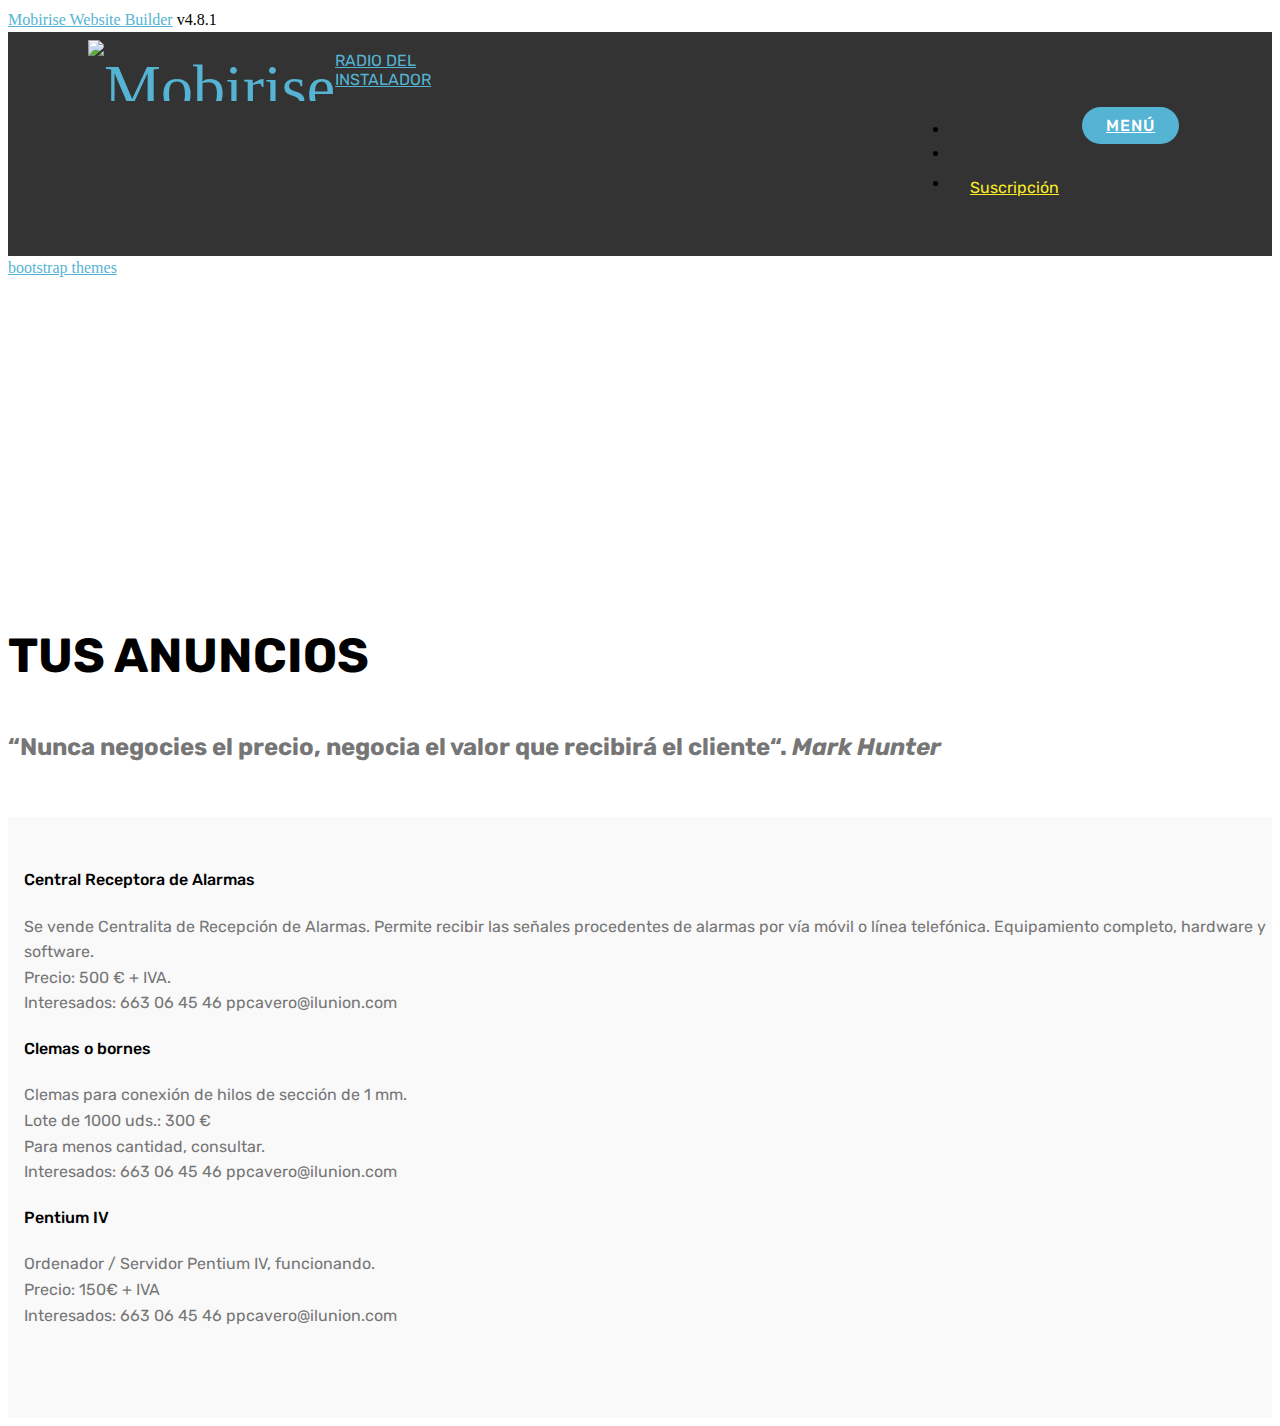
==== anuncios.html @ fbfbef1e "create github pages" ====
<!DOCTYPE html>
<html >
<head>
  <!-- Site made with Mobirise Website Builder v4.8.1, https://mobirise.com -->
  <meta charset="UTF-8">
  <meta http-equiv="X-UA-Compatible" content="IE=edge">
  <meta name="generator" content="Mobirise v4.8.1, mobirise.com">
  <meta name="viewport" content="width=device-width, initial-scale=1, minimum-scale=1">
  <link rel="shortcut icon" href="assets/images/mini-logo-76x121.png" type="image/x-icon">
  <meta name="description" content="Vuestros Anuncios">
  <title>Anuncios</title>
  <link rel="stylesheet" href="assets/web/assets/mobirise-icons/mobirise-icons.css">
  <link rel="stylesheet" href="assets/tether/tether.min.css">
  <link rel="stylesheet" href="assets/soundcloud-plugin/style.css">
  <link rel="stylesheet" href="assets/bootstrap/css/bootstrap.min.css">
  <link rel="stylesheet" href="assets/bootstrap/css/bootstrap-grid.min.css">
  <link rel="stylesheet" href="assets/bootstrap/css/bootstrap-reboot.min.css">
  <link rel="stylesheet" href="assets/gdpr-plugin/gdpr-styles.css">
  <link rel="stylesheet" href="assets/dropdown/css/style.css">
  <link rel="stylesheet" href="assets/theme/css/style.css">
  <link rel="stylesheet" href="assets/mobirise/css/mbr-additional.css" type="text/css">
  
  
  
</head>
<body>
  <section class="menu cid-r14WEfcnK8" once="menu" id="menu1-1a">

    

    <nav class="navbar navbar-expand beta-menu navbar-dropdown align-items-center navbar-fixed-top navbar-toggleable-sm bg-color transparent">
        <button class="navbar-toggler navbar-toggler-right" type="button" data-toggle="collapse" data-target="#navbarSupportedContent" aria-controls="navbarSupportedContent" aria-expanded="false" aria-label="Toggle navigation">
            <div class="hamburger">
                <span></span>
                <span></span>
                <span></span>
                <span></span>
            </div>
        </button>
        <div class="menu-logo">
            <div class="navbar-brand">
                <span class="navbar-logo">
                    <a href="https://mobirise.com">
                         <img src="assets/images/mini-logo-76x121.png" alt="Mobirise" title="" style="height: 3.8rem;">
                    </a>
                </span>
                <span class="navbar-caption-wrap"><a class="navbar-caption text-primary display-4" href="menu.html">
                        RADIO DEL<br> INSTALADOR</a></span>
            </div>
        </div>
        <div class="collapse navbar-collapse" id="navbarSupportedContent">
            <ul class="navbar-nav nav-dropdown" data-app-modern-menu="true"><li class="nav-item">
                    <a class="nav-link link text-success display-4" href="secciones.html"></a>
                </li><li class="nav-item"><a class="nav-link link text-success display-4" href="noticias.html"></a></li>
                <li class="nav-item">
                    <a class="nav-link link text-success display-4" href="formulario.html"><span class="mbri-edit mbr-iconfont mbr-iconfont-btn"></span>
                        Suscripción</a>
                </li></ul>
            <div class="navbar-buttons mbr-section-btn"><a class="btn btn-sm btn-primary display-4" href="menu.html"><span class="mbri-home mbr-iconfont mbr-iconfont-btn"></span>MENÚ</a></div>
        </div>
    </nav>
</section>

<section class="engine"><a href="https://mobiri.se/s">bootstrap themes</a></section><section class="mbr-section content5 cid-r1fr6qn432 mbr-parallax-background" id="content5-1f">

    

    

    <div class="container">
        <div class="media-container-row">
            <div class="title col-12 col-md-8">
                
                
                
                
            </div>
        </div>
    </div>
</section>

<section class="mbr-section content4 cid-r1fr2vkAfY" id="content4-1e">

    

    <div class="container">
        <div class="media-container-row">
            <div class="title col-12 col-md-8">
                <h2 class="align-center pb-3 mbr-fonts-style display-2">
                    TUS ANUNCIOS</h2>
                <h3 class="mbr-section-subtitle align-center mbr-light mbr-fonts-style display-5">“Nunca negocies el precio, negocia el valor que recibirá el cliente“. <em>Mark Hunter</em></h3>
                
            </div>
        </div>
    </div>
</section>

<section class="features7 cid-r1fpncYTHg" id="features7-1d">
    
    

    
    <div class="container">
        <div class="row justify-content-center">

            <div class="card p-3 col-12 col-md-6 col-lg-4">
                <div class="media">
                    <div class="card-img pr-2">
                        <span class="mbr-iconfont mbri-desktop"></span>
                    </div>
                    <div class="card-box media-body">
                        <h4 class="card-title py-3 mbr-fonts-style display-7">Central Receptora de Alarmas</h4>
                        <p class="mbr-text mbr-fonts-style display-7">Se vende Centralita de Recepción de Alarmas. Permite recibir las señales procedentes de alarmas por vía móvil o línea telefónica. Equipamiento completo, hardware y software.
<br>Precio: 500 € + IVA.
<br>Interesados: 663 06 45 46 ppcavero@ilunion.com</p>
                    </div>
                </div>
            </div>

            <div class="card p-3 col-12 col-md-6 col-lg-4">
                <div class="media"> 
                    <div class="card-img pr-2">
                        <span class="mbr-iconfont mbri-more-horizontal"></span>
                    </div>
                    <div class="card-box media-body">
                        <h4 class="card-title py-3 mbr-fonts-style display-7">Clemas o bornes</h4>
                        <p class="mbr-text mbr-fonts-style display-7">
                           Clemas para conexión de hilos de sección de 1 mm.<br>Lote de 1000 uds.: 300 €<br>Para menos cantidad, consultar.<br>Interesados: 663 06 45 46 ppcavero@ilunion.com<br></p>
                    </div>
                </div>
            </div>

            <div class="card p-3 col-12 col-md-6 col-lg-4">
                <div class="media">
                    <div class="card-img pr-2">
                        <span class="mbr-iconfont mbri-desktop"></span>
                    </div>
                    <div class="media-body card-box">
                        <h4 class="card-title py-3 mbr-fonts-style display-7">Pentium IV</h4>
                        <p class="mbr-text mbr-fonts-style display-7">Ordenador / Servidor Pentium IV, funcionando.<br>Precio: 150€ + IVA&nbsp;<br>Interesados: 663 06 45 46 ppcavero@ilunion.com</p>
                    </div>
                </div>
            </div>

            
        </div>
    </div>
</section>


  <script src="assets/web/assets/jquery/jquery.min.js"></script>
  <script src="assets/popper/popper.min.js"></script>
  <script src="assets/tether/tether.min.js"></script>
  <script src="assets/bootstrap/js/bootstrap.min.js"></script>
  <script src="assets/smoothscroll/smooth-scroll.js"></script>
  <script src="assets/dropdown/js/script.min.js"></script>
  <script src="assets/touchswipe/jquery.touch-swipe.min.js"></script>
  <script src="assets/parallax/jarallax.min.js"></script>
  <script src="assets/cookies-alert-plugin/cookies-alert-core.js"></script>
  <script src="assets/cookies-alert-plugin/cookies-alert-script.js"></script>
  <script src="assets/theme/js/script.js"></script>
  
  
<input name="cookieData" type="hidden" data-cookie-text="We use cookies to give you the best experience. Read our <a href='privacy.html'>cookie policy</a>.">
  </body>
</html>
---- assets/mobirise/css/mbr-additional.css ----
@import url(https://fonts.googleapis.com/css?family=Rubik:300,300i,400,400i,500,500i,700,700i,900,900i);





body {
  font-style: normal;
  line-height: 1.5;
}
.mbr-section-title {
  font-style: normal;
  line-height: 1.2;
}
.mbr-section-subtitle {
  line-height: 1.3;
}
.mbr-text {
  font-style: normal;
  line-height: 1.6;
}
.display-1 {
  font-family: 'Rubik', sans-serif;
  font-size: 4.25rem;
}
.display-1 > .mbr-iconfont {
  font-size: 6.8rem;
}
.display-2 {
  font-family: 'Rubik', sans-serif;
  font-size: 3rem;
}
.display-2 > .mbr-iconfont {
  font-size: 4.8rem;
}
.display-4 {
  font-family: 'Rubik', sans-serif;
  font-size: 1rem;
}
.display-4 > .mbr-iconfont {
  font-size: 1.6rem;
}
.display-5 {
  font-family: 'Rubik', sans-serif;
  font-size: 1.5rem;
}
.display-5 > .mbr-iconfont {
  font-size: 2.4rem;
}
.display-7 {
  font-family: 'Rubik', sans-serif;
  font-size: 1rem;
}
.display-7 > .mbr-iconfont {
  font-size: 1.6rem;
}
/* ---- Fluid typography for mobile devices ---- */
/* 1.4 - font scale ratio ( bootstrap == 1.42857 ) */
/* 100vw - current viewport width */
/* (48 - 20)  48 == 48rem == 768px, 20 == 20rem == 320px(minimal supported viewport) */
/* 0.65 - min scale variable, may vary */
@media (max-width: 768px) {
  .display-1 {
    font-size: 3.4rem;
    font-size: calc( 2.1374999999999997rem + (4.25 - 2.1374999999999997) * ((100vw - 20rem) / (48 - 20)));
    line-height: calc( 1.4 * (2.1374999999999997rem + (4.25 - 2.1374999999999997) * ((100vw - 20rem) / (48 - 20))));
  }
  .display-2 {
    font-size: 2.4rem;
    font-size: calc( 1.7rem + (3 - 1.7) * ((100vw - 20rem) / (48 - 20)));
    line-height: calc( 1.4 * (1.7rem + (3 - 1.7) * ((100vw - 20rem) / (48 - 20))));
  }
  .display-4 {
    font-size: 0.8rem;
    font-size: calc( 1rem + (1 - 1) * ((100vw - 20rem) / (48 - 20)));
    line-height: calc( 1.4 * (1rem + (1 - 1) * ((100vw - 20rem) / (48 - 20))));
  }
  .display-5 {
    font-size: 1.2rem;
    font-size: calc( 1.175rem + (1.5 - 1.175) * ((100vw - 20rem) / (48 - 20)));
    line-height: calc( 1.4 * (1.175rem + (1.5 - 1.175) * ((100vw - 20rem) / (48 - 20))));
  }
}
/* Buttons */
.btn {
  font-weight: 500;
  border-width: 2px;
  font-style: normal;
  letter-spacing: 1px;
  margin: .4rem .8rem;
  white-space: normal;
  -webkit-transition: all 0.3s ease-in-out;
  -moz-transition: all 0.3s ease-in-out;
  transition: all 0.3s ease-in-out;
  padding: 1rem 3rem;
  border-radius: 3px;
  display: inline-flex;
  align-items: center;
  justify-content: center;
  word-break: break-word;
}
.btn-sm {
  font-weight: 500;
  letter-spacing: 1px;
  -webkit-transition: all 0.3s ease-in-out;
  -moz-transition: all 0.3s ease-in-out;
  transition: all 0.3s ease-in-out;
  padding: 0.6rem 1.5rem;
  border-radius: 3px;
}
.btn-md {
  font-weight: 500;
  letter-spacing: 1px;
  margin: .4rem .8rem !important;
  -webkit-transition: all 0.3s ease-in-out;
  -moz-transition: all 0.3s ease-in-out;
  transition: all 0.3s ease-in-out;
  padding: 1rem 3rem;
  border-radius: 3px;
}
.btn-lg {
  font-weight: 500;
  letter-spacing: 1px;
  margin: .4rem .8rem !important;
  -webkit-transition: all 0.3s ease-in-out;
  -moz-transition: all 0.3s ease-in-out;
  transition: all 0.3s ease-in-out;
  padding: 1.2rem 3.2rem;
  border-radius: 3px;
}
.bg-primary {
  background-color: #55b4d4 !important;
}
.bg-success {
  background-color: #faed23 !important;
}
.bg-info {
  background-color: #82786e !important;
}
.bg-warning {
  background-color: #879a9f !important;
}
.bg-danger {
  background-color: #9ce639 !important;
}
.btn-primary,
.btn-primary:active {
  background-color: #55b4d4 !important;
  border-color: #55b4d4 !important;
  color: #ffffff !important;
}
.btn-primary:hover,
.btn-primary:focus,
.btn-primary.focus,
.btn-primary.active {
  color: #ffffff !important;
  background-color: #2d8fb0 !important;
  border-color: #2d8fb0 !important;
}
.btn-primary.disabled,
.btn-primary:disabled {
  color: #ffffff !important;
  background-color: #2d8fb0 !important;
  border-color: #2d8fb0 !important;
}
.btn-secondary,
.btn-secondary:active {
  background-color: #ff0a00 !important;
  border-color: #ff0a00 !important;
  color: #ffffff !important;
}
.btn-secondary:hover,
.btn-secondary:focus,
.btn-secondary.focus,
.btn-secondary.active {
  color: #ffffff !important;
  background-color: #b30700 !important;
  border-color: #b30700 !important;
}
.btn-secondary.disabled,
.btn-secondary:disabled {
  color: #ffffff !important;
  background-color: #b30700 !important;
  border-color: #b30700 !important;
}
.btn-info,
.btn-info:active {
  background-color: #82786e !important;
  border-color: #82786e !important;
  color: #ffffff !important;
}
.btn-info:hover,
.btn-info:focus,
.btn-info.focus,
.btn-info.active {
  color: #ffffff !important;
  background-color: #59524b !important;
  border-color: #59524b !important;
}
.btn-info.disabled,
.btn-info:disabled {
  color: #ffffff !important;
  background-color: #59524b !important;
  border-color: #59524b !important;
}
.btn-success,
.btn-success:active {
  background-color: #faed23 !important;
  border-color: #faed23 !important;
  color: #1d1c01 !important;
}
.btn-success:hover,
.btn-success:focus,
.btn-success.focus,
.btn-success.active {
  color: #1d1c01 !important;
  background-color: #ccc005 !important;
  border-color: #ccc005 !important;
}
.btn-success.disabled,
.btn-success:disabled {
  color: #1d1c01 !important;
  background-color: #ccc005 !important;
  border-color: #ccc005 !important;
}
.btn-warning,
.btn-warning:active {
  background-color: #879a9f !important;
  border-color: #879a9f !important;
  color: #ffffff !important;
}
.btn-warning:hover,
.btn-warning:focus,
.btn-warning.focus,
.btn-warning.active {
  color: #ffffff !important;
  background-color: #617479 !important;
  border-color: #617479 !important;
}
.btn-warning.disabled,
.btn-warning:disabled {
  color: #ffffff !important;
  background-color: #617479 !important;
  border-color: #617479 !important;
}
.btn-danger,
.btn-danger:active {
  background-color: #9ce639 !important;
  border-color: #9ce639 !important;
  color: #121c04 !important;
}
.btn-danger:hover,
.btn-danger:focus,
.btn-danger.focus,
.btn-danger.active {
  color: #121c04 !important;
  background-color: #75bb18 !important;
  border-color: #75bb18 !important;
}
.btn-danger.disabled,
.btn-danger:disabled {
  color: #121c04 !important;
  background-color: #75bb18 !important;
  border-color: #75bb18 !important;
}
.btn-white {
  color: #333333 !important;
}
.btn-white,
.btn-white:active {
  background-color: #ffffff !important;
  border-color: #ffffff !important;
  color: #808080 !important;
}
.btn-white:hover,
.btn-white:focus,
.btn-white.focus,
.btn-white.active {
  color: #808080 !important;
  background-color: #d9d9d9 !important;
  border-color: #d9d9d9 !important;
}
.btn-white.disabled,
.btn-white:disabled {
  color: #808080 !important;
  background-color: #d9d9d9 !important;
  border-color: #d9d9d9 !important;
}
.btn-black,
.btn-black:active {
  background-color: #333333 !important;
  border-color: #333333 !important;
  color: #ffffff !important;
}
.btn-black:hover,
.btn-black:focus,
.btn-black.focus,
.btn-black.active {
  color: #ffffff !important;
  background-color: #0d0d0d !important;
  border-color: #0d0d0d !important;
}
.btn-black.disabled,
.btn-black:disabled {
  color: #ffffff !important;
  background-color: #0d0d0d !important;
  border-color: #0d0d0d !important;
}
.btn-primary-outline,
.btn-primary-outline:active {
  background: none;
  border-color: #277e9c;
  color: #277e9c;
}
.btn-primary-outline:hover,
.btn-primary-outline:focus,
.btn-primary-outline.focus,
.btn-primary-outline.active {
  color: #ffffff;
  background-color: #55b4d4;
  border-color: #55b4d4;
}
.btn-primary-outline.disabled,
.btn-primary-outline:disabled {
  color: #ffffff !important;
  background-color: #55b4d4 !important;
  border-color: #55b4d4 !important;
}
.btn-secondary-outline,
.btn-secondary-outline:active {
  background: none;
  border-color: #990600;
  color: #990600;
}
.btn-secondary-outline:hover,
.btn-secondary-outline:focus,
.btn-secondary-outline.focus,
.btn-secondary-outline.active {
  color: #ffffff;
  background-color: #ff0a00;
  border-color: #ff0a00;
}
.btn-secondary-outline.disabled,
.btn-secondary-outline:disabled {
  color: #ffffff !important;
  background-color: #ff0a00 !important;
  border-color: #ff0a00 !important;
}
.btn-info-outline,
.btn-info-outline:active {
  background: none;
  border-color: #4b453f;
  color: #4b453f;
}
.btn-info-outline:hover,
.btn-info-outline:focus,
.btn-info-outline.focus,
.btn-info-outline.active {
  color: #ffffff;
  background-color: #82786e;
  border-color: #82786e;
}
.btn-info-outline.disabled,
.btn-info-outline:disabled {
  color: #ffffff !important;
  background-color: #82786e !important;
  border-color: #82786e !important;
}
.btn-success-outline,
.btn-success-outline:active {
  background: none;
  border-color: #b3a804;
  color: #b3a804;
}
.btn-success-outline:hover,
.btn-success-outline:focus,
.btn-success-outline.focus,
.btn-success-outline.active {
  color: #1d1c01;
  background-color: #faed23;
  border-color: #faed23;
}
.btn-success-outline.disabled,
.btn-success-outline:disabled {
  color: #1d1c01 !important;
  background-color: #faed23 !important;
  border-color: #faed23 !important;
}
.btn-warning-outline,
.btn-warning-outline:active {
  background: none;
  border-color: #55666b;
  color: #55666b;
}
.btn-warning-outline:hover,
.btn-warning-outline:focus,
.btn-warning-outline.focus,
.btn-warning-outline.active {
  color: #ffffff;
  background-color: #879a9f;
  border-color: #879a9f;
}
.btn-warning-outline.disabled,
.btn-warning-outline:disabled {
  color: #ffffff !important;
  background-color: #879a9f !important;
  border-color: #879a9f !important;
}
.btn-danger-outline,
.btn-danger-outline:active {
  background: none;
  border-color: #67a415;
  color: #67a415;
}
.btn-danger-outline:hover,
.btn-danger-outline:focus,
.btn-danger-outline.focus,
.btn-danger-outline.active {
  color: #121c04;
  background-color: #9ce639;
  border-color: #9ce639;
}
.btn-danger-outline.disabled,
.btn-danger-outline:disabled {
  color: #121c04 !important;
  background-color: #9ce639 !important;
  border-color: #9ce639 !important;
}
.btn-black-outline,
.btn-black-outline:active {
  background: none;
  border-color: #000000;
  color: #000000;
}
.btn-black-outline:hover,
.btn-black-outline:focus,
.btn-black-outline.focus,
.btn-black-outline.active {
  color: #ffffff;
  background-color: #333333;
  border-color: #333333;
}
.btn-black-outline.disabled,
.btn-black-outline:disabled {
  color: #ffffff !important;
  background-color: #333333 !important;
  border-color: #333333 !important;
}
.btn-white-outline,
.btn-white-outline:active,
.btn-white-outline.active {
  background: none;
  border-color: #ffffff;
  color: #ffffff;
}
.btn-white-outline:hover,
.btn-white-outline:focus,
.btn-white-outline.focus {
  color: #333333;
  background-color: #ffffff;
  border-color: #ffffff;
}
.text-primary {
  color: #55b4d4 !important;
}
.text-secondary {
  color: #ff0a00 !important;
}
.text-success {
  color: #faed23 !important;
}
.text-info {
  color: #82786e !important;
}
.text-warning {
  color: #879a9f !important;
}
.text-danger {
  color: #9ce639 !important;
}
.text-white {
  color: #ffffff !important;
}
.text-black {
  color: #000000 !important;
}
a.text-primary:hover,
a.text-primary:focus {
  color: #277e9c !important;
}
a.text-secondary:hover,
a.text-secondary:focus {
  color: #990600 !important;
}
a.text-success:hover,
a.text-success:focus {
  color: #b3a804 !important;
}
a.text-info:hover,
a.text-info:focus {
  color: #4b453f !important;
}
a.text-warning:hover,
a.text-warning:focus {
  color: #55666b !important;
}
a.text-danger:hover,
a.text-danger:focus {
  color: #67a415 !important;
}
a.text-white:hover,
a.text-white:focus {
  color: #b3b3b3 !important;
}
a.text-black:hover,
a.text-black:focus {
  color: #4d4d4d !important;
}
.alert-success {
  background-color: #70c770;
}
.alert-info {
  background-color: #82786e;
}
.alert-warning {
  background-color: #879a9f;
}
.alert-danger {
  background-color: #9ce639;
}
.mbr-section-btn a.btn:not(.btn-form) {
  border-radius: 100px;
}
.mbr-section-btn a.btn:not(.btn-form):hover,
.mbr-section-btn a.btn:not(.btn-form):focus {
  box-shadow: none !important;
}
.mbr-section-btn a.btn:not(.btn-form):hover,
.mbr-section-btn a.btn:not(.btn-form):focus {
  box-shadow: 0 10px 40px 0 rgba(0, 0, 0, 0.2) !important;
  -webkit-box-shadow: 0 10px 40px 0 rgba(0, 0, 0, 0.2) !important;
}
.mbr-gallery-filter li a {
  border-radius: 100px !important;
}
.mbr-gallery-filter li.active .btn {
  background-color: #55b4d4;
  border-color: #55b4d4;
  color: #ffffff;
}
.mbr-gallery-filter li.active .btn:focus {
  box-shadow: none;
}
.nav-tabs .nav-link {
  border-radius: 100px !important;
}
.btn-form {
  border-radius: 0;
}
.btn-form:hover {
  cursor: pointer;
}
a,
a:hover {
  color: #55b4d4;
}
.mbr-plan-header.bg-primary .mbr-plan-subtitle,
.mbr-plan-header.bg-primary .mbr-plan-price-desc {
  color: #f8fcfd;
}
.mbr-plan-header.bg-success .mbr-plan-subtitle,
.mbr-plan-header.bg-success .mbr-plan-price-desc {
  color: #fffdea;
}
.mbr-plan-header.bg-info .mbr-plan-subtitle,
.mbr-plan-header.bg-info .mbr-plan-price-desc {
  color: #beb8b2;
}
.mbr-plan-header.bg-warning .mbr-plan-subtitle,
.mbr-plan-header.bg-warning .mbr-plan-price-desc {
  color: #ced6d8;
}
.mbr-plan-header.bg-danger .mbr-plan-subtitle,
.mbr-plan-header.bg-danger .mbr-plan-price-desc {
  color: #f7fdee;
}
/* Scroll to top button*/
.scrollToTop_wraper {
  display: none;
}
#scrollToTop a i:before {
  content: '';
  position: absolute;
  height: 40%;
  top: 25%;
  background: #fff;
  width: 2px;
  left: calc(50% - 1px);
}
#scrollToTop a i:after {
  content: '';
  position: absolute;
  display: block;
  border-top: 2px solid #fff;
  border-right: 2px solid #fff;
  width: 40%;
  height: 40%;
  left: 30%;
  bottom: 30%;
  transform: rotate(135deg);
}
/* Others*/
.note-check a[data-value=Rubik] {
  font-style: normal;
}
.mbr-arrow a {
  color: #ffffff;
}
@media (max-width: 767px) {
  .mbr-arrow {
    display: none;
  }
}
.form-control-label {
  position: relative;
  cursor: pointer;
  margin-bottom: .357em;
  padding: 0;
}
.alert {
  color: #ffffff;
  border-radius: 0;
  border: 0;
  font-size: .875rem;
  line-height: 1.5;
  margin-bottom: 1.875rem;
  padding: 1.25rem;
  position: relative;
}
.alert.alert-form::after {
  background-color: inherit;
  bottom: -7px;
  content: "";
  display: block;
  height: 14px;
  left: 50%;
  margin-left: -7px;
  position: absolute;
  transform: rotate(45deg);
  width: 14px;
}
.form-control {
  background-color: #f5f5f5;
  box-shadow: none;
  color: #565656;
  font-family: 'Rubik', sans-serif;
  font-size: 1rem;
  line-height: 1.43;
  min-height: 3.5em;
  padding: 1.07em .5em;
}
.form-control > .mbr-iconfont {
  font-size: 1.6rem;
}
.form-control,
.form-control:focus {
  border: 1px solid #e8e8e8;
}
.form-active .form-control:invalid {
  border-color: red;
}
.mbr-overlay {
  background-color: #000;
  bottom: 0;
  left: 0;
  opacity: .5;
  position: absolute;
  right: 0;
  top: 0;
  z-index: 0;
}
blockquote {
  font-style: italic;
  padding: 10px 0 10px 20px;
  font-size: 1.09rem;
  position: relative;
  border-color: #55b4d4;
  border-width: 3px;
}
ul,
ol,
pre,
blockquote {
  margin-bottom: 2.3125rem;
}
pre {
  background: #f4f4f4;
  padding: 10px 24px;
  white-space: pre-wrap;
}
.inactive {
  -webkit-user-select: none;
  -moz-user-select: none;
  -ms-user-select: none;
  user-select: none;
  pointer-events: none;
  -webkit-user-drag: none;
  user-drag: none;
}
.mbr-section__comments .row {
  justify-content: center;
}
/* Forms */
.mbr-form .btn {
  margin: .4rem 0;
}
.mbr-form .input-group-btn a.btn {
  border-radius: 100px !important;
}
.mbr-form .input-group-btn a.btn:hover {
  box-shadow: 0 10px 40px 0 rgba(0, 0, 0, 0.2);
}
.mbr-form .input-group-btn button[type="submit"] {
  border-radius: 100px !important;
  padding: 1rem 3rem;
}
.mbr-form .input-group-btn button[type="submit"]:hover {
  box-shadow: 0 10px 40px 0 rgba(0, 0, 0, 0.2);
}
.form2 .form-control {
  border-top-left-radius: 100px;
  border-bottom-left-radius: 100px;
}
.form2 .input-group-btn a.btn {
  border-top-left-radius: 0 !important;
  border-bottom-left-radius: 0 !important;
}
.form2 .input-group-btn button[type="submit"] {
  border-top-left-radius: 0 !important;
  border-bottom-left-radius: 0 !important;
}
.form3 input[type="email"] {
  border-radius: 100px !important;
}
@media (max-width: 349px) {
  .form2 input[type="email"] {
    border-radius: 100px !important;
  }
  .form2 .input-group-btn a.btn {
    border-radius: 100px !important;
  }
  .form2 .input-group-btn button[type="submit"] {
    border-radius: 100px !important;
  }
}
@media (max-width: 767px) {
  .btn {
    font-size: .75rem !important;
  }
  .btn .mbr-iconfont {
    font-size: 1rem !important;
  }
}
/* Social block */
.btn-social {
  font-size: 20px;
  border-radius: 50%;
  padding: 0;
  width: 44px;
  height: 44px;
  line-height: 44px;
  text-align: center;
  position: relative;
  border: 2px solid #c0a375;
  border-color: #55b4d4;
  color: #232323;
  cursor: pointer;
}
.btn-social i {
  top: 0;
  line-height: 44px;
  width: 44px;
}
.btn-social:hover {
  color: #fff;
  background: #55b4d4;
}
.btn-social + .btn {
  margin-left: .1rem;
}
/* Footer */
.mbr-footer-content li::before,
.mbr-footer .mbr-contacts li::before {
  background: #55b4d4;
}
.mbr-footer-content li a:hover,
.mbr-footer .mbr-contacts li a:hover {
  color: #55b4d4;
}
.footer3 input[type="email"],
.footer4 input[type="email"] {
  border-radius: 100px !important;
}
.footer3 .input-group-btn a.btn,
.footer4 .input-group-btn a.btn {
  border-radius: 100px !important;
}
.footer3 .input-group-btn button[type="submit"],
.footer4 .input-group-btn button[type="submit"] {
  border-radius: 100px !important;
}
/* Headers*/
.header13 .form-inline input[type="email"],
.header14 .form-inline input[type="email"] {
  border-radius: 100px;
}
.header13 .form-inline input[type="text"],
.header14 .form-inline input[type="text"] {
  border-radius: 100px;
}
.header13 .form-inline input[type="tel"],
.header14 .form-inline input[type="tel"] {
  border-radius: 100px;
}
.header13 .form-inline a.btn,
.header14 .form-inline a.btn {
  border-radius: 100px;
}
.header13 .form-inline button,
.header14 .form-inline button {
  border-radius: 100px !important;
}
.offset-1 {
  margin-left: 8.33333%;
}
.offset-2 {
  margin-left: 16.66667%;
}
.offset-3 {
  margin-left: 25%;
}
.offset-4 {
  margin-left: 33.33333%;
}
.offset-5 {
  margin-left: 41.66667%;
}
.offset-6 {
  margin-left: 50%;
}
.offset-7 {
  margin-left: 58.33333%;
}
.offset-8 {
  margin-left: 66.66667%;
}
.offset-9 {
  margin-left: 75%;
}
.offset-10 {
  margin-left: 83.33333%;
}
.offset-11 {
  margin-left: 91.66667%;
}
@media (min-width: 576px) {
  .offset-sm-0 {
    margin-left: 0%;
  }
  .offset-sm-1 {
    margin-left: 8.33333%;
  }
  .offset-sm-2 {
    margin-left: 16.66667%;
  }
  .offset-sm-3 {
    margin-left: 25%;
  }
  .offset-sm-4 {
    margin-left: 33.33333%;
  }
  .offset-sm-5 {
    margin-left: 41.66667%;
  }
  .offset-sm-6 {
    margin-left: 50%;
  }
  .offset-sm-7 {
    margin-left: 58.33333%;
  }
  .offset-sm-8 {
    margin-left: 66.66667%;
  }
  .offset-sm-9 {
    margin-left: 75%;
  }
  .offset-sm-10 {
    margin-left: 83.33333%;
  }
  .offset-sm-11 {
    margin-left: 91.66667%;
  }
}
@media (min-width: 768px) {
  .offset-md-0 {
    margin-left: 0%;
  }
  .offset-md-1 {
    margin-left: 8.33333%;
  }
  .offset-md-2 {
    margin-left: 16.66667%;
  }
  .offset-md-3 {
    margin-left: 25%;
  }
  .offset-md-4 {
    margin-left: 33.33333%;
  }
  .offset-md-5 {
    margin-left: 41.66667%;
  }
  .offset-md-6 {
    margin-left: 50%;
  }
  .offset-md-7 {
    margin-left: 58.33333%;
  }
  .offset-md-8 {
    margin-left: 66.66667%;
  }
  .offset-md-9 {
    margin-left: 75%;
  }
  .offset-md-10 {
    margin-left: 83.33333%;
  }
  .offset-md-11 {
    margin-left: 91.66667%;
  }
}
@media (min-width: 992px) {
  .offset-lg-0 {
    margin-left: 0%;
  }
  .offset-lg-1 {
    margin-left: 8.33333%;
  }
  .offset-lg-2 {
    margin-left: 16.66667%;
  }
  .offset-lg-3 {
    margin-left: 25%;
  }
  .offset-lg-4 {
    margin-left: 33.33333%;
  }
  .offset-lg-5 {
    margin-left: 41.66667%;
  }
  .offset-lg-6 {
    margin-left: 50%;
  }
  .offset-lg-7 {
    margin-left: 58.33333%;
  }
  .offset-lg-8 {
    margin-left: 66.66667%;
  }
  .offset-lg-9 {
    margin-left: 75%;
  }
  .offset-lg-10 {
    margin-left: 83.33333%;
  }
  .offset-lg-11 {
    margin-left: 91.66667%;
  }
}
@media (min-width: 1200px) {
  .offset-xl-0 {
    margin-left: 0%;
  }
  .offset-xl-1 {
    margin-left: 8.33333%;
  }
  .offset-xl-2 {
    margin-left: 16.66667%;
  }
  .offset-xl-3 {
    margin-left: 25%;
  }
  .offset-xl-4 {
    margin-left: 33.33333%;
  }
  .offset-xl-5 {
    margin-left: 41.66667%;
  }
  .offset-xl-6 {
    margin-left: 50%;
  }
  .offset-xl-7 {
    margin-left: 58.33333%;
  }
  .offset-xl-8 {
    margin-left: 66.66667%;
  }
  .offset-xl-9 {
    margin-left: 75%;
  }
  .offset-xl-10 {
    margin-left: 83.33333%;
  }
  .offset-xl-11 {
    margin-left: 91.66667%;
  }
}
.navbar-toggler {
  -webkit-align-self: flex-start;
  -ms-flex-item-align: start;
  align-self: flex-start;
  padding: 0.25rem 0.75rem;
  font-size: 1.25rem;
  line-height: 1;
  background: transparent;
  border: 1px solid transparent;
  -webkit-border-radius: 0.25rem;
  border-radius: 0.25rem;
}
.navbar-toggler:focus,
.navbar-toggler:hover {
  text-decoration: none;
}
.navbar-toggler-icon {
  display: inline-block;
  width: 1.5em;
  height: 1.5em;
  vertical-align: middle;
  content: "";
  background: no-repeat center center;
  -webkit-background-size: 100% 100%;
  -o-background-size: 100% 100%;
  background-size: 100% 100%;
}
.navbar-toggler-left {
  position: absolute;
  left: 1rem;
}
.navbar-toggler-right {
  position: absolute;
  right: 1rem;
}
@media (max-width: 575px) {
  .navbar-toggleable .navbar-nav .dropdown-menu {
    position: static;
    float: none;
  }
  .navbar-toggleable > .container {
    padding-right: 0;
    padding-left: 0;
  }
}
@media (min-width: 576px) {
  .navbar-toggleable {
    -webkit-box-orient: horizontal;
    -webkit-box-direction: normal;
    -webkit-flex-direction: row;
    -ms-flex-direction: row;
    flex-direction: row;
    -webkit-flex-wrap: nowrap;
    -ms-flex-wrap: nowrap;
    flex-wrap: nowrap;
    -webkit-box-align: center;
    -webkit-align-items: center;
    -ms-flex-align: center;
    align-items: center;
  }
  .navbar-toggleable .navbar-nav {
    -webkit-box-orient: horizontal;
    -webkit-box-direction: normal;
    -webkit-flex-direction: row;
    -ms-flex-direction: row;
    flex-direction: row;
  }
  .navbar-toggleable .navbar-nav .nav-link {
    padding-right: .5rem;
    padding-left: .5rem;
  }
  .navbar-toggleable > .container {
    display: -webkit-box;
    display: -webkit-flex;
    display: -ms-flexbox;
    display: flex;
    -webkit-flex-wrap: nowrap;
    -ms-flex-wrap: nowrap;
    flex-wrap: nowrap;
    -webkit-box-align: center;
    -webkit-align-items: center;
    -ms-flex-align: center;
    align-items: center;
  }
  .navbar-toggleable .navbar-collapse {
    display: -webkit-box !important;
    display: -webkit-flex !important;
    display: -ms-flexbox !important;
    display: flex !important;
    width: 100%;
  }
  .navbar-toggleable .navbar-toggler {
    display: none;
  }
}
@media (max-width: 767px) {
  .navbar-toggleable-sm .navbar-nav .dropdown-menu {
    position: static;
    float: none;
  }
  .navbar-toggleable-sm > .container {
    padding-right: 0;
    padding-left: 0;
  }
}
@media (min-width: 768px) {
  .navbar-toggleable-sm {
    -webkit-box-orient: horizontal;
    -webkit-box-direction: normal;
    -webkit-flex-direction: row;
    -ms-flex-direction: row;
    flex-direction: row;
    -webkit-flex-wrap: nowrap;
    -ms-flex-wrap: nowrap;
    flex-wrap: nowrap;
    -webkit-box-align: center;
    -webkit-align-items: center;
    -ms-flex-align: center;
    align-items: center;
  }
  .navbar-toggleable-sm .navbar-nav {
    -webkit-box-orient: horizontal;
    -webkit-box-direction: normal;
    -webkit-flex-direction: row;
    -ms-flex-direction: row;
    flex-direction: row;
  }
  .navbar-toggleable-sm .navbar-nav .nav-link {
    padding-right: .5rem;
    padding-left: .5rem;
  }
  .navbar-toggleable-sm > .container {
    display: -webkit-box;
    display: -webkit-flex;
    display: -ms-flexbox;
    display: flex;
    -webkit-flex-wrap: nowrap;
    -ms-flex-wrap: nowrap;
    flex-wrap: nowrap;
    -webkit-box-align: center;
    -webkit-align-items: center;
    -ms-flex-align: center;
    align-items: center;
  }
  .navbar-toggleable-sm .navbar-collapse {
    display: -webkit-box !important;
    display: -webkit-flex !important;
    display: -ms-flexbox !important;
    display: flex !important;
    width: 100%;
  }
  .navbar-toggleable-sm .navbar-toggler {
    display: none;
  }
}
@media (max-width: 991px) {
  .navbar-toggleable-md .navbar-nav .dropdown-menu {
    position: static;
    float: none;
  }
  .navbar-toggleable-md > .container {
    padding-right: 0;
    padding-left: 0;
  }
}
@media (min-width: 992px) {
  .navbar-toggleable-md {
    -webkit-box-orient: horizontal;
    -webkit-box-direction: normal;
    -webkit-flex-direction: row;
    -ms-flex-direction: row;
    flex-direction: row;
    -webkit-flex-wrap: nowrap;
    -ms-flex-wrap: nowrap;
    flex-wrap: nowrap;
    -webkit-box-align: center;
    -webkit-align-items: center;
    -ms-flex-align: center;
    align-items: center;
  }
  .navbar-toggleable-md .navbar-nav {
    -webkit-box-orient: horizontal;
    -webkit-box-direction: normal;
    -webkit-flex-direction: row;
    -ms-flex-direction: row;
    flex-direction: row;
  }
  .navbar-toggleable-md .navbar-nav .nav-link {
    padding-right: .5rem;
    padding-left: .5rem;
  }
  .navbar-toggleable-md > .container {
    display: -webkit-box;
    display: -webkit-flex;
    display: -ms-flexbox;
    display: flex;
    -webkit-flex-wrap: nowrap;
    -ms-flex-wrap: nowrap;
    flex-wrap: nowrap;
    -webkit-box-align: center;
    -webkit-align-items: center;
    -ms-flex-align: center;
    align-items: center;
  }
  .navbar-toggleable-md .navbar-collapse {
    display: -webkit-box !important;
    display: -webkit-flex !important;
    display: -ms-flexbox !important;
    display: flex !important;
    width: 100%;
  }
  .navbar-toggleable-md .navbar-toggler {
    display: none;
  }
}
@media (max-width: 1199px) {
  .navbar-toggleable-lg .navbar-nav .dropdown-menu {
    position: static;
    float: none;
  }
  .navbar-toggleable-lg > .container {
    padding-right: 0;
    padding-left: 0;
  }
}
@media (min-width: 1200px) {
  .navbar-toggleable-lg {
    -webkit-box-orient: horizontal;
    -webkit-box-direction: normal;
    -webkit-flex-direction: row;
    -ms-flex-direction: row;
    flex-direction: row;
    -webkit-flex-wrap: nowrap;
    -ms-flex-wrap: nowrap;
    flex-wrap: nowrap;
    -webkit-box-align: center;
    -webkit-align-items: center;
    -ms-flex-align: center;
    align-items: center;
  }
  .navbar-toggleable-lg .navbar-nav {
    -webkit-box-orient: horizontal;
    -webkit-box-direction: normal;
    -webkit-flex-direction: row;
    -ms-flex-direction: row;
    flex-direction: row;
  }
  .navbar-toggleable-lg .navbar-nav .nav-link {
    padding-right: .5rem;
    padding-left: .5rem;
  }
  .navbar-toggleable-lg > .container {
    display: -webkit-box;
    display: -webkit-flex;
    display: -ms-flexbox;
    display: flex;
    -webkit-flex-wrap: nowrap;
    -ms-flex-wrap: nowrap;
    flex-wrap: nowrap;
    -webkit-box-align: center;
    -webkit-align-items: center;
    -ms-flex-align: center;
    align-items: center;
  }
  .navbar-toggleable-lg .navbar-collapse {
    display: -webkit-box !important;
    display: -webkit-flex !important;
    display: -ms-flexbox !important;
    display: flex !important;
    width: 100%;
  }
  .navbar-toggleable-lg .navbar-toggler {
    display: none;
  }
}
.navbar-toggleable-xl {
  -webkit-box-orient: horizontal;
  -webkit-box-direction: normal;
  -webkit-flex-direction: row;
  -ms-flex-direction: row;
  flex-direction: row;
  -webkit-flex-wrap: nowrap;
  -ms-flex-wrap: nowrap;
  flex-wrap: nowrap;
  -webkit-box-align: center;
  -webkit-align-items: center;
  -ms-flex-align: center;
  align-items: center;
}
.navbar-toggleable-xl .navbar-nav .dropdown-menu {
  position: static;
  float: none;
}
.navbar-toggleable-xl > .container {
  padding-right: 0;
  padding-left: 0;
}
.navbar-toggleable-xl .navbar-nav {
  -webkit-box-orient: horizontal;
  -webkit-box-direction: normal;
  -webkit-flex-direction: row;
  -ms-flex-direction: row;
  flex-direction: row;
}
.navbar-toggleable-xl .navbar-nav .nav-link {
  padding-right: .5rem;
  padding-left: .5rem;
}
.navbar-toggleable-xl > .container {
  display: -webkit-box;
  display: -webkit-flex;
  display: -ms-flexbox;
  display: flex;
  -webkit-flex-wrap: nowrap;
  -ms-flex-wrap: nowrap;
  flex-wrap: nowrap;
  -webkit-box-align: center;
  -webkit-align-items: center;
  -ms-flex-align: center;
  align-items: center;
}
.navbar-toggleable-xl .navbar-collapse {
  display: -webkit-box !important;
  display: -webkit-flex !important;
  display: -ms-flexbox !important;
  display: flex !important;
  width: 100%;
}
.navbar-toggleable-xl .navbar-toggler {
  display: none;
}
.card-img {
  width: auto;
}
.menu .navbar.collapsed:not(.beta-menu) {
  flex-direction: column;
}
.carousel-item.active,
.carousel-item-next,
.carousel-item-prev {
  display: -webkit-box;
  display: -webkit-flex;
  display: -ms-flexbox;
  display: flex;
}
.note-air-layout .dropup .dropdown-menu,
.note-air-layout .navbar-fixed-bottom .dropdown .dropdown-menu {
  bottom: initial !important;
}
html,
body {
  height: auto;
  min-height: 100vh;
}
.dropup .dropdown-toggle::after {
  display: none;
}
.cid-r14WEfcnK8 .navbar {
  padding: .5rem 0;
  background: #333333;
  transition: none;
  min-height: 77px;
}
.cid-r14WEfcnK8 .navbar-dropdown.bg-color.transparent.opened {
  background: #333333;
}
.cid-r14WEfcnK8 a {
  font-style: normal;
}
.cid-r14WEfcnK8 .nav-item span {
  padding-right: 0.4em;
  line-height: 0.5em;
  vertical-align: text-bottom;
  position: relative;
  text-decoration: none;
}
.cid-r14WEfcnK8 .nav-item a {
  display: flex;
  align-items: center;
  justify-content: center;
  padding: 0.7rem 0 !important;
  margin: 0rem .65rem !important;
}
.cid-r14WEfcnK8 .nav-item:focus,
.cid-r14WEfcnK8 .nav-link:focus {
  outline: none;
}
.cid-r14WEfcnK8 .btn {
  padding: 0.4rem 1.5rem;
  display: inline-flex;
  align-items: center;
}
.cid-r14WEfcnK8 .btn .mbr-iconfont {
  font-size: 1.6rem;
}
.cid-r14WEfcnK8 .menu-logo {
  margin-right: auto;
}
.cid-r14WEfcnK8 .menu-logo .navbar-brand {
  display: flex;
  margin-left: 5rem;
  padding: 0;
  transition: padding .2s;
  min-height: 3.8rem;
  align-items: center;
}
.cid-r14WEfcnK8 .menu-logo .navbar-brand .navbar-caption-wrap {
  display: -webkit-flex;
  -webkit-align-items: center;
  align-items: center;
  word-break: break-word;
  min-width: 7rem;
  margin: .3rem 0;
}
.cid-r14WEfcnK8 .menu-logo .navbar-brand .navbar-caption-wrap .navbar-caption {
  line-height: 1.2rem !important;
  padding-right: 2rem;
}
.cid-r14WEfcnK8 .menu-logo .navbar-brand .navbar-logo {
  font-size: 4rem;
  transition: font-size 0.25s;
}
.cid-r14WEfcnK8 .menu-logo .navbar-brand .navbar-logo img {
  display: flex;
}
.cid-r14WEfcnK8 .menu-logo .navbar-brand .navbar-logo .mbr-iconfont {
  transition: font-size 0.25s;
}
.cid-r14WEfcnK8 .navbar-toggleable-sm .navbar-collapse {
  justify-content: flex-end;
  -webkit-justify-content: flex-end;
  padding-right: 5rem;
  width: auto;
}
.cid-r14WEfcnK8 .navbar-toggleable-sm .navbar-collapse .navbar-nav {
  flex-wrap: wrap;
  -webkit-flex-wrap: wrap;
  padding-left: 0;
}
.cid-r14WEfcnK8 .navbar-toggleable-sm .navbar-collapse .navbar-nav .nav-item {
  -webkit-align-self: center;
  align-self: center;
}
.cid-r14WEfcnK8 .navbar-toggleable-sm .navbar-collapse .navbar-buttons {
  padding-left: 0;
  padding-bottom: 0;
}
.cid-r14WEfcnK8 .dropdown .dropdown-menu {
  background: #333333;
  display: none;
  position: absolute;
  min-width: 5rem;
  padding-top: 1.4rem;
  padding-bottom: 1.4rem;
  text-align: left;
}
.cid-r14WEfcnK8 .dropdown .dropdown-menu .dropdown-item {
  width: auto;
  padding: 0.235em 1.5385em 0.235em 1.5385em !important;
}
.cid-r14WEfcnK8 .dropdown .dropdown-menu .dropdown-item::after {
  right: 0.5rem;
}
.cid-r14WEfcnK8 .dropdown .dropdown-menu .dropdown-submenu {
  margin: 0;
}
.cid-r14WEfcnK8 .dropdown.open > .dropdown-menu {
  display: block;
}
.cid-r14WEfcnK8 .navbar-toggleable-sm.opened:after {
  position: absolute;
  width: 100vw;
  height: 100vh;
  content: '';
  background-color: rgba(0, 0, 0, 0.1);
  left: 0;
  bottom: 0;
  transform: translateY(100%);
  -webkit-transform: translateY(100%);
  z-index: 1000;
}
.cid-r14WEfcnK8 .navbar.navbar-short {
  min-height: 60px;
  transition: all .2s;
}
.cid-r14WEfcnK8 .navbar.navbar-short .navbar-toggler-right {
  top: 20px;
}
.cid-r14WEfcnK8 .navbar.navbar-short .navbar-logo a {
  font-size: 2.5rem !important;
  line-height: 2.5rem;
  transition: font-size 0.25s;
}
.cid-r14WEfcnK8 .navbar.navbar-short .navbar-logo a .mbr-iconfont {
  font-size: 2.5rem !important;
}
.cid-r14WEfcnK8 .navbar.navbar-short .navbar-logo a img {
  height: 3rem !important;
}
.cid-r14WEfcnK8 .navbar.navbar-short .navbar-brand {
  min-height: 3rem;
}
.cid-r14WEfcnK8 button.navbar-toggler {
  width: 31px;
  height: 18px;
  cursor: pointer;
  transition: all .2s;
  top: 1.5rem;
  right: 1rem;
}
.cid-r14WEfcnK8 button.navbar-toggler:focus {
  outline: none;
}
.cid-r14WEfcnK8 button.navbar-toggler .hamburger span {
  position: absolute;
  right: 0;
  width: 30px;
  height: 2px;
  border-right: 5px;
  background-color: #ffffff;
}
.cid-r14WEfcnK8 button.navbar-toggler .hamburger span:nth-child(1) {
  top: 0;
  transition: all .2s;
}
.cid-r14WEfcnK8 button.navbar-toggler .hamburger span:nth-child(2) {
  top: 8px;
  transition: all .15s;
}
.cid-r14WEfcnK8 button.navbar-toggler .hamburger span:nth-child(3) {
  top: 8px;
  transition: all .15s;
}
.cid-r14WEfcnK8 button.navbar-toggler .hamburger span:nth-child(4) {
  top: 16px;
  transition: all .2s;
}
.cid-r14WEfcnK8 nav.opened .hamburger span:nth-child(1) {
  top: 8px;
  width: 0;
  opacity: 0;
  right: 50%;
  transition: all .2s;
}
.cid-r14WEfcnK8 nav.opened .hamburger span:nth-child(2) {
  -webkit-transform: rotate(45deg);
  transform: rotate(45deg);
  transition: all .25s;
}
.cid-r14WEfcnK8 nav.opened .hamburger span:nth-child(3) {
  -webkit-transform: rotate(-45deg);
  transform: rotate(-45deg);
  transition: all .25s;
}
.cid-r14WEfcnK8 nav.opened .hamburger span:nth-child(4) {
  top: 8px;
  width: 0;
  opacity: 0;
  right: 50%;
  transition: all .2s;
}
.cid-r14WEfcnK8 .collapsed.navbar-expand {
  flex-direction: column;
}
.cid-r14WEfcnK8 .collapsed .btn {
  display: flex;
}
.cid-r14WEfcnK8 .collapsed .navbar-collapse {
  display: none !important;
  padding-right: 0 !important;
}
.cid-r14WEfcnK8 .collapsed .navbar-collapse.collapsing,
.cid-r14WEfcnK8 .collapsed .navbar-collapse.show {
  display: block !important;
}
.cid-r14WEfcnK8 .collapsed .navbar-collapse.collapsing .navbar-nav,
.cid-r14WEfcnK8 .collapsed .navbar-collapse.show .navbar-nav {
  display: block;
  text-align: center;
}
.cid-r14WEfcnK8 .collapsed .navbar-collapse.collapsing .navbar-nav .nav-item,
.cid-r14WEfcnK8 .collapsed .navbar-collapse.show .navbar-nav .nav-item {
  clear: both;
}
.cid-r14WEfcnK8 .collapsed .navbar-collapse.collapsing .navbar-buttons,
.cid-r14WEfcnK8 .collapsed .navbar-collapse.show .navbar-buttons {
  text-align: center;
}
.cid-r14WEfcnK8 .collapsed .navbar-collapse.collapsing .navbar-buttons:last-child,
.cid-r14WEfcnK8 .collapsed .navbar-collapse.show .navbar-buttons:last-child {
  margin-bottom: 1rem;
}
.cid-r14WEfcnK8 .collapsed button.navbar-toggler {
  display: block;
}
.cid-r14WEfcnK8 .collapsed .navbar-brand {
  margin-left: 1rem !important;
}
.cid-r14WEfcnK8 .collapsed .navbar-toggleable-sm {
  flex-direction: column;
  -webkit-flex-direction: column;
}
.cid-r14WEfcnK8 .collapsed .dropdown .dropdown-menu {
  width: 100%;
  text-align: center;
  position: relative;
  opacity: 0;
  display: block;
  height: 0;
  visibility: hidden;
  padding: 0;
  transition-duration: .5s;
  transition-property: opacity,padding,height;
}
.cid-r14WEfcnK8 .collapsed .dropdown.open > .dropdown-menu {
  position: relative;
  opacity: 1;
  height: auto;
  padding: 1.4rem 0;
  visibility: visible;
}
.cid-r14WEfcnK8 .collapsed .dropdown .dropdown-submenu {
  left: 0;
  text-align: center;
  width: 100%;
}
.cid-r14WEfcnK8 .collapsed .dropdown .dropdown-toggle[data-toggle="dropdown-submenu"]::after {
  margin-top: 0;
  position: inherit;
  right: 0;
  top: 50%;
  display: inline-block;
  width: 0;
  height: 0;
  margin-left: .3em;
  vertical-align: middle;
  content: "";
  border-top: .30em solid;
  border-right: .30em solid transparent;
  border-left: .30em solid transparent;
}
@media (max-width: 991px) {
  .cid-r14WEfcnK8 .navbar-expand {
    flex-direction: column;
  }
  .cid-r14WEfcnK8 img {
    height: 3.8rem !important;
  }
  .cid-r14WEfcnK8 .btn {
    display: flex;
  }
  .cid-r14WEfcnK8 button.navbar-toggler {
    display: block;
  }
  .cid-r14WEfcnK8 .navbar-brand {
    margin-left: 1rem !important;
  }
  .cid-r14WEfcnK8 .navbar-toggleable-sm {
    flex-direction: column;
    -webkit-flex-direction: column;
  }
  .cid-r14WEfcnK8 .navbar-collapse {
    display: none !important;
    padding-right: 0 !important;
  }
  .cid-r14WEfcnK8 .navbar-collapse.collapsing,
  .cid-r14WEfcnK8 .navbar-collapse.show {
    display: block !important;
  }
  .cid-r14WEfcnK8 .navbar-collapse.collapsing .navbar-nav,
  .cid-r14WEfcnK8 .navbar-collapse.show .navbar-nav {
    display: block;
    text-align: center;
  }
  .cid-r14WEfcnK8 .navbar-collapse.collapsing .navbar-nav .nav-item,
  .cid-r14WEfcnK8 .navbar-collapse.show .navbar-nav .nav-item {
    clear: both;
  }
  .cid-r14WEfcnK8 .navbar-collapse.collapsing .navbar-buttons,
  .cid-r14WEfcnK8 .navbar-collapse.show .navbar-buttons {
    text-align: center;
  }
  .cid-r14WEfcnK8 .navbar-collapse.collapsing .navbar-buttons:last-child,
  .cid-r14WEfcnK8 .navbar-collapse.show .navbar-buttons:last-child {
    margin-bottom: 1rem;
  }
  .cid-r14WEfcnK8 .dropdown .dropdown-menu {
    width: 100%;
    text-align: center;
    position: relative;
    opacity: 0;
    display: block;
    height: 0;
    visibility: hidden;
    padding: 0;
    transition-duration: .5s;
    transition-property: opacity,padding,height;
  }
  .cid-r14WEfcnK8 .dropdown.open > .dropdown-menu {
    position: relative;
    opacity: 1;
    height: auto;
    padding: 1.4rem 0;
    visibility: visible;
  }
  .cid-r14WEfcnK8 .dropdown .dropdown-submenu {
    left: 0;
    text-align: center;
    width: 100%;
  }
  .cid-r14WEfcnK8 .dropdown .dropdown-toggle[data-toggle="dropdown-submenu"]::after {
    margin-top: 0;
    position: inherit;
    right: 0;
    top: 50%;
    display: inline-block;
    width: 0;
    height: 0;
    margin-left: .3em;
    vertical-align: middle;
    content: "";
    border-top: .30em solid;
    border-right: .30em solid transparent;
    border-left: .30em solid transparent;
  }
}
@media (min-width: 767px) {
  .cid-r14WEfcnK8 .menu-logo {
    flex-shrink: 0;
  }
}
.cid-r14WEfcnK8 .navbar-collapse {
  flex-basis: auto;
}
.cid-r14WEfcnK8 .nav-link:hover,
.cid-r14WEfcnK8 .dropdown-item:hover {
  color: #c1c1c1 !important;
}
.cid-qTkA127IK8 {
  background-image: url("../../../assets/images/diseo-sin-ttulo-del-1920x1080.png");
}
.cid-qTkA127IK8 H1 {
  text-align: right;
}
.cid-r1ggnbw7c0 {
  padding-top: 60px;
  padding-bottom: 60px;
  background: #ffffff;
}
.cid-r1ggnbw7c0 .video-block {
  margin: auto;
}
@media (max-width: 768px) {
  .cid-r1ggnbw7c0 .video-block {
    width: 100% !important;
  }
}
.cid-qTkAaeaxX5 {
  padding-top: 60px;
  padding-bottom: 0px;
  background-color: #2e2e2e;
}
@media (max-width: 767px) {
  .cid-qTkAaeaxX5 .content {
    text-align: center;
  }
  .cid-qTkAaeaxX5 .content > div:not(:last-child) {
    margin-bottom: 2rem;
  }
}
@media (max-width: 767px) {
  .cid-qTkAaeaxX5 .media-wrap {
    margin-bottom: 1rem;
  }
}
.cid-qTkAaeaxX5 .media-wrap .mbr-iconfont-logo {
  font-size: 7.5rem;
  color: #f36;
}
.cid-qTkAaeaxX5 .media-wrap img {
  height: 6rem;
}
@media (max-width: 767px) {
  .cid-qTkAaeaxX5 .footer-lower .copyright {
    margin-bottom: 1rem;
    text-align: center;
  }
}
.cid-qTkAaeaxX5 .footer-lower hr {
  margin: 1rem 0;
  border-color: #fff;
  opacity: .05;
}
.cid-qTkAaeaxX5 .footer-lower .social-list {
  padding-left: 0;
  margin-bottom: 0;
  list-style: none;
  display: flex;
  flex-wrap: wrap;
  justify-content: flex-end;
  -webkit-justify-content: flex-end;
}
.cid-qTkAaeaxX5 .footer-lower .social-list .mbr-iconfont-social {
  font-size: 1.3rem;
  color: #fff;
}
.cid-qTkAaeaxX5 .footer-lower .social-list .soc-item {
  margin: 0 .5rem;
}
.cid-qTkAaeaxX5 .footer-lower .social-list a {
  margin: 0;
  opacity: .5;
  -webkit-transition: .2s linear;
  transition: .2s linear;
}
.cid-qTkAaeaxX5 .footer-lower .social-list a:hover {
  opacity: 1;
}
@media (max-width: 767px) {
  .cid-qTkAaeaxX5 .footer-lower .social-list {
    justify-content: center;
    -webkit-justify-content: center;
  }
}
.cid-qTkAaeaxX5 P {
  color: #cccccc;
}
.cid-r1PuKzwLLW {
  padding-top: 60px;
  padding-bottom: 0px;
  background-color: #ffffff;
}
.cid-r1PuKzwLLW .mbr-text,
.cid-r1PuKzwLLW blockquote {
  color: #767676;
}
.cid-r1Pv6XLLyT {
  padding-top: 0px;
  padding-bottom: 0px;
  background-color: #ffffff;
}
.cid-r1Pv6XLLyT .mbr-text,
.cid-r1Pv6XLLyT blockquote {
  color: #767676;
}
.cid-r1PviAA6m5 {
  padding-top: 0px;
  padding-bottom: 0px;
  background-color: #ffffff;
}
.cid-r1PviAA6m5 .mbr-text,
.cid-r1PviAA6m5 blockquote {
  color: #767676;
}
.cid-r1Pxhwvewk {
  padding-top: 0px;
  padding-bottom: 0px;
  background-color: #ffffff;
}
.cid-r1Pxhwvewk .mbr-text,
.cid-r1Pxhwvewk blockquote {
  color: #767676;
}
.cid-r1Pyh9KIrr {
  padding-top: 0px;
  padding-bottom: 0px;
  background-color: #ffffff;
}
.cid-r1Pyh9KIrr .mbr-text,
.cid-r1Pyh9KIrr blockquote {
  color: #767676;
}
.cid-r14WEfcnK8 .navbar {
  padding: .5rem 0;
  background: #333333;
  transition: none;
  min-height: 77px;
}
.cid-r14WEfcnK8 .navbar-dropdown.bg-color.transparent.opened {
  background: #333333;
}
.cid-r14WEfcnK8 a {
  font-style: normal;
}
.cid-r14WEfcnK8 .nav-item span {
  padding-right: 0.4em;
  line-height: 0.5em;
  vertical-align: text-bottom;
  position: relative;
  text-decoration: none;
}
.cid-r14WEfcnK8 .nav-item a {
  display: flex;
  align-items: center;
  justify-content: center;
  padding: 0.7rem 0 !important;
  margin: 0rem .65rem !important;
}
.cid-r14WEfcnK8 .nav-item:focus,
.cid-r14WEfcnK8 .nav-link:focus {
  outline: none;
}
.cid-r14WEfcnK8 .btn {
  padding: 0.4rem 1.5rem;
  display: inline-flex;
  align-items: center;
}
.cid-r14WEfcnK8 .btn .mbr-iconfont {
  font-size: 1.6rem;
}
.cid-r14WEfcnK8 .menu-logo {
  margin-right: auto;
}
.cid-r14WEfcnK8 .menu-logo .navbar-brand {
  display: flex;
  margin-left: 5rem;
  padding: 0;
  transition: padding .2s;
  min-height: 3.8rem;
  align-items: center;
}
.cid-r14WEfcnK8 .menu-logo .navbar-brand .navbar-caption-wrap {
  display: -webkit-flex;
  -webkit-align-items: center;
  align-items: center;
  word-break: break-word;
  min-width: 7rem;
  margin: .3rem 0;
}
.cid-r14WEfcnK8 .menu-logo .navbar-brand .navbar-caption-wrap .navbar-caption {
  line-height: 1.2rem !important;
  padding-right: 2rem;
}
.cid-r14WEfcnK8 .menu-logo .navbar-brand .navbar-logo {
  font-size: 4rem;
  transition: font-size 0.25s;
}
.cid-r14WEfcnK8 .menu-logo .navbar-brand .navbar-logo img {
  display: flex;
}
.cid-r14WEfcnK8 .menu-logo .navbar-brand .navbar-logo .mbr-iconfont {
  transition: font-size 0.25s;
}
.cid-r14WEfcnK8 .navbar-toggleable-sm .navbar-collapse {
  justify-content: flex-end;
  -webkit-justify-content: flex-end;
  padding-right: 5rem;
  width: auto;
}
.cid-r14WEfcnK8 .navbar-toggleable-sm .navbar-collapse .navbar-nav {
  flex-wrap: wrap;
  -webkit-flex-wrap: wrap;
  padding-left: 0;
}
.cid-r14WEfcnK8 .navbar-toggleable-sm .navbar-collapse .navbar-nav .nav-item {
  -webkit-align-self: center;
  align-self: center;
}
.cid-r14WEfcnK8 .navbar-toggleable-sm .navbar-collapse .navbar-buttons {
  padding-left: 0;
  padding-bottom: 0;
}
.cid-r14WEfcnK8 .dropdown .dropdown-menu {
  background: #333333;
  display: none;
  position: absolute;
  min-width: 5rem;
  padding-top: 1.4rem;
  padding-bottom: 1.4rem;
  text-align: left;
}
.cid-r14WEfcnK8 .dropdown .dropdown-menu .dropdown-item {
  width: auto;
  padding: 0.235em 1.5385em 0.235em 1.5385em !important;
}
.cid-r14WEfcnK8 .dropdown .dropdown-menu .dropdown-item::after {
  right: 0.5rem;
}
.cid-r14WEfcnK8 .dropdown .dropdown-menu .dropdown-submenu {
  margin: 0;
}
.cid-r14WEfcnK8 .dropdown.open > .dropdown-menu {
  display: block;
}
.cid-r14WEfcnK8 .navbar-toggleable-sm.opened:after {
  position: absolute;
  width: 100vw;
  height: 100vh;
  content: '';
  background-color: rgba(0, 0, 0, 0.1);
  left: 0;
  bottom: 0;
  transform: translateY(100%);
  -webkit-transform: translateY(100%);
  z-index: 1000;
}
.cid-r14WEfcnK8 .navbar.navbar-short {
  min-height: 60px;
  transition: all .2s;
}
.cid-r14WEfcnK8 .navbar.navbar-short .navbar-toggler-right {
  top: 20px;
}
.cid-r14WEfcnK8 .navbar.navbar-short .navbar-logo a {
  font-size: 2.5rem !important;
  line-height: 2.5rem;
  transition: font-size 0.25s;
}
.cid-r14WEfcnK8 .navbar.navbar-short .navbar-logo a .mbr-iconfont {
  font-size: 2.5rem !important;
}
.cid-r14WEfcnK8 .navbar.navbar-short .navbar-logo a img {
  height: 3rem !important;
}
.cid-r14WEfcnK8 .navbar.navbar-short .navbar-brand {
  min-height: 3rem;
}
.cid-r14WEfcnK8 button.navbar-toggler {
  width: 31px;
  height: 18px;
  cursor: pointer;
  transition: all .2s;
  top: 1.5rem;
  right: 1rem;
}
.cid-r14WEfcnK8 button.navbar-toggler:focus {
  outline: none;
}
.cid-r14WEfcnK8 button.navbar-toggler .hamburger span {
  position: absolute;
  right: 0;
  width: 30px;
  height: 2px;
  border-right: 5px;
  background-color: #ffffff;
}
.cid-r14WEfcnK8 button.navbar-toggler .hamburger span:nth-child(1) {
  top: 0;
  transition: all .2s;
}
.cid-r14WEfcnK8 button.navbar-toggler .hamburger span:nth-child(2) {
  top: 8px;
  transition: all .15s;
}
.cid-r14WEfcnK8 button.navbar-toggler .hamburger span:nth-child(3) {
  top: 8px;
  transition: all .15s;
}
.cid-r14WEfcnK8 button.navbar-toggler .hamburger span:nth-child(4) {
  top: 16px;
  transition: all .2s;
}
.cid-r14WEfcnK8 nav.opened .hamburger span:nth-child(1) {
  top: 8px;
  width: 0;
  opacity: 0;
  right: 50%;
  transition: all .2s;
}
.cid-r14WEfcnK8 nav.opened .hamburger span:nth-child(2) {
  -webkit-transform: rotate(45deg);
  transform: rotate(45deg);
  transition: all .25s;
}
.cid-r14WEfcnK8 nav.opened .hamburger span:nth-child(3) {
  -webkit-transform: rotate(-45deg);
  transform: rotate(-45deg);
  transition: all .25s;
}
.cid-r14WEfcnK8 nav.opened .hamburger span:nth-child(4) {
  top: 8px;
  width: 0;
  opacity: 0;
  right: 50%;
  transition: all .2s;
}
.cid-r14WEfcnK8 .collapsed.navbar-expand {
  flex-direction: column;
}
.cid-r14WEfcnK8 .collapsed .btn {
  display: flex;
}
.cid-r14WEfcnK8 .collapsed .navbar-collapse {
  display: none !important;
  padding-right: 0 !important;
}
.cid-r14WEfcnK8 .collapsed .navbar-collapse.collapsing,
.cid-r14WEfcnK8 .collapsed .navbar-collapse.show {
  display: block !important;
}
.cid-r14WEfcnK8 .collapsed .navbar-collapse.collapsing .navbar-nav,
.cid-r14WEfcnK8 .collapsed .navbar-collapse.show .navbar-nav {
  display: block;
  text-align: center;
}
.cid-r14WEfcnK8 .collapsed .navbar-collapse.collapsing .navbar-nav .nav-item,
.cid-r14WEfcnK8 .collapsed .navbar-collapse.show .navbar-nav .nav-item {
  clear: both;
}
.cid-r14WEfcnK8 .collapsed .navbar-collapse.collapsing .navbar-buttons,
.cid-r14WEfcnK8 .collapsed .navbar-collapse.show .navbar-buttons {
  text-align: center;
}
.cid-r14WEfcnK8 .collapsed .navbar-collapse.collapsing .navbar-buttons:last-child,
.cid-r14WEfcnK8 .collapsed .navbar-collapse.show .navbar-buttons:last-child {
  margin-bottom: 1rem;
}
.cid-r14WEfcnK8 .collapsed button.navbar-toggler {
  display: block;
}
.cid-r14WEfcnK8 .collapsed .navbar-brand {
  margin-left: 1rem !important;
}
.cid-r14WEfcnK8 .collapsed .navbar-toggleable-sm {
  flex-direction: column;
  -webkit-flex-direction: column;
}
.cid-r14WEfcnK8 .collapsed .dropdown .dropdown-menu {
  width: 100%;
  text-align: center;
  position: relative;
  opacity: 0;
  display: block;
  height: 0;
  visibility: hidden;
  padding: 0;
  transition-duration: .5s;
  transition-property: opacity,padding,height;
}
.cid-r14WEfcnK8 .collapsed .dropdown.open > .dropdown-menu {
  position: relative;
  opacity: 1;
  height: auto;
  padding: 1.4rem 0;
  visibility: visible;
}
.cid-r14WEfcnK8 .collapsed .dropdown .dropdown-submenu {
  left: 0;
  text-align: center;
  width: 100%;
}
.cid-r14WEfcnK8 .collapsed .dropdown .dropdown-toggle[data-toggle="dropdown-submenu"]::after {
  margin-top: 0;
  position: inherit;
  right: 0;
  top: 50%;
  display: inline-block;
  width: 0;
  height: 0;
  margin-left: .3em;
  vertical-align: middle;
  content: "";
  border-top: .30em solid;
  border-right: .30em solid transparent;
  border-left: .30em solid transparent;
}
@media (max-width: 991px) {
  .cid-r14WEfcnK8 .navbar-expand {
    flex-direction: column;
  }
  .cid-r14WEfcnK8 img {
    height: 3.8rem !important;
  }
  .cid-r14WEfcnK8 .btn {
    display: flex;
  }
  .cid-r14WEfcnK8 button.navbar-toggler {
    display: block;
  }
  .cid-r14WEfcnK8 .navbar-brand {
    margin-left: 1rem !important;
  }
  .cid-r14WEfcnK8 .navbar-toggleable-sm {
    flex-direction: column;
    -webkit-flex-direction: column;
  }
  .cid-r14WEfcnK8 .navbar-collapse {
    display: none !important;
    padding-right: 0 !important;
  }
  .cid-r14WEfcnK8 .navbar-collapse.collapsing,
  .cid-r14WEfcnK8 .navbar-collapse.show {
    display: block !important;
  }
  .cid-r14WEfcnK8 .navbar-collapse.collapsing .navbar-nav,
  .cid-r14WEfcnK8 .navbar-collapse.show .navbar-nav {
    display: block;
    text-align: center;
  }
  .cid-r14WEfcnK8 .navbar-collapse.collapsing .navbar-nav .nav-item,
  .cid-r14WEfcnK8 .navbar-collapse.show .navbar-nav .nav-item {
    clear: both;
  }
  .cid-r14WEfcnK8 .navbar-collapse.collapsing .navbar-buttons,
  .cid-r14WEfcnK8 .navbar-collapse.show .navbar-buttons {
    text-align: center;
  }
  .cid-r14WEfcnK8 .navbar-collapse.collapsing .navbar-buttons:last-child,
  .cid-r14WEfcnK8 .navbar-collapse.show .navbar-buttons:last-child {
    margin-bottom: 1rem;
  }
  .cid-r14WEfcnK8 .dropdown .dropdown-menu {
    width: 100%;
    text-align: center;
    position: relative;
    opacity: 0;
    display: block;
    height: 0;
    visibility: hidden;
    padding: 0;
    transition-duration: .5s;
    transition-property: opacity,padding,height;
  }
  .cid-r14WEfcnK8 .dropdown.open > .dropdown-menu {
    position: relative;
    opacity: 1;
    height: auto;
    padding: 1.4rem 0;
    visibility: visible;
  }
  .cid-r14WEfcnK8 .dropdown .dropdown-submenu {
    left: 0;
    text-align: center;
    width: 100%;
  }
  .cid-r14WEfcnK8 .dropdown .dropdown-toggle[data-toggle="dropdown-submenu"]::after {
    margin-top: 0;
    position: inherit;
    right: 0;
    top: 50%;
    display: inline-block;
    width: 0;
    height: 0;
    margin-left: .3em;
    vertical-align: middle;
    content: "";
    border-top: .30em solid;
    border-right: .30em solid transparent;
    border-left: .30em solid transparent;
  }
}
@media (min-width: 767px) {
  .cid-r14WEfcnK8 .menu-logo {
    flex-shrink: 0;
  }
}
.cid-r14WEfcnK8 .navbar-collapse {
  flex-basis: auto;
}
.cid-r14WEfcnK8 .nav-link:hover,
.cid-r14WEfcnK8 .dropdown-item:hover {
  color: #c1c1c1 !important;
}
.cid-r16iyIDogB {
  padding-top: 120px;
  padding-bottom: 120px;
  background-image: url("../../../assets/images/formulario-1-1200x750.jpg");
}
.cid-r1Ey3dQhDN {
  padding-top: 90px;
  padding-bottom: 90px;
  background-color: #ffffff;
}
.cid-r1Ey3dQhDN .title {
  margin-bottom: 2rem;
}
.cid-r1Ey3dQhDN .mbr-section-subtitle {
  color: #767676;
}
.cid-r1Ey3dQhDN a:not([href]):not([tabindex]) {
  color: #fff;
  border-radius: 3px;
}
.cid-r1Ey3dQhDN a.btn-white:not([href]):not([tabindex]) {
  color: #333;
}
.cid-r1Ey3dQhDN .multi-horizontal {
  flex-grow: 1;
  -webkit-flex-grow: 1;
  max-width: 100%;
}
.cid-r1Ey3dQhDN .input-group-btn {
  display: block;
  text-align: center;
}
.cid-r16iEJ3I93 {
  padding-top: 30px;
  padding-bottom: 30px;
  background-color: #ffffff;
}
.cid-r16iEJ3I93 .line {
  background-color: #149dcc;
  color: #149dcc;
  align: center;
  height: 2px;
  margin: 0 auto;
}
.cid-r16iEJ3I93 .section-text {
  padding: 2rem 0;
}
.cid-r16iEJ3I93 .inner-container {
  margin: 0 auto;
}
@media (max-width: 768px) {
  .cid-r16iEJ3I93 .inner-container {
    width: 100% !important;
  }
}
.cid-r1odJc7sFd {
  padding-top: 60px;
  padding-bottom: 60px;
  background-color: #ffffff;
}
.cid-r1odJc7sFd .mbr-text,
.cid-r1odJc7sFd blockquote {
  color: #767676;
}
.cid-r16BIqVJ66 .navbar {
  padding: .5rem 0;
  background: #333333;
  transition: none;
  min-height: 77px;
}
.cid-r16BIqVJ66 .navbar-dropdown.bg-color.transparent.opened {
  background: #333333;
}
.cid-r16BIqVJ66 a {
  font-style: normal;
}
.cid-r16BIqVJ66 .nav-item span {
  padding-right: 0.4em;
  line-height: 0.5em;
  vertical-align: text-bottom;
  position: relative;
  text-decoration: none;
}
.cid-r16BIqVJ66 .nav-item a {
  display: flex;
  align-items: center;
  justify-content: center;
  padding: 0.7rem 0 !important;
  margin: 0rem .65rem !important;
}
.cid-r16BIqVJ66 .nav-item:focus,
.cid-r16BIqVJ66 .nav-link:focus {
  outline: none;
}
.cid-r16BIqVJ66 .btn {
  padding: 0.4rem 1.5rem;
  display: inline-flex;
  align-items: center;
}
.cid-r16BIqVJ66 .btn .mbr-iconfont {
  font-size: 1.6rem;
}
.cid-r16BIqVJ66 .menu-logo {
  margin-right: auto;
}
.cid-r16BIqVJ66 .menu-logo .navbar-brand {
  display: flex;
  margin-left: 5rem;
  padding: 0;
  transition: padding .2s;
  min-height: 3.8rem;
  align-items: center;
}
.cid-r16BIqVJ66 .menu-logo .navbar-brand .navbar-caption-wrap {
  display: -webkit-flex;
  -webkit-align-items: center;
  align-items: center;
  word-break: break-word;
  min-width: 7rem;
  margin: .3rem 0;
}
.cid-r16BIqVJ66 .menu-logo .navbar-brand .navbar-caption-wrap .navbar-caption {
  line-height: 1.2rem !important;
  padding-right: 2rem;
}
.cid-r16BIqVJ66 .menu-logo .navbar-brand .navbar-logo {
  font-size: 4rem;
  transition: font-size 0.25s;
}
.cid-r16BIqVJ66 .menu-logo .navbar-brand .navbar-logo img {
  display: flex;
}
.cid-r16BIqVJ66 .menu-logo .navbar-brand .navbar-logo .mbr-iconfont {
  transition: font-size 0.25s;
}
.cid-r16BIqVJ66 .navbar-toggleable-sm .navbar-collapse {
  justify-content: flex-end;
  -webkit-justify-content: flex-end;
  padding-right: 5rem;
  width: auto;
}
.cid-r16BIqVJ66 .navbar-toggleable-sm .navbar-collapse .navbar-nav {
  flex-wrap: wrap;
  -webkit-flex-wrap: wrap;
  padding-left: 0;
}
.cid-r16BIqVJ66 .navbar-toggleable-sm .navbar-collapse .navbar-nav .nav-item {
  -webkit-align-self: center;
  align-self: center;
}
.cid-r16BIqVJ66 .navbar-toggleable-sm .navbar-collapse .navbar-buttons {
  padding-left: 0;
  padding-bottom: 0;
}
.cid-r16BIqVJ66 .dropdown .dropdown-menu {
  background: #333333;
  display: none;
  position: absolute;
  min-width: 5rem;
  padding-top: 1.4rem;
  padding-bottom: 1.4rem;
  text-align: left;
}
.cid-r16BIqVJ66 .dropdown .dropdown-menu .dropdown-item {
  width: auto;
  padding: 0.235em 1.5385em 0.235em 1.5385em !important;
}
.cid-r16BIqVJ66 .dropdown .dropdown-menu .dropdown-item::after {
  right: 0.5rem;
}
.cid-r16BIqVJ66 .dropdown .dropdown-menu .dropdown-submenu {
  margin: 0;
}
.cid-r16BIqVJ66 .dropdown.open > .dropdown-menu {
  display: block;
}
.cid-r16BIqVJ66 .navbar-toggleable-sm.opened:after {
  position: absolute;
  width: 100vw;
  height: 100vh;
  content: '';
  background-color: rgba(0, 0, 0, 0.1);
  left: 0;
  bottom: 0;
  transform: translateY(100%);
  -webkit-transform: translateY(100%);
  z-index: 1000;
}
.cid-r16BIqVJ66 .navbar.navbar-short {
  min-height: 60px;
  transition: all .2s;
}
.cid-r16BIqVJ66 .navbar.navbar-short .navbar-toggler-right {
  top: 20px;
}
.cid-r16BIqVJ66 .navbar.navbar-short .navbar-logo a {
  font-size: 2.5rem !important;
  line-height: 2.5rem;
  transition: font-size 0.25s;
}
.cid-r16BIqVJ66 .navbar.navbar-short .navbar-logo a .mbr-iconfont {
  font-size: 2.5rem !important;
}
.cid-r16BIqVJ66 .navbar.navbar-short .navbar-logo a img {
  height: 3rem !important;
}
.cid-r16BIqVJ66 .navbar.navbar-short .navbar-brand {
  min-height: 3rem;
}
.cid-r16BIqVJ66 button.navbar-toggler {
  width: 31px;
  height: 18px;
  cursor: pointer;
  transition: all .2s;
  top: 1.5rem;
  right: 1rem;
}
.cid-r16BIqVJ66 button.navbar-toggler:focus {
  outline: none;
}
.cid-r16BIqVJ66 button.navbar-toggler .hamburger span {
  position: absolute;
  right: 0;
  width: 30px;
  height: 2px;
  border-right: 5px;
  background-color: #ffffff;
}
.cid-r16BIqVJ66 button.navbar-toggler .hamburger span:nth-child(1) {
  top: 0;
  transition: all .2s;
}
.cid-r16BIqVJ66 button.navbar-toggler .hamburger span:nth-child(2) {
  top: 8px;
  transition: all .15s;
}
.cid-r16BIqVJ66 button.navbar-toggler .hamburger span:nth-child(3) {
  top: 8px;
  transition: all .15s;
}
.cid-r16BIqVJ66 button.navbar-toggler .hamburger span:nth-child(4) {
  top: 16px;
  transition: all .2s;
}
.cid-r16BIqVJ66 nav.opened .hamburger span:nth-child(1) {
  top: 8px;
  width: 0;
  opacity: 0;
  right: 50%;
  transition: all .2s;
}
.cid-r16BIqVJ66 nav.opened .hamburger span:nth-child(2) {
  -webkit-transform: rotate(45deg);
  transform: rotate(45deg);
  transition: all .25s;
}
.cid-r16BIqVJ66 nav.opened .hamburger span:nth-child(3) {
  -webkit-transform: rotate(-45deg);
  transform: rotate(-45deg);
  transition: all .25s;
}
.cid-r16BIqVJ66 nav.opened .hamburger span:nth-child(4) {
  top: 8px;
  width: 0;
  opacity: 0;
  right: 50%;
  transition: all .2s;
}
.cid-r16BIqVJ66 .collapsed.navbar-expand {
  flex-direction: column;
}
.cid-r16BIqVJ66 .collapsed .btn {
  display: flex;
}
.cid-r16BIqVJ66 .collapsed .navbar-collapse {
  display: none !important;
  padding-right: 0 !important;
}
.cid-r16BIqVJ66 .collapsed .navbar-collapse.collapsing,
.cid-r16BIqVJ66 .collapsed .navbar-collapse.show {
  display: block !important;
}
.cid-r16BIqVJ66 .collapsed .navbar-collapse.collapsing .navbar-nav,
.cid-r16BIqVJ66 .collapsed .navbar-collapse.show .navbar-nav {
  display: block;
  text-align: center;
}
.cid-r16BIqVJ66 .collapsed .navbar-collapse.collapsing .navbar-nav .nav-item,
.cid-r16BIqVJ66 .collapsed .navbar-collapse.show .navbar-nav .nav-item {
  clear: both;
}
.cid-r16BIqVJ66 .collapsed .navbar-collapse.collapsing .navbar-buttons,
.cid-r16BIqVJ66 .collapsed .navbar-collapse.show .navbar-buttons {
  text-align: center;
}
.cid-r16BIqVJ66 .collapsed .navbar-collapse.collapsing .navbar-buttons:last-child,
.cid-r16BIqVJ66 .collapsed .navbar-collapse.show .navbar-buttons:last-child {
  margin-bottom: 1rem;
}
.cid-r16BIqVJ66 .collapsed button.navbar-toggler {
  display: block;
}
.cid-r16BIqVJ66 .collapsed .navbar-brand {
  margin-left: 1rem !important;
}
.cid-r16BIqVJ66 .collapsed .navbar-toggleable-sm {
  flex-direction: column;
  -webkit-flex-direction: column;
}
.cid-r16BIqVJ66 .collapsed .dropdown .dropdown-menu {
  width: 100%;
  text-align: center;
  position: relative;
  opacity: 0;
  display: block;
  height: 0;
  visibility: hidden;
  padding: 0;
  transition-duration: .5s;
  transition-property: opacity,padding,height;
}
.cid-r16BIqVJ66 .collapsed .dropdown.open > .dropdown-menu {
  position: relative;
  opacity: 1;
  height: auto;
  padding: 1.4rem 0;
  visibility: visible;
}
.cid-r16BIqVJ66 .collapsed .dropdown .dropdown-submenu {
  left: 0;
  text-align: center;
  width: 100%;
}
.cid-r16BIqVJ66 .collapsed .dropdown .dropdown-toggle[data-toggle="dropdown-submenu"]::after {
  margin-top: 0;
  position: inherit;
  right: 0;
  top: 50%;
  display: inline-block;
  width: 0;
  height: 0;
  margin-left: .3em;
  vertical-align: middle;
  content: "";
  border-top: .30em solid;
  border-right: .30em solid transparent;
  border-left: .30em solid transparent;
}
@media (max-width: 991px) {
  .cid-r16BIqVJ66 .navbar-expand {
    flex-direction: column;
  }
  .cid-r16BIqVJ66 img {
    height: 3.8rem !important;
  }
  .cid-r16BIqVJ66 .btn {
    display: flex;
  }
  .cid-r16BIqVJ66 button.navbar-toggler {
    display: block;
  }
  .cid-r16BIqVJ66 .navbar-brand {
    margin-left: 1rem !important;
  }
  .cid-r16BIqVJ66 .navbar-toggleable-sm {
    flex-direction: column;
    -webkit-flex-direction: column;
  }
  .cid-r16BIqVJ66 .navbar-collapse {
    display: none !important;
    padding-right: 0 !important;
  }
  .cid-r16BIqVJ66 .navbar-collapse.collapsing,
  .cid-r16BIqVJ66 .navbar-collapse.show {
    display: block !important;
  }
  .cid-r16BIqVJ66 .navbar-collapse.collapsing .navbar-nav,
  .cid-r16BIqVJ66 .navbar-collapse.show .navbar-nav {
    display: block;
    text-align: center;
  }
  .cid-r16BIqVJ66 .navbar-collapse.collapsing .navbar-nav .nav-item,
  .cid-r16BIqVJ66 .navbar-collapse.show .navbar-nav .nav-item {
    clear: both;
  }
  .cid-r16BIqVJ66 .navbar-collapse.collapsing .navbar-buttons,
  .cid-r16BIqVJ66 .navbar-collapse.show .navbar-buttons {
    text-align: center;
  }
  .cid-r16BIqVJ66 .navbar-collapse.collapsing .navbar-buttons:last-child,
  .cid-r16BIqVJ66 .navbar-collapse.show .navbar-buttons:last-child {
    margin-bottom: 1rem;
  }
  .cid-r16BIqVJ66 .dropdown .dropdown-menu {
    width: 100%;
    text-align: center;
    position: relative;
    opacity: 0;
    display: block;
    height: 0;
    visibility: hidden;
    padding: 0;
    transition-duration: .5s;
    transition-property: opacity,padding,height;
  }
  .cid-r16BIqVJ66 .dropdown.open > .dropdown-menu {
    position: relative;
    opacity: 1;
    height: auto;
    padding: 1.4rem 0;
    visibility: visible;
  }
  .cid-r16BIqVJ66 .dropdown .dropdown-submenu {
    left: 0;
    text-align: center;
    width: 100%;
  }
  .cid-r16BIqVJ66 .dropdown .dropdown-toggle[data-toggle="dropdown-submenu"]::after {
    margin-top: 0;
    position: inherit;
    right: 0;
    top: 50%;
    display: inline-block;
    width: 0;
    height: 0;
    margin-left: .3em;
    vertical-align: middle;
    content: "";
    border-top: .30em solid;
    border-right: .30em solid transparent;
    border-left: .30em solid transparent;
  }
}
@media (min-width: 767px) {
  .cid-r16BIqVJ66 .menu-logo {
    flex-shrink: 0;
  }
}
.cid-r16BIqVJ66 .navbar-collapse {
  flex-basis: auto;
}
.cid-r16BIqVJ66 .nav-link:hover,
.cid-r16BIqVJ66 .dropdown-item:hover {
  color: #c1c1c1 !important;
}
.cid-r16BItuDoS {
  padding-top: 120px;
  padding-bottom: 120px;
  background-image: url("../../../assets/images/electrocro-2000x1189.jpg");
}
.cid-r16BIuyBHW {
  padding-top: 60px;
  padding-bottom: 60px;
  background-color: #ffffff;
}
.cid-r16BIuyBHW .mbr-section-subtitle {
  color: #767676;
}
.cid-r16BIvqUov {
  padding-top: 30px;
  padding-bottom: 30px;
  background-color: #ffffff;
}
.cid-r16BIvqUov .line {
  background-color: #149dcc;
  color: #149dcc;
  align: center;
  height: 2px;
  margin: 0 auto;
}
.cid-r16BIvqUov .section-text {
  padding: 2rem 0;
}
.cid-r16BIvqUov .inner-container {
  margin: 0 auto;
}
@media (max-width: 768px) {
  .cid-r16BIvqUov .inner-container {
    width: 100% !important;
  }
}
.cid-r16BIw95M2 {
  padding-top: 60px;
  padding-bottom: 60px;
  background-color: #ffffff;
}
.cid-r16BIw95M2 .counter-container {
  color: #767676;
}
.cid-r16BIw95M2 .counter-container ol {
  margin-bottom: 0;
  counter-reset: myCounter;
}
.cid-r16BIw95M2 .counter-container ol li {
  margin-bottom: 1rem;
}
.cid-r16BIw95M2 .counter-container ol li {
  list-style: none;
  padding-left: .5rem;
}
.cid-r16BIw95M2 .counter-container ol li:before {
  position: absolute;
  left: 0px;
  margin-top: -10px;
  counter-increment: myCounter;
  content: counter(myCounter);
  display: inline-block;
  text-align: center;
  margin: 5px 10px;
  line-height: 40px;
  transition: all .2s;
  color: #ffffff;
  background: #149dcc;
  width: 40px;
  height: 40px;
  border-radius: 50%;
}
.cid-r16Dogc1S8 {
  padding-top: 90px;
  padding-bottom: 90px;
  background-color: #ffffff;
}
.cid-r16Dogc1S8 .mbr-section-subtitle {
  color: #767676;
}
.cid-r16Dogc1S8 .media-container-row {
  -webkit-flex-wrap: wrap;
  -ms-flex-wrap: wrap;
  flex-wrap: wrap;
}
.cid-r16Dogc1S8 .mbr-text {
  color: #767676;
}
.cid-r16Dogc1S8 .mbr-author-desc {
  display: block;
  color: #767676;
}
.cid-r16Dogc1S8 .mbr-author-name {
  color: #767676;
}
.cid-r16Dogc1S8 .mbr-testimonial .panel-item {
  background-color: #ffffff;
}
.cid-r16Dogc1S8 .mbr-testimonial .card-block {
  -webkit-flex-grow: 0;
  flex-grow: 0;
  padding: 2.4rem 2.4rem 0 2.4rem;
}
.cid-r16Dogc1S8 .mbr-testimonial .card-block .testimonial-photo {
  display: inline-block;
  width: 120px;
  height: 120px;
  margin-bottom: 1.6rem;
  overflow: hidden;
  border-radius: 50%;
}
.cid-r16Dogc1S8 .mbr-testimonial .card-block .testimonial-photo img {
  width: 100%;
  min-width: 100%;
  min-height: 100%;
}
.cid-r16Dogc1S8 .mbr-testimonial .card-footer {
  padding-bottom: 2.4rem;
  border-top: 0;
  padding-top: 1rem;
  word-wrap: break-word;
  word-break: break-word;
  background: none;
}
@media (max-width: 300px) {
  .cid-r16Dogc1S8 .testimonial-photo {
    width: 100% !important;
    height: auto !important;
  }
}
.cid-r14WEfcnK8 .navbar {
  padding: .5rem 0;
  background: #333333;
  transition: none;
  min-height: 77px;
}
.cid-r14WEfcnK8 .navbar-dropdown.bg-color.transparent.opened {
  background: #333333;
}
.cid-r14WEfcnK8 a {
  font-style: normal;
}
.cid-r14WEfcnK8 .nav-item span {
  padding-right: 0.4em;
  line-height: 0.5em;
  vertical-align: text-bottom;
  position: relative;
  text-decoration: none;
}
.cid-r14WEfcnK8 .nav-item a {
  display: flex;
  align-items: center;
  justify-content: center;
  padding: 0.7rem 0 !important;
  margin: 0rem .65rem !important;
}
.cid-r14WEfcnK8 .nav-item:focus,
.cid-r14WEfcnK8 .nav-link:focus {
  outline: none;
}
.cid-r14WEfcnK8 .btn {
  padding: 0.4rem 1.5rem;
  display: inline-flex;
  align-items: center;
}
.cid-r14WEfcnK8 .btn .mbr-iconfont {
  font-size: 1.6rem;
}
.cid-r14WEfcnK8 .menu-logo {
  margin-right: auto;
}
.cid-r14WEfcnK8 .menu-logo .navbar-brand {
  display: flex;
  margin-left: 5rem;
  padding: 0;
  transition: padding .2s;
  min-height: 3.8rem;
  align-items: center;
}
.cid-r14WEfcnK8 .menu-logo .navbar-brand .navbar-caption-wrap {
  display: -webkit-flex;
  -webkit-align-items: center;
  align-items: center;
  word-break: break-word;
  min-width: 7rem;
  margin: .3rem 0;
}
.cid-r14WEfcnK8 .menu-logo .navbar-brand .navbar-caption-wrap .navbar-caption {
  line-height: 1.2rem !important;
  padding-right: 2rem;
}
.cid-r14WEfcnK8 .menu-logo .navbar-brand .navbar-logo {
  font-size: 4rem;
  transition: font-size 0.25s;
}
.cid-r14WEfcnK8 .menu-logo .navbar-brand .navbar-logo img {
  display: flex;
}
.cid-r14WEfcnK8 .menu-logo .navbar-brand .navbar-logo .mbr-iconfont {
  transition: font-size 0.25s;
}
.cid-r14WEfcnK8 .navbar-toggleable-sm .navbar-collapse {
  justify-content: flex-end;
  -webkit-justify-content: flex-end;
  padding-right: 5rem;
  width: auto;
}
.cid-r14WEfcnK8 .navbar-toggleable-sm .navbar-collapse .navbar-nav {
  flex-wrap: wrap;
  -webkit-flex-wrap: wrap;
  padding-left: 0;
}
.cid-r14WEfcnK8 .navbar-toggleable-sm .navbar-collapse .navbar-nav .nav-item {
  -webkit-align-self: center;
  align-self: center;
}
.cid-r14WEfcnK8 .navbar-toggleable-sm .navbar-collapse .navbar-buttons {
  padding-left: 0;
  padding-bottom: 0;
}
.cid-r14WEfcnK8 .dropdown .dropdown-menu {
  background: #333333;
  display: none;
  position: absolute;
  min-width: 5rem;
  padding-top: 1.4rem;
  padding-bottom: 1.4rem;
  text-align: left;
}
.cid-r14WEfcnK8 .dropdown .dropdown-menu .dropdown-item {
  width: auto;
  padding: 0.235em 1.5385em 0.235em 1.5385em !important;
}
.cid-r14WEfcnK8 .dropdown .dropdown-menu .dropdown-item::after {
  right: 0.5rem;
}
.cid-r14WEfcnK8 .dropdown .dropdown-menu .dropdown-submenu {
  margin: 0;
}
.cid-r14WEfcnK8 .dropdown.open > .dropdown-menu {
  display: block;
}
.cid-r14WEfcnK8 .navbar-toggleable-sm.opened:after {
  position: absolute;
  width: 100vw;
  height: 100vh;
  content: '';
  background-color: rgba(0, 0, 0, 0.1);
  left: 0;
  bottom: 0;
  transform: translateY(100%);
  -webkit-transform: translateY(100%);
  z-index: 1000;
}
.cid-r14WEfcnK8 .navbar.navbar-short {
  min-height: 60px;
  transition: all .2s;
}
.cid-r14WEfcnK8 .navbar.navbar-short .navbar-toggler-right {
  top: 20px;
}
.cid-r14WEfcnK8 .navbar.navbar-short .navbar-logo a {
  font-size: 2.5rem !important;
  line-height: 2.5rem;
  transition: font-size 0.25s;
}
.cid-r14WEfcnK8 .navbar.navbar-short .navbar-logo a .mbr-iconfont {
  font-size: 2.5rem !important;
}
.cid-r14WEfcnK8 .navbar.navbar-short .navbar-logo a img {
  height: 3rem !important;
}
.cid-r14WEfcnK8 .navbar.navbar-short .navbar-brand {
  min-height: 3rem;
}
.cid-r14WEfcnK8 button.navbar-toggler {
  width: 31px;
  height: 18px;
  cursor: pointer;
  transition: all .2s;
  top: 1.5rem;
  right: 1rem;
}
.cid-r14WEfcnK8 button.navbar-toggler:focus {
  outline: none;
}
.cid-r14WEfcnK8 button.navbar-toggler .hamburger span {
  position: absolute;
  right: 0;
  width: 30px;
  height: 2px;
  border-right: 5px;
  background-color: #ffffff;
}
.cid-r14WEfcnK8 button.navbar-toggler .hamburger span:nth-child(1) {
  top: 0;
  transition: all .2s;
}
.cid-r14WEfcnK8 button.navbar-toggler .hamburger span:nth-child(2) {
  top: 8px;
  transition: all .15s;
}
.cid-r14WEfcnK8 button.navbar-toggler .hamburger span:nth-child(3) {
  top: 8px;
  transition: all .15s;
}
.cid-r14WEfcnK8 button.navbar-toggler .hamburger span:nth-child(4) {
  top: 16px;
  transition: all .2s;
}
.cid-r14WEfcnK8 nav.opened .hamburger span:nth-child(1) {
  top: 8px;
  width: 0;
  opacity: 0;
  right: 50%;
  transition: all .2s;
}
.cid-r14WEfcnK8 nav.opened .hamburger span:nth-child(2) {
  -webkit-transform: rotate(45deg);
  transform: rotate(45deg);
  transition: all .25s;
}
.cid-r14WEfcnK8 nav.opened .hamburger span:nth-child(3) {
  -webkit-transform: rotate(-45deg);
  transform: rotate(-45deg);
  transition: all .25s;
}
.cid-r14WEfcnK8 nav.opened .hamburger span:nth-child(4) {
  top: 8px;
  width: 0;
  opacity: 0;
  right: 50%;
  transition: all .2s;
}
.cid-r14WEfcnK8 .collapsed.navbar-expand {
  flex-direction: column;
}
.cid-r14WEfcnK8 .collapsed .btn {
  display: flex;
}
.cid-r14WEfcnK8 .collapsed .navbar-collapse {
  display: none !important;
  padding-right: 0 !important;
}
.cid-r14WEfcnK8 .collapsed .navbar-collapse.collapsing,
.cid-r14WEfcnK8 .collapsed .navbar-collapse.show {
  display: block !important;
}
.cid-r14WEfcnK8 .collapsed .navbar-collapse.collapsing .navbar-nav,
.cid-r14WEfcnK8 .collapsed .navbar-collapse.show .navbar-nav {
  display: block;
  text-align: center;
}
.cid-r14WEfcnK8 .collapsed .navbar-collapse.collapsing .navbar-nav .nav-item,
.cid-r14WEfcnK8 .collapsed .navbar-collapse.show .navbar-nav .nav-item {
  clear: both;
}
.cid-r14WEfcnK8 .collapsed .navbar-collapse.collapsing .navbar-buttons,
.cid-r14WEfcnK8 .collapsed .navbar-collapse.show .navbar-buttons {
  text-align: center;
}
.cid-r14WEfcnK8 .collapsed .navbar-collapse.collapsing .navbar-buttons:last-child,
.cid-r14WEfcnK8 .collapsed .navbar-collapse.show .navbar-buttons:last-child {
  margin-bottom: 1rem;
}
.cid-r14WEfcnK8 .collapsed button.navbar-toggler {
  display: block;
}
.cid-r14WEfcnK8 .collapsed .navbar-brand {
  margin-left: 1rem !important;
}
.cid-r14WEfcnK8 .collapsed .navbar-toggleable-sm {
  flex-direction: column;
  -webkit-flex-direction: column;
}
.cid-r14WEfcnK8 .collapsed .dropdown .dropdown-menu {
  width: 100%;
  text-align: center;
  position: relative;
  opacity: 0;
  display: block;
  height: 0;
  visibility: hidden;
  padding: 0;
  transition-duration: .5s;
  transition-property: opacity,padding,height;
}
.cid-r14WEfcnK8 .collapsed .dropdown.open > .dropdown-menu {
  position: relative;
  opacity: 1;
  height: auto;
  padding: 1.4rem 0;
  visibility: visible;
}
.cid-r14WEfcnK8 .collapsed .dropdown .dropdown-submenu {
  left: 0;
  text-align: center;
  width: 100%;
}
.cid-r14WEfcnK8 .collapsed .dropdown .dropdown-toggle[data-toggle="dropdown-submenu"]::after {
  margin-top: 0;
  position: inherit;
  right: 0;
  top: 50%;
  display: inline-block;
  width: 0;
  height: 0;
  margin-left: .3em;
  vertical-align: middle;
  content: "";
  border-top: .30em solid;
  border-right: .30em solid transparent;
  border-left: .30em solid transparent;
}
@media (max-width: 991px) {
  .cid-r14WEfcnK8 .navbar-expand {
    flex-direction: column;
  }
  .cid-r14WEfcnK8 img {
    height: 3.8rem !important;
  }
  .cid-r14WEfcnK8 .btn {
    display: flex;
  }
  .cid-r14WEfcnK8 button.navbar-toggler {
    display: block;
  }
  .cid-r14WEfcnK8 .navbar-brand {
    margin-left: 1rem !important;
  }
  .cid-r14WEfcnK8 .navbar-toggleable-sm {
    flex-direction: column;
    -webkit-flex-direction: column;
  }
  .cid-r14WEfcnK8 .navbar-collapse {
    display: none !important;
    padding-right: 0 !important;
  }
  .cid-r14WEfcnK8 .navbar-collapse.collapsing,
  .cid-r14WEfcnK8 .navbar-collapse.show {
    display: block !important;
  }
  .cid-r14WEfcnK8 .navbar-collapse.collapsing .navbar-nav,
  .cid-r14WEfcnK8 .navbar-collapse.show .navbar-nav {
    display: block;
    text-align: center;
  }
  .cid-r14WEfcnK8 .navbar-collapse.collapsing .navbar-nav .nav-item,
  .cid-r14WEfcnK8 .navbar-collapse.show .navbar-nav .nav-item {
    clear: both;
  }
  .cid-r14WEfcnK8 .navbar-collapse.collapsing .navbar-buttons,
  .cid-r14WEfcnK8 .navbar-collapse.show .navbar-buttons {
    text-align: center;
  }
  .cid-r14WEfcnK8 .navbar-collapse.collapsing .navbar-buttons:last-child,
  .cid-r14WEfcnK8 .navbar-collapse.show .navbar-buttons:last-child {
    margin-bottom: 1rem;
  }
  .cid-r14WEfcnK8 .dropdown .dropdown-menu {
    width: 100%;
    text-align: center;
    position: relative;
    opacity: 0;
    display: block;
    height: 0;
    visibility: hidden;
    padding: 0;
    transition-duration: .5s;
    transition-property: opacity,padding,height;
  }
  .cid-r14WEfcnK8 .dropdown.open > .dropdown-menu {
    position: relative;
    opacity: 1;
    height: auto;
    padding: 1.4rem 0;
    visibility: visible;
  }
  .cid-r14WEfcnK8 .dropdown .dropdown-submenu {
    left: 0;
    text-align: center;
    width: 100%;
  }
  .cid-r14WEfcnK8 .dropdown .dropdown-toggle[data-toggle="dropdown-submenu"]::after {
    margin-top: 0;
    position: inherit;
    right: 0;
    top: 50%;
    display: inline-block;
    width: 0;
    height: 0;
    margin-left: .3em;
    vertical-align: middle;
    content: "";
    border-top: .30em solid;
    border-right: .30em solid transparent;
    border-left: .30em solid transparent;
  }
}
@media (min-width: 767px) {
  .cid-r14WEfcnK8 .menu-logo {
    flex-shrink: 0;
  }
}
.cid-r14WEfcnK8 .navbar-collapse {
  flex-basis: auto;
}
.cid-r14WEfcnK8 .nav-link:hover,
.cid-r14WEfcnK8 .dropdown-item:hover {
  color: #c1c1c1 !important;
}
.cid-r1crt5jdLM {
  padding-top: 120px;
  padding-bottom: 120px;
  background-image: url("../../../assets/images/news2-1195x459.png");
}
.cid-r1crt5jdLM H2 {
  color: #55b4d4;
}
.cid-r1fkJQ0CHF {
  padding-top: 60px;
  padding-bottom: 60px;
  background-color: #ffffff;
}
.cid-r1fkJQ0CHF .mbr-section-subtitle {
  color: #767676;
}
.cid-r1cwVnvKWQ {
  padding-top: 60px;
  padding-bottom: 60px;
  background-color: #ffffff;
}
@media (min-width: 992px) {
  .cid-r1cwVnvKWQ .mbr-figure {
    padding-right: 4rem;
  }
}
@media (max-width: 992px) {
  .cid-r1cwVnvKWQ .mbr-figure {
    padding-bottom: 1rem;
  }
}
.cid-r1cwVnvKWQ .mbr-text {
  color: #767676;
}
.cid-r1cAbYe05K {
  padding-top: 60px;
  padding-bottom: 60px;
  background-color: #ffffff;
}
@media (min-width: 992px) {
  .cid-r1cAbYe05K .mbr-figure {
    padding-left: 4rem;
  }
}
@media (max-width: 992px) {
  .cid-r1cAbYe05K .mbr-figure {
    padding-top: 1rem;
  }
}
.cid-r1cAbYe05K .mbr-text {
  color: #767676;
}
.cid-r1cUusD1Gc .navbar {
  padding: .5rem 0;
  background: #333333;
  transition: none;
  min-height: 77px;
}
.cid-r1cUusD1Gc .navbar-dropdown.bg-color.transparent.opened {
  background: #333333;
}
.cid-r1cUusD1Gc a {
  font-style: normal;
}
.cid-r1cUusD1Gc .nav-item span {
  padding-right: 0.4em;
  line-height: 0.5em;
  vertical-align: text-bottom;
  position: relative;
  text-decoration: none;
}
.cid-r1cUusD1Gc .nav-item a {
  display: flex;
  align-items: center;
  justify-content: center;
  padding: 0.7rem 0 !important;
  margin: 0rem .65rem !important;
}
.cid-r1cUusD1Gc .nav-item:focus,
.cid-r1cUusD1Gc .nav-link:focus {
  outline: none;
}
.cid-r1cUusD1Gc .btn {
  padding: 0.4rem 1.5rem;
  display: inline-flex;
  align-items: center;
}
.cid-r1cUusD1Gc .btn .mbr-iconfont {
  font-size: 1.6rem;
}
.cid-r1cUusD1Gc .menu-logo {
  margin-right: auto;
}
.cid-r1cUusD1Gc .menu-logo .navbar-brand {
  display: flex;
  margin-left: 5rem;
  padding: 0;
  transition: padding .2s;
  min-height: 3.8rem;
  align-items: center;
}
.cid-r1cUusD1Gc .menu-logo .navbar-brand .navbar-caption-wrap {
  display: -webkit-flex;
  -webkit-align-items: center;
  align-items: center;
  word-break: break-word;
  min-width: 7rem;
  margin: .3rem 0;
}
.cid-r1cUusD1Gc .menu-logo .navbar-brand .navbar-caption-wrap .navbar-caption {
  line-height: 1.2rem !important;
  padding-right: 2rem;
}
.cid-r1cUusD1Gc .menu-logo .navbar-brand .navbar-logo {
  font-size: 4rem;
  transition: font-size 0.25s;
}
.cid-r1cUusD1Gc .menu-logo .navbar-brand .navbar-logo img {
  display: flex;
}
.cid-r1cUusD1Gc .menu-logo .navbar-brand .navbar-logo .mbr-iconfont {
  transition: font-size 0.25s;
}
.cid-r1cUusD1Gc .navbar-toggleable-sm .navbar-collapse {
  justify-content: flex-end;
  -webkit-justify-content: flex-end;
  padding-right: 5rem;
  width: auto;
}
.cid-r1cUusD1Gc .navbar-toggleable-sm .navbar-collapse .navbar-nav {
  flex-wrap: wrap;
  -webkit-flex-wrap: wrap;
  padding-left: 0;
}
.cid-r1cUusD1Gc .navbar-toggleable-sm .navbar-collapse .navbar-nav .nav-item {
  -webkit-align-self: center;
  align-self: center;
}
.cid-r1cUusD1Gc .navbar-toggleable-sm .navbar-collapse .navbar-buttons {
  padding-left: 0;
  padding-bottom: 0;
}
.cid-r1cUusD1Gc .dropdown .dropdown-menu {
  background: #333333;
  display: none;
  position: absolute;
  min-width: 5rem;
  padding-top: 1.4rem;
  padding-bottom: 1.4rem;
  text-align: left;
}
.cid-r1cUusD1Gc .dropdown .dropdown-menu .dropdown-item {
  width: auto;
  padding: 0.235em 1.5385em 0.235em 1.5385em !important;
}
.cid-r1cUusD1Gc .dropdown .dropdown-menu .dropdown-item::after {
  right: 0.5rem;
}
.cid-r1cUusD1Gc .dropdown .dropdown-menu .dropdown-submenu {
  margin: 0;
}
.cid-r1cUusD1Gc .dropdown.open > .dropdown-menu {
  display: block;
}
.cid-r1cUusD1Gc .navbar-toggleable-sm.opened:after {
  position: absolute;
  width: 100vw;
  height: 100vh;
  content: '';
  background-color: rgba(0, 0, 0, 0.1);
  left: 0;
  bottom: 0;
  transform: translateY(100%);
  -webkit-transform: translateY(100%);
  z-index: 1000;
}
.cid-r1cUusD1Gc .navbar.navbar-short {
  min-height: 60px;
  transition: all .2s;
}
.cid-r1cUusD1Gc .navbar.navbar-short .navbar-toggler-right {
  top: 20px;
}
.cid-r1cUusD1Gc .navbar.navbar-short .navbar-logo a {
  font-size: 2.5rem !important;
  line-height: 2.5rem;
  transition: font-size 0.25s;
}
.cid-r1cUusD1Gc .navbar.navbar-short .navbar-logo a .mbr-iconfont {
  font-size: 2.5rem !important;
}
.cid-r1cUusD1Gc .navbar.navbar-short .navbar-logo a img {
  height: 3rem !important;
}
.cid-r1cUusD1Gc .navbar.navbar-short .navbar-brand {
  min-height: 3rem;
}
.cid-r1cUusD1Gc button.navbar-toggler {
  width: 31px;
  height: 18px;
  cursor: pointer;
  transition: all .2s;
  top: 1.5rem;
  right: 1rem;
}
.cid-r1cUusD1Gc button.navbar-toggler:focus {
  outline: none;
}
.cid-r1cUusD1Gc button.navbar-toggler .hamburger span {
  position: absolute;
  right: 0;
  width: 30px;
  height: 2px;
  border-right: 5px;
  background-color: #ffffff;
}
.cid-r1cUusD1Gc button.navbar-toggler .hamburger span:nth-child(1) {
  top: 0;
  transition: all .2s;
}
.cid-r1cUusD1Gc button.navbar-toggler .hamburger span:nth-child(2) {
  top: 8px;
  transition: all .15s;
}
.cid-r1cUusD1Gc button.navbar-toggler .hamburger span:nth-child(3) {
  top: 8px;
  transition: all .15s;
}
.cid-r1cUusD1Gc button.navbar-toggler .hamburger span:nth-child(4) {
  top: 16px;
  transition: all .2s;
}
.cid-r1cUusD1Gc nav.opened .hamburger span:nth-child(1) {
  top: 8px;
  width: 0;
  opacity: 0;
  right: 50%;
  transition: all .2s;
}
.cid-r1cUusD1Gc nav.opened .hamburger span:nth-child(2) {
  -webkit-transform: rotate(45deg);
  transform: rotate(45deg);
  transition: all .25s;
}
.cid-r1cUusD1Gc nav.opened .hamburger span:nth-child(3) {
  -webkit-transform: rotate(-45deg);
  transform: rotate(-45deg);
  transition: all .25s;
}
.cid-r1cUusD1Gc nav.opened .hamburger span:nth-child(4) {
  top: 8px;
  width: 0;
  opacity: 0;
  right: 50%;
  transition: all .2s;
}
.cid-r1cUusD1Gc .collapsed.navbar-expand {
  flex-direction: column;
}
.cid-r1cUusD1Gc .collapsed .btn {
  display: flex;
}
.cid-r1cUusD1Gc .collapsed .navbar-collapse {
  display: none !important;
  padding-right: 0 !important;
}
.cid-r1cUusD1Gc .collapsed .navbar-collapse.collapsing,
.cid-r1cUusD1Gc .collapsed .navbar-collapse.show {
  display: block !important;
}
.cid-r1cUusD1Gc .collapsed .navbar-collapse.collapsing .navbar-nav,
.cid-r1cUusD1Gc .collapsed .navbar-collapse.show .navbar-nav {
  display: block;
  text-align: center;
}
.cid-r1cUusD1Gc .collapsed .navbar-collapse.collapsing .navbar-nav .nav-item,
.cid-r1cUusD1Gc .collapsed .navbar-collapse.show .navbar-nav .nav-item {
  clear: both;
}
.cid-r1cUusD1Gc .collapsed .navbar-collapse.collapsing .navbar-buttons,
.cid-r1cUusD1Gc .collapsed .navbar-collapse.show .navbar-buttons {
  text-align: center;
}
.cid-r1cUusD1Gc .collapsed .navbar-collapse.collapsing .navbar-buttons:last-child,
.cid-r1cUusD1Gc .collapsed .navbar-collapse.show .navbar-buttons:last-child {
  margin-bottom: 1rem;
}
.cid-r1cUusD1Gc .collapsed button.navbar-toggler {
  display: block;
}
.cid-r1cUusD1Gc .collapsed .navbar-brand {
  margin-left: 1rem !important;
}
.cid-r1cUusD1Gc .collapsed .navbar-toggleable-sm {
  flex-direction: column;
  -webkit-flex-direction: column;
}
.cid-r1cUusD1Gc .collapsed .dropdown .dropdown-menu {
  width: 100%;
  text-align: center;
  position: relative;
  opacity: 0;
  display: block;
  height: 0;
  visibility: hidden;
  padding: 0;
  transition-duration: .5s;
  transition-property: opacity,padding,height;
}
.cid-r1cUusD1Gc .collapsed .dropdown.open > .dropdown-menu {
  position: relative;
  opacity: 1;
  height: auto;
  padding: 1.4rem 0;
  visibility: visible;
}
.cid-r1cUusD1Gc .collapsed .dropdown .dropdown-submenu {
  left: 0;
  text-align: center;
  width: 100%;
}
.cid-r1cUusD1Gc .collapsed .dropdown .dropdown-toggle[data-toggle="dropdown-submenu"]::after {
  margin-top: 0;
  position: inherit;
  right: 0;
  top: 50%;
  display: inline-block;
  width: 0;
  height: 0;
  margin-left: .3em;
  vertical-align: middle;
  content: "";
  border-top: .30em solid;
  border-right: .30em solid transparent;
  border-left: .30em solid transparent;
}
@media (max-width: 991px) {
  .cid-r1cUusD1Gc .navbar-expand {
    flex-direction: column;
  }
  .cid-r1cUusD1Gc img {
    height: 3.8rem !important;
  }
  .cid-r1cUusD1Gc .btn {
    display: flex;
  }
  .cid-r1cUusD1Gc button.navbar-toggler {
    display: block;
  }
  .cid-r1cUusD1Gc .navbar-brand {
    margin-left: 1rem !important;
  }
  .cid-r1cUusD1Gc .navbar-toggleable-sm {
    flex-direction: column;
    -webkit-flex-direction: column;
  }
  .cid-r1cUusD1Gc .navbar-collapse {
    display: none !important;
    padding-right: 0 !important;
  }
  .cid-r1cUusD1Gc .navbar-collapse.collapsing,
  .cid-r1cUusD1Gc .navbar-collapse.show {
    display: block !important;
  }
  .cid-r1cUusD1Gc .navbar-collapse.collapsing .navbar-nav,
  .cid-r1cUusD1Gc .navbar-collapse.show .navbar-nav {
    display: block;
    text-align: center;
  }
  .cid-r1cUusD1Gc .navbar-collapse.collapsing .navbar-nav .nav-item,
  .cid-r1cUusD1Gc .navbar-collapse.show .navbar-nav .nav-item {
    clear: both;
  }
  .cid-r1cUusD1Gc .navbar-collapse.collapsing .navbar-buttons,
  .cid-r1cUusD1Gc .navbar-collapse.show .navbar-buttons {
    text-align: center;
  }
  .cid-r1cUusD1Gc .navbar-collapse.collapsing .navbar-buttons:last-child,
  .cid-r1cUusD1Gc .navbar-collapse.show .navbar-buttons:last-child {
    margin-bottom: 1rem;
  }
  .cid-r1cUusD1Gc .dropdown .dropdown-menu {
    width: 100%;
    text-align: center;
    position: relative;
    opacity: 0;
    display: block;
    height: 0;
    visibility: hidden;
    padding: 0;
    transition-duration: .5s;
    transition-property: opacity,padding,height;
  }
  .cid-r1cUusD1Gc .dropdown.open > .dropdown-menu {
    position: relative;
    opacity: 1;
    height: auto;
    padding: 1.4rem 0;
    visibility: visible;
  }
  .cid-r1cUusD1Gc .dropdown .dropdown-submenu {
    left: 0;
    text-align: center;
    width: 100%;
  }
  .cid-r1cUusD1Gc .dropdown .dropdown-toggle[data-toggle="dropdown-submenu"]::after {
    margin-top: 0;
    position: inherit;
    right: 0;
    top: 50%;
    display: inline-block;
    width: 0;
    height: 0;
    margin-left: .3em;
    vertical-align: middle;
    content: "";
    border-top: .30em solid;
    border-right: .30em solid transparent;
    border-left: .30em solid transparent;
  }
}
@media (min-width: 767px) {
  .cid-r1cUusD1Gc .menu-logo {
    flex-shrink: 0;
  }
}
.cid-r1cUusD1Gc .navbar-collapse {
  flex-basis: auto;
}
.cid-r1cUusD1Gc .nav-link:hover,
.cid-r1cUusD1Gc .dropdown-item:hover {
  color: #c1c1c1 !important;
}
.cid-r1cUMuukpI {
  background: #ffffff;
}
.cid-r1cUMuukpI .image-block {
  margin: auto;
  width: 100% !important;
}
.cid-r1cUMuukpI .mbr-figure {
  margin: 0 auto;
}
.cid-r1cUMuukpI figcaption {
  position: relative;
}
.cid-r1cUMuukpI figcaption div {
  position: absolute;
  bottom: 0;
  width: 100%;
}
@media (max-width: 768px) {
  .cid-r1cUMuukpI .image-block {
    width: 100% !important;
  }
}
.cid-r1ftqLjrey {
  padding-top: 30px;
  padding-bottom: 30px;
  background-color: #2e2e2e;
}
.cid-r1ftqLjrey .line {
  background-color: #ffffff;
  color: #ffffff;
  align: center;
  height: 2px;
  margin: 0 auto;
}
.cid-r1ftqLjrey .section-text {
  padding: 2rem 0;
}
.cid-r1ftqLjrey .inner-container {
  margin: 0 auto;
}
@media (max-width: 768px) {
  .cid-r1ftqLjrey .inner-container {
    width: 100% !important;
  }
}
.cid-r1cUuv2psd {
  padding-top: 60px;
  padding-bottom: 0px;
  background-color: #2e2e2e;
}
@media (max-width: 767px) {
  .cid-r1cUuv2psd .content {
    text-align: center;
  }
  .cid-r1cUuv2psd .content > div:not(:last-child) {
    margin-bottom: 2rem;
  }
}
@media (max-width: 767px) {
  .cid-r1cUuv2psd .media-wrap {
    margin-bottom: 1rem;
  }
}
.cid-r1cUuv2psd .media-wrap .mbr-iconfont-logo {
  font-size: 7.5rem;
  color: #f36;
}
.cid-r1cUuv2psd .media-wrap img {
  height: 6rem;
}
@media (max-width: 767px) {
  .cid-r1cUuv2psd .footer-lower .copyright {
    margin-bottom: 1rem;
    text-align: center;
  }
}
.cid-r1cUuv2psd .footer-lower hr {
  margin: 1rem 0;
  border-color: #fff;
  opacity: .05;
}
.cid-r1cUuv2psd .footer-lower .social-list {
  padding-left: 0;
  margin-bottom: 0;
  list-style: none;
  display: flex;
  flex-wrap: wrap;
  justify-content: flex-end;
  -webkit-justify-content: flex-end;
}
.cid-r1cUuv2psd .footer-lower .social-list .mbr-iconfont-social {
  font-size: 1.3rem;
  color: #fff;
}
.cid-r1cUuv2psd .footer-lower .social-list .soc-item {
  margin: 0 .5rem;
}
.cid-r1cUuv2psd .footer-lower .social-list a {
  margin: 0;
  opacity: .5;
  -webkit-transition: .2s linear;
  transition: .2s linear;
}
.cid-r1cUuv2psd .footer-lower .social-list a:hover {
  opacity: 1;
}
@media (max-width: 767px) {
  .cid-r1cUuv2psd .footer-lower .social-list {
    justify-content: center;
    -webkit-justify-content: center;
  }
}
.cid-r1cUuv2psd P {
  color: #cccccc;
}
.cid-r1fgQLwJoU .navbar {
  padding: .5rem 0;
  background: #333333;
  transition: none;
  min-height: 77px;
}
.cid-r1fgQLwJoU .navbar-dropdown.bg-color.transparent.opened {
  background: #333333;
}
.cid-r1fgQLwJoU a {
  font-style: normal;
}
.cid-r1fgQLwJoU .nav-item span {
  padding-right: 0.4em;
  line-height: 0.5em;
  vertical-align: text-bottom;
  position: relative;
  text-decoration: none;
}
.cid-r1fgQLwJoU .nav-item a {
  display: flex;
  align-items: center;
  justify-content: center;
  padding: 0.7rem 0 !important;
  margin: 0rem .65rem !important;
}
.cid-r1fgQLwJoU .nav-item:focus,
.cid-r1fgQLwJoU .nav-link:focus {
  outline: none;
}
.cid-r1fgQLwJoU .btn {
  padding: 0.4rem 1.5rem;
  display: inline-flex;
  align-items: center;
}
.cid-r1fgQLwJoU .btn .mbr-iconfont {
  font-size: 1.6rem;
}
.cid-r1fgQLwJoU .menu-logo {
  margin-right: auto;
}
.cid-r1fgQLwJoU .menu-logo .navbar-brand {
  display: flex;
  margin-left: 5rem;
  padding: 0;
  transition: padding .2s;
  min-height: 3.8rem;
  align-items: center;
}
.cid-r1fgQLwJoU .menu-logo .navbar-brand .navbar-caption-wrap {
  display: -webkit-flex;
  -webkit-align-items: center;
  align-items: center;
  word-break: break-word;
  min-width: 7rem;
  margin: .3rem 0;
}
.cid-r1fgQLwJoU .menu-logo .navbar-brand .navbar-caption-wrap .navbar-caption {
  line-height: 1.2rem !important;
  padding-right: 2rem;
}
.cid-r1fgQLwJoU .menu-logo .navbar-brand .navbar-logo {
  font-size: 4rem;
  transition: font-size 0.25s;
}
.cid-r1fgQLwJoU .menu-logo .navbar-brand .navbar-logo img {
  display: flex;
}
.cid-r1fgQLwJoU .menu-logo .navbar-brand .navbar-logo .mbr-iconfont {
  transition: font-size 0.25s;
}
.cid-r1fgQLwJoU .navbar-toggleable-sm .navbar-collapse {
  justify-content: flex-end;
  -webkit-justify-content: flex-end;
  padding-right: 5rem;
  width: auto;
}
.cid-r1fgQLwJoU .navbar-toggleable-sm .navbar-collapse .navbar-nav {
  flex-wrap: wrap;
  -webkit-flex-wrap: wrap;
  padding-left: 0;
}
.cid-r1fgQLwJoU .navbar-toggleable-sm .navbar-collapse .navbar-nav .nav-item {
  -webkit-align-self: center;
  align-self: center;
}
.cid-r1fgQLwJoU .navbar-toggleable-sm .navbar-collapse .navbar-buttons {
  padding-left: 0;
  padding-bottom: 0;
}
.cid-r1fgQLwJoU .dropdown .dropdown-menu {
  background: #333333;
  display: none;
  position: absolute;
  min-width: 5rem;
  padding-top: 1.4rem;
  padding-bottom: 1.4rem;
  text-align: left;
}
.cid-r1fgQLwJoU .dropdown .dropdown-menu .dropdown-item {
  width: auto;
  padding: 0.235em 1.5385em 0.235em 1.5385em !important;
}
.cid-r1fgQLwJoU .dropdown .dropdown-menu .dropdown-item::after {
  right: 0.5rem;
}
.cid-r1fgQLwJoU .dropdown .dropdown-menu .dropdown-submenu {
  margin: 0;
}
.cid-r1fgQLwJoU .dropdown.open > .dropdown-menu {
  display: block;
}
.cid-r1fgQLwJoU .navbar-toggleable-sm.opened:after {
  position: absolute;
  width: 100vw;
  height: 100vh;
  content: '';
  background-color: rgba(0, 0, 0, 0.1);
  left: 0;
  bottom: 0;
  transform: translateY(100%);
  -webkit-transform: translateY(100%);
  z-index: 1000;
}
.cid-r1fgQLwJoU .navbar.navbar-short {
  min-height: 60px;
  transition: all .2s;
}
.cid-r1fgQLwJoU .navbar.navbar-short .navbar-toggler-right {
  top: 20px;
}
.cid-r1fgQLwJoU .navbar.navbar-short .navbar-logo a {
  font-size: 2.5rem !important;
  line-height: 2.5rem;
  transition: font-size 0.25s;
}
.cid-r1fgQLwJoU .navbar.navbar-short .navbar-logo a .mbr-iconfont {
  font-size: 2.5rem !important;
}
.cid-r1fgQLwJoU .navbar.navbar-short .navbar-logo a img {
  height: 3rem !important;
}
.cid-r1fgQLwJoU .navbar.navbar-short .navbar-brand {
  min-height: 3rem;
}
.cid-r1fgQLwJoU button.navbar-toggler {
  width: 31px;
  height: 18px;
  cursor: pointer;
  transition: all .2s;
  top: 1.5rem;
  right: 1rem;
}
.cid-r1fgQLwJoU button.navbar-toggler:focus {
  outline: none;
}
.cid-r1fgQLwJoU button.navbar-toggler .hamburger span {
  position: absolute;
  right: 0;
  width: 30px;
  height: 2px;
  border-right: 5px;
  background-color: #ffffff;
}
.cid-r1fgQLwJoU button.navbar-toggler .hamburger span:nth-child(1) {
  top: 0;
  transition: all .2s;
}
.cid-r1fgQLwJoU button.navbar-toggler .hamburger span:nth-child(2) {
  top: 8px;
  transition: all .15s;
}
.cid-r1fgQLwJoU button.navbar-toggler .hamburger span:nth-child(3) {
  top: 8px;
  transition: all .15s;
}
.cid-r1fgQLwJoU button.navbar-toggler .hamburger span:nth-child(4) {
  top: 16px;
  transition: all .2s;
}
.cid-r1fgQLwJoU nav.opened .hamburger span:nth-child(1) {
  top: 8px;
  width: 0;
  opacity: 0;
  right: 50%;
  transition: all .2s;
}
.cid-r1fgQLwJoU nav.opened .hamburger span:nth-child(2) {
  -webkit-transform: rotate(45deg);
  transform: rotate(45deg);
  transition: all .25s;
}
.cid-r1fgQLwJoU nav.opened .hamburger span:nth-child(3) {
  -webkit-transform: rotate(-45deg);
  transform: rotate(-45deg);
  transition: all .25s;
}
.cid-r1fgQLwJoU nav.opened .hamburger span:nth-child(4) {
  top: 8px;
  width: 0;
  opacity: 0;
  right: 50%;
  transition: all .2s;
}
.cid-r1fgQLwJoU .collapsed.navbar-expand {
  flex-direction: column;
}
.cid-r1fgQLwJoU .collapsed .btn {
  display: flex;
}
.cid-r1fgQLwJoU .collapsed .navbar-collapse {
  display: none !important;
  padding-right: 0 !important;
}
.cid-r1fgQLwJoU .collapsed .navbar-collapse.collapsing,
.cid-r1fgQLwJoU .collapsed .navbar-collapse.show {
  display: block !important;
}
.cid-r1fgQLwJoU .collapsed .navbar-collapse.collapsing .navbar-nav,
.cid-r1fgQLwJoU .collapsed .navbar-collapse.show .navbar-nav {
  display: block;
  text-align: center;
}
.cid-r1fgQLwJoU .collapsed .navbar-collapse.collapsing .navbar-nav .nav-item,
.cid-r1fgQLwJoU .collapsed .navbar-collapse.show .navbar-nav .nav-item {
  clear: both;
}
.cid-r1fgQLwJoU .collapsed .navbar-collapse.collapsing .navbar-buttons,
.cid-r1fgQLwJoU .collapsed .navbar-collapse.show .navbar-buttons {
  text-align: center;
}
.cid-r1fgQLwJoU .collapsed .navbar-collapse.collapsing .navbar-buttons:last-child,
.cid-r1fgQLwJoU .collapsed .navbar-collapse.show .navbar-buttons:last-child {
  margin-bottom: 1rem;
}
.cid-r1fgQLwJoU .collapsed button.navbar-toggler {
  display: block;
}
.cid-r1fgQLwJoU .collapsed .navbar-brand {
  margin-left: 1rem !important;
}
.cid-r1fgQLwJoU .collapsed .navbar-toggleable-sm {
  flex-direction: column;
  -webkit-flex-direction: column;
}
.cid-r1fgQLwJoU .collapsed .dropdown .dropdown-menu {
  width: 100%;
  text-align: center;
  position: relative;
  opacity: 0;
  display: block;
  height: 0;
  visibility: hidden;
  padding: 0;
  transition-duration: .5s;
  transition-property: opacity,padding,height;
}
.cid-r1fgQLwJoU .collapsed .dropdown.open > .dropdown-menu {
  position: relative;
  opacity: 1;
  height: auto;
  padding: 1.4rem 0;
  visibility: visible;
}
.cid-r1fgQLwJoU .collapsed .dropdown .dropdown-submenu {
  left: 0;
  text-align: center;
  width: 100%;
}
.cid-r1fgQLwJoU .collapsed .dropdown .dropdown-toggle[data-toggle="dropdown-submenu"]::after {
  margin-top: 0;
  position: inherit;
  right: 0;
  top: 50%;
  display: inline-block;
  width: 0;
  height: 0;
  margin-left: .3em;
  vertical-align: middle;
  content: "";
  border-top: .30em solid;
  border-right: .30em solid transparent;
  border-left: .30em solid transparent;
}
@media (max-width: 991px) {
  .cid-r1fgQLwJoU .navbar-expand {
    flex-direction: column;
  }
  .cid-r1fgQLwJoU img {
    height: 3.8rem !important;
  }
  .cid-r1fgQLwJoU .btn {
    display: flex;
  }
  .cid-r1fgQLwJoU button.navbar-toggler {
    display: block;
  }
  .cid-r1fgQLwJoU .navbar-brand {
    margin-left: 1rem !important;
  }
  .cid-r1fgQLwJoU .navbar-toggleable-sm {
    flex-direction: column;
    -webkit-flex-direction: column;
  }
  .cid-r1fgQLwJoU .navbar-collapse {
    display: none !important;
    padding-right: 0 !important;
  }
  .cid-r1fgQLwJoU .navbar-collapse.collapsing,
  .cid-r1fgQLwJoU .navbar-collapse.show {
    display: block !important;
  }
  .cid-r1fgQLwJoU .navbar-collapse.collapsing .navbar-nav,
  .cid-r1fgQLwJoU .navbar-collapse.show .navbar-nav {
    display: block;
    text-align: center;
  }
  .cid-r1fgQLwJoU .navbar-collapse.collapsing .navbar-nav .nav-item,
  .cid-r1fgQLwJoU .navbar-collapse.show .navbar-nav .nav-item {
    clear: both;
  }
  .cid-r1fgQLwJoU .navbar-collapse.collapsing .navbar-buttons,
  .cid-r1fgQLwJoU .navbar-collapse.show .navbar-buttons {
    text-align: center;
  }
  .cid-r1fgQLwJoU .navbar-collapse.collapsing .navbar-buttons:last-child,
  .cid-r1fgQLwJoU .navbar-collapse.show .navbar-buttons:last-child {
    margin-bottom: 1rem;
  }
  .cid-r1fgQLwJoU .dropdown .dropdown-menu {
    width: 100%;
    text-align: center;
    position: relative;
    opacity: 0;
    display: block;
    height: 0;
    visibility: hidden;
    padding: 0;
    transition-duration: .5s;
    transition-property: opacity,padding,height;
  }
  .cid-r1fgQLwJoU .dropdown.open > .dropdown-menu {
    position: relative;
    opacity: 1;
    height: auto;
    padding: 1.4rem 0;
    visibility: visible;
  }
  .cid-r1fgQLwJoU .dropdown .dropdown-submenu {
    left: 0;
    text-align: center;
    width: 100%;
  }
  .cid-r1fgQLwJoU .dropdown .dropdown-toggle[data-toggle="dropdown-submenu"]::after {
    margin-top: 0;
    position: inherit;
    right: 0;
    top: 50%;
    display: inline-block;
    width: 0;
    height: 0;
    margin-left: .3em;
    vertical-align: middle;
    content: "";
    border-top: .30em solid;
    border-right: .30em solid transparent;
    border-left: .30em solid transparent;
  }
}
@media (min-width: 767px) {
  .cid-r1fgQLwJoU .menu-logo {
    flex-shrink: 0;
  }
}
.cid-r1fgQLwJoU .navbar-collapse {
  flex-basis: auto;
}
.cid-r1fgQLwJoU .nav-link:hover,
.cid-r1fgQLwJoU .dropdown-item:hover {
  color: #c1c1c1 !important;
}
.cid-r1fgQMPxz5 {
  padding-top: 120px;
  padding-bottom: 120px;
  background-image: url("../../../assets/images/entrevista-profesional-1200x750.png");
}
.cid-r1fgQMPxz5 H2 {
  color: #55b4d4;
}
.cid-r1fmxUOcpa {
  padding-top: 60px;
  padding-bottom: 60px;
  background-color: #ffffff;
}
.cid-r1fmxUOcpa .mbr-section-subtitle {
  color: #767676;
}
.cid-r1fgQNJb92 {
  padding-top: 60px;
  padding-bottom: 60px;
  background-color: #ffffff;
}
@media (min-width: 992px) {
  .cid-r1fgQNJb92 .mbr-figure {
    padding-right: 4rem;
  }
}
@media (max-width: 992px) {
  .cid-r1fgQNJb92 .mbr-figure {
    padding-bottom: 1rem;
  }
}
.cid-r1fgQNJb92 .mbr-text {
  color: #767676;
}
.cid-r14WEfcnK8 .navbar {
  padding: .5rem 0;
  background: #333333;
  transition: none;
  min-height: 77px;
}
.cid-r14WEfcnK8 .navbar-dropdown.bg-color.transparent.opened {
  background: #333333;
}
.cid-r14WEfcnK8 a {
  font-style: normal;
}
.cid-r14WEfcnK8 .nav-item span {
  padding-right: 0.4em;
  line-height: 0.5em;
  vertical-align: text-bottom;
  position: relative;
  text-decoration: none;
}
.cid-r14WEfcnK8 .nav-item a {
  display: flex;
  align-items: center;
  justify-content: center;
  padding: 0.7rem 0 !important;
  margin: 0rem .65rem !important;
}
.cid-r14WEfcnK8 .nav-item:focus,
.cid-r14WEfcnK8 .nav-link:focus {
  outline: none;
}
.cid-r14WEfcnK8 .btn {
  padding: 0.4rem 1.5rem;
  display: inline-flex;
  align-items: center;
}
.cid-r14WEfcnK8 .btn .mbr-iconfont {
  font-size: 1.6rem;
}
.cid-r14WEfcnK8 .menu-logo {
  margin-right: auto;
}
.cid-r14WEfcnK8 .menu-logo .navbar-brand {
  display: flex;
  margin-left: 5rem;
  padding: 0;
  transition: padding .2s;
  min-height: 3.8rem;
  align-items: center;
}
.cid-r14WEfcnK8 .menu-logo .navbar-brand .navbar-caption-wrap {
  display: -webkit-flex;
  -webkit-align-items: center;
  align-items: center;
  word-break: break-word;
  min-width: 7rem;
  margin: .3rem 0;
}
.cid-r14WEfcnK8 .menu-logo .navbar-brand .navbar-caption-wrap .navbar-caption {
  line-height: 1.2rem !important;
  padding-right: 2rem;
}
.cid-r14WEfcnK8 .menu-logo .navbar-brand .navbar-logo {
  font-size: 4rem;
  transition: font-size 0.25s;
}
.cid-r14WEfcnK8 .menu-logo .navbar-brand .navbar-logo img {
  display: flex;
}
.cid-r14WEfcnK8 .menu-logo .navbar-brand .navbar-logo .mbr-iconfont {
  transition: font-size 0.25s;
}
.cid-r14WEfcnK8 .navbar-toggleable-sm .navbar-collapse {
  justify-content: flex-end;
  -webkit-justify-content: flex-end;
  padding-right: 5rem;
  width: auto;
}
.cid-r14WEfcnK8 .navbar-toggleable-sm .navbar-collapse .navbar-nav {
  flex-wrap: wrap;
  -webkit-flex-wrap: wrap;
  padding-left: 0;
}
.cid-r14WEfcnK8 .navbar-toggleable-sm .navbar-collapse .navbar-nav .nav-item {
  -webkit-align-self: center;
  align-self: center;
}
.cid-r14WEfcnK8 .navbar-toggleable-sm .navbar-collapse .navbar-buttons {
  padding-left: 0;
  padding-bottom: 0;
}
.cid-r14WEfcnK8 .dropdown .dropdown-menu {
  background: #333333;
  display: none;
  position: absolute;
  min-width: 5rem;
  padding-top: 1.4rem;
  padding-bottom: 1.4rem;
  text-align: left;
}
.cid-r14WEfcnK8 .dropdown .dropdown-menu .dropdown-item {
  width: auto;
  padding: 0.235em 1.5385em 0.235em 1.5385em !important;
}
.cid-r14WEfcnK8 .dropdown .dropdown-menu .dropdown-item::after {
  right: 0.5rem;
}
.cid-r14WEfcnK8 .dropdown .dropdown-menu .dropdown-submenu {
  margin: 0;
}
.cid-r14WEfcnK8 .dropdown.open > .dropdown-menu {
  display: block;
}
.cid-r14WEfcnK8 .navbar-toggleable-sm.opened:after {
  position: absolute;
  width: 100vw;
  height: 100vh;
  content: '';
  background-color: rgba(0, 0, 0, 0.1);
  left: 0;
  bottom: 0;
  transform: translateY(100%);
  -webkit-transform: translateY(100%);
  z-index: 1000;
}
.cid-r14WEfcnK8 .navbar.navbar-short {
  min-height: 60px;
  transition: all .2s;
}
.cid-r14WEfcnK8 .navbar.navbar-short .navbar-toggler-right {
  top: 20px;
}
.cid-r14WEfcnK8 .navbar.navbar-short .navbar-logo a {
  font-size: 2.5rem !important;
  line-height: 2.5rem;
  transition: font-size 0.25s;
}
.cid-r14WEfcnK8 .navbar.navbar-short .navbar-logo a .mbr-iconfont {
  font-size: 2.5rem !important;
}
.cid-r14WEfcnK8 .navbar.navbar-short .navbar-logo a img {
  height: 3rem !important;
}
.cid-r14WEfcnK8 .navbar.navbar-short .navbar-brand {
  min-height: 3rem;
}
.cid-r14WEfcnK8 button.navbar-toggler {
  width: 31px;
  height: 18px;
  cursor: pointer;
  transition: all .2s;
  top: 1.5rem;
  right: 1rem;
}
.cid-r14WEfcnK8 button.navbar-toggler:focus {
  outline: none;
}
.cid-r14WEfcnK8 button.navbar-toggler .hamburger span {
  position: absolute;
  right: 0;
  width: 30px;
  height: 2px;
  border-right: 5px;
  background-color: #ffffff;
}
.cid-r14WEfcnK8 button.navbar-toggler .hamburger span:nth-child(1) {
  top: 0;
  transition: all .2s;
}
.cid-r14WEfcnK8 button.navbar-toggler .hamburger span:nth-child(2) {
  top: 8px;
  transition: all .15s;
}
.cid-r14WEfcnK8 button.navbar-toggler .hamburger span:nth-child(3) {
  top: 8px;
  transition: all .15s;
}
.cid-r14WEfcnK8 button.navbar-toggler .hamburger span:nth-child(4) {
  top: 16px;
  transition: all .2s;
}
.cid-r14WEfcnK8 nav.opened .hamburger span:nth-child(1) {
  top: 8px;
  width: 0;
  opacity: 0;
  right: 50%;
  transition: all .2s;
}
.cid-r14WEfcnK8 nav.opened .hamburger span:nth-child(2) {
  -webkit-transform: rotate(45deg);
  transform: rotate(45deg);
  transition: all .25s;
}
.cid-r14WEfcnK8 nav.opened .hamburger span:nth-child(3) {
  -webkit-transform: rotate(-45deg);
  transform: rotate(-45deg);
  transition: all .25s;
}
.cid-r14WEfcnK8 nav.opened .hamburger span:nth-child(4) {
  top: 8px;
  width: 0;
  opacity: 0;
  right: 50%;
  transition: all .2s;
}
.cid-r14WEfcnK8 .collapsed.navbar-expand {
  flex-direction: column;
}
.cid-r14WEfcnK8 .collapsed .btn {
  display: flex;
}
.cid-r14WEfcnK8 .collapsed .navbar-collapse {
  display: none !important;
  padding-right: 0 !important;
}
.cid-r14WEfcnK8 .collapsed .navbar-collapse.collapsing,
.cid-r14WEfcnK8 .collapsed .navbar-collapse.show {
  display: block !important;
}
.cid-r14WEfcnK8 .collapsed .navbar-collapse.collapsing .navbar-nav,
.cid-r14WEfcnK8 .collapsed .navbar-collapse.show .navbar-nav {
  display: block;
  text-align: center;
}
.cid-r14WEfcnK8 .collapsed .navbar-collapse.collapsing .navbar-nav .nav-item,
.cid-r14WEfcnK8 .collapsed .navbar-collapse.show .navbar-nav .nav-item {
  clear: both;
}
.cid-r14WEfcnK8 .collapsed .navbar-collapse.collapsing .navbar-buttons,
.cid-r14WEfcnK8 .collapsed .navbar-collapse.show .navbar-buttons {
  text-align: center;
}
.cid-r14WEfcnK8 .collapsed .navbar-collapse.collapsing .navbar-buttons:last-child,
.cid-r14WEfcnK8 .collapsed .navbar-collapse.show .navbar-buttons:last-child {
  margin-bottom: 1rem;
}
.cid-r14WEfcnK8 .collapsed button.navbar-toggler {
  display: block;
}
.cid-r14WEfcnK8 .collapsed .navbar-brand {
  margin-left: 1rem !important;
}
.cid-r14WEfcnK8 .collapsed .navbar-toggleable-sm {
  flex-direction: column;
  -webkit-flex-direction: column;
}
.cid-r14WEfcnK8 .collapsed .dropdown .dropdown-menu {
  width: 100%;
  text-align: center;
  position: relative;
  opacity: 0;
  display: block;
  height: 0;
  visibility: hidden;
  padding: 0;
  transition-duration: .5s;
  transition-property: opacity,padding,height;
}
.cid-r14WEfcnK8 .collapsed .dropdown.open > .dropdown-menu {
  position: relative;
  opacity: 1;
  height: auto;
  padding: 1.4rem 0;
  visibility: visible;
}
.cid-r14WEfcnK8 .collapsed .dropdown .dropdown-submenu {
  left: 0;
  text-align: center;
  width: 100%;
}
.cid-r14WEfcnK8 .collapsed .dropdown .dropdown-toggle[data-toggle="dropdown-submenu"]::after {
  margin-top: 0;
  position: inherit;
  right: 0;
  top: 50%;
  display: inline-block;
  width: 0;
  height: 0;
  margin-left: .3em;
  vertical-align: middle;
  content: "";
  border-top: .30em solid;
  border-right: .30em solid transparent;
  border-left: .30em solid transparent;
}
@media (max-width: 991px) {
  .cid-r14WEfcnK8 .navbar-expand {
    flex-direction: column;
  }
  .cid-r14WEfcnK8 img {
    height: 3.8rem !important;
  }
  .cid-r14WEfcnK8 .btn {
    display: flex;
  }
  .cid-r14WEfcnK8 button.navbar-toggler {
    display: block;
  }
  .cid-r14WEfcnK8 .navbar-brand {
    margin-left: 1rem !important;
  }
  .cid-r14WEfcnK8 .navbar-toggleable-sm {
    flex-direction: column;
    -webkit-flex-direction: column;
  }
  .cid-r14WEfcnK8 .navbar-collapse {
    display: none !important;
    padding-right: 0 !important;
  }
  .cid-r14WEfcnK8 .navbar-collapse.collapsing,
  .cid-r14WEfcnK8 .navbar-collapse.show {
    display: block !important;
  }
  .cid-r14WEfcnK8 .navbar-collapse.collapsing .navbar-nav,
  .cid-r14WEfcnK8 .navbar-collapse.show .navbar-nav {
    display: block;
    text-align: center;
  }
  .cid-r14WEfcnK8 .navbar-collapse.collapsing .navbar-nav .nav-item,
  .cid-r14WEfcnK8 .navbar-collapse.show .navbar-nav .nav-item {
    clear: both;
  }
  .cid-r14WEfcnK8 .navbar-collapse.collapsing .navbar-buttons,
  .cid-r14WEfcnK8 .navbar-collapse.show .navbar-buttons {
    text-align: center;
  }
  .cid-r14WEfcnK8 .navbar-collapse.collapsing .navbar-buttons:last-child,
  .cid-r14WEfcnK8 .navbar-collapse.show .navbar-buttons:last-child {
    margin-bottom: 1rem;
  }
  .cid-r14WEfcnK8 .dropdown .dropdown-menu {
    width: 100%;
    text-align: center;
    position: relative;
    opacity: 0;
    display: block;
    height: 0;
    visibility: hidden;
    padding: 0;
    transition-duration: .5s;
    transition-property: opacity,padding,height;
  }
  .cid-r14WEfcnK8 .dropdown.open > .dropdown-menu {
    position: relative;
    opacity: 1;
    height: auto;
    padding: 1.4rem 0;
    visibility: visible;
  }
  .cid-r14WEfcnK8 .dropdown .dropdown-submenu {
    left: 0;
    text-align: center;
    width: 100%;
  }
  .cid-r14WEfcnK8 .dropdown .dropdown-toggle[data-toggle="dropdown-submenu"]::after {
    margin-top: 0;
    position: inherit;
    right: 0;
    top: 50%;
    display: inline-block;
    width: 0;
    height: 0;
    margin-left: .3em;
    vertical-align: middle;
    content: "";
    border-top: .30em solid;
    border-right: .30em solid transparent;
    border-left: .30em solid transparent;
  }
}
@media (min-width: 767px) {
  .cid-r14WEfcnK8 .menu-logo {
    flex-shrink: 0;
  }
}
.cid-r14WEfcnK8 .navbar-collapse {
  flex-basis: auto;
}
.cid-r14WEfcnK8 .nav-link:hover,
.cid-r14WEfcnK8 .dropdown-item:hover {
  color: #c1c1c1 !important;
}
.cid-r1fr6qn432 {
  padding-top: 120px;
  padding-bottom: 120px;
  background-image: url("../../../assets/images/anuncios-1200x750-800x500.jpg");
}
.cid-r1fr2vkAfY {
  padding-top: 60px;
  padding-bottom: 30px;
  background-color: #ffffff;
}
.cid-r1fr2vkAfY .mbr-section-subtitle {
  color: #767676;
}
.cid-r1fpncYTHg {
  padding-top: 30px;
  padding-bottom: 90px;
  background-color: #f9f9f9;
}
.cid-r1fpncYTHg h4 {
  text-align: left;
  font-weight: 500;
}
.cid-r1fpncYTHg p {
  color: #767676;
  text-align: left;
  margin-bottom: 0;
}
.cid-r1fpncYTHg .card-img {
  width: auto;
}
.cid-r1fpncYTHg .card-img span {
  font-size: 72px;
  color: #707070;
}
.cid-r1fpncYTHg .card-box {
  padding-left: 1rem;
  word-break: break-word;
}
@media (max-width: 991px) {
  .cid-r1fpncYTHg .card-img {
    text-align: left;
    padding-bottom: 0.75rem;
  }
}
@media (max-width: 300px) {
  .cid-r1fpncYTHg .card-img span {
    font-size: 40px !important;
  }
}
.cid-r14WEfcnK8 .navbar {
  padding: .5rem 0;
  background: #333333;
  transition: none;
  min-height: 77px;
}
.cid-r14WEfcnK8 .navbar-dropdown.bg-color.transparent.opened {
  background: #333333;
}
.cid-r14WEfcnK8 a {
  font-style: normal;
}
.cid-r14WEfcnK8 .nav-item span {
  padding-right: 0.4em;
  line-height: 0.5em;
  vertical-align: text-bottom;
  position: relative;
  text-decoration: none;
}
.cid-r14WEfcnK8 .nav-item a {
  display: flex;
  align-items: center;
  justify-content: center;
  padding: 0.7rem 0 !important;
  margin: 0rem .65rem !important;
}
.cid-r14WEfcnK8 .nav-item:focus,
.cid-r14WEfcnK8 .nav-link:focus {
  outline: none;
}
.cid-r14WEfcnK8 .btn {
  padding: 0.4rem 1.5rem;
  display: inline-flex;
  align-items: center;
}
.cid-r14WEfcnK8 .btn .mbr-iconfont {
  font-size: 1.6rem;
}
.cid-r14WEfcnK8 .menu-logo {
  margin-right: auto;
}
.cid-r14WEfcnK8 .menu-logo .navbar-brand {
  display: flex;
  margin-left: 5rem;
  padding: 0;
  transition: padding .2s;
  min-height: 3.8rem;
  align-items: center;
}
.cid-r14WEfcnK8 .menu-logo .navbar-brand .navbar-caption-wrap {
  display: -webkit-flex;
  -webkit-align-items: center;
  align-items: center;
  word-break: break-word;
  min-width: 7rem;
  margin: .3rem 0;
}
.cid-r14WEfcnK8 .menu-logo .navbar-brand .navbar-caption-wrap .navbar-caption {
  line-height: 1.2rem !important;
  padding-right: 2rem;
}
.cid-r14WEfcnK8 .menu-logo .navbar-brand .navbar-logo {
  font-size: 4rem;
  transition: font-size 0.25s;
}
.cid-r14WEfcnK8 .menu-logo .navbar-brand .navbar-logo img {
  display: flex;
}
.cid-r14WEfcnK8 .menu-logo .navbar-brand .navbar-logo .mbr-iconfont {
  transition: font-size 0.25s;
}
.cid-r14WEfcnK8 .navbar-toggleable-sm .navbar-collapse {
  justify-content: flex-end;
  -webkit-justify-content: flex-end;
  padding-right: 5rem;
  width: auto;
}
.cid-r14WEfcnK8 .navbar-toggleable-sm .navbar-collapse .navbar-nav {
  flex-wrap: wrap;
  -webkit-flex-wrap: wrap;
  padding-left: 0;
}
.cid-r14WEfcnK8 .navbar-toggleable-sm .navbar-collapse .navbar-nav .nav-item {
  -webkit-align-self: center;
  align-self: center;
}
.cid-r14WEfcnK8 .navbar-toggleable-sm .navbar-collapse .navbar-buttons {
  padding-left: 0;
  padding-bottom: 0;
}
.cid-r14WEfcnK8 .dropdown .dropdown-menu {
  background: #333333;
  display: none;
  position: absolute;
  min-width: 5rem;
  padding-top: 1.4rem;
  padding-bottom: 1.4rem;
  text-align: left;
}
.cid-r14WEfcnK8 .dropdown .dropdown-menu .dropdown-item {
  width: auto;
  padding: 0.235em 1.5385em 0.235em 1.5385em !important;
}
.cid-r14WEfcnK8 .dropdown .dropdown-menu .dropdown-item::after {
  right: 0.5rem;
}
.cid-r14WEfcnK8 .dropdown .dropdown-menu .dropdown-submenu {
  margin: 0;
}
.cid-r14WEfcnK8 .dropdown.open > .dropdown-menu {
  display: block;
}
.cid-r14WEfcnK8 .navbar-toggleable-sm.opened:after {
  position: absolute;
  width: 100vw;
  height: 100vh;
  content: '';
  background-color: rgba(0, 0, 0, 0.1);
  left: 0;
  bottom: 0;
  transform: translateY(100%);
  -webkit-transform: translateY(100%);
  z-index: 1000;
}
.cid-r14WEfcnK8 .navbar.navbar-short {
  min-height: 60px;
  transition: all .2s;
}
.cid-r14WEfcnK8 .navbar.navbar-short .navbar-toggler-right {
  top: 20px;
}
.cid-r14WEfcnK8 .navbar.navbar-short .navbar-logo a {
  font-size: 2.5rem !important;
  line-height: 2.5rem;
  transition: font-size 0.25s;
}
.cid-r14WEfcnK8 .navbar.navbar-short .navbar-logo a .mbr-iconfont {
  font-size: 2.5rem !important;
}
.cid-r14WEfcnK8 .navbar.navbar-short .navbar-logo a img {
  height: 3rem !important;
}
.cid-r14WEfcnK8 .navbar.navbar-short .navbar-brand {
  min-height: 3rem;
}
.cid-r14WEfcnK8 button.navbar-toggler {
  width: 31px;
  height: 18px;
  cursor: pointer;
  transition: all .2s;
  top: 1.5rem;
  right: 1rem;
}
.cid-r14WEfcnK8 button.navbar-toggler:focus {
  outline: none;
}
.cid-r14WEfcnK8 button.navbar-toggler .hamburger span {
  position: absolute;
  right: 0;
  width: 30px;
  height: 2px;
  border-right: 5px;
  background-color: #ffffff;
}
.cid-r14WEfcnK8 button.navbar-toggler .hamburger span:nth-child(1) {
  top: 0;
  transition: all .2s;
}
.cid-r14WEfcnK8 button.navbar-toggler .hamburger span:nth-child(2) {
  top: 8px;
  transition: all .15s;
}
.cid-r14WEfcnK8 button.navbar-toggler .hamburger span:nth-child(3) {
  top: 8px;
  transition: all .15s;
}
.cid-r14WEfcnK8 button.navbar-toggler .hamburger span:nth-child(4) {
  top: 16px;
  transition: all .2s;
}
.cid-r14WEfcnK8 nav.opened .hamburger span:nth-child(1) {
  top: 8px;
  width: 0;
  opacity: 0;
  right: 50%;
  transition: all .2s;
}
.cid-r14WEfcnK8 nav.opened .hamburger span:nth-child(2) {
  -webkit-transform: rotate(45deg);
  transform: rotate(45deg);
  transition: all .25s;
}
.cid-r14WEfcnK8 nav.opened .hamburger span:nth-child(3) {
  -webkit-transform: rotate(-45deg);
  transform: rotate(-45deg);
  transition: all .25s;
}
.cid-r14WEfcnK8 nav.opened .hamburger span:nth-child(4) {
  top: 8px;
  width: 0;
  opacity: 0;
  right: 50%;
  transition: all .2s;
}
.cid-r14WEfcnK8 .collapsed.navbar-expand {
  flex-direction: column;
}
.cid-r14WEfcnK8 .collapsed .btn {
  display: flex;
}
.cid-r14WEfcnK8 .collapsed .navbar-collapse {
  display: none !important;
  padding-right: 0 !important;
}
.cid-r14WEfcnK8 .collapsed .navbar-collapse.collapsing,
.cid-r14WEfcnK8 .collapsed .navbar-collapse.show {
  display: block !important;
}
.cid-r14WEfcnK8 .collapsed .navbar-collapse.collapsing .navbar-nav,
.cid-r14WEfcnK8 .collapsed .navbar-collapse.show .navbar-nav {
  display: block;
  text-align: center;
}
.cid-r14WEfcnK8 .collapsed .navbar-collapse.collapsing .navbar-nav .nav-item,
.cid-r14WEfcnK8 .collapsed .navbar-collapse.show .navbar-nav .nav-item {
  clear: both;
}
.cid-r14WEfcnK8 .collapsed .navbar-collapse.collapsing .navbar-buttons,
.cid-r14WEfcnK8 .collapsed .navbar-collapse.show .navbar-buttons {
  text-align: center;
}
.cid-r14WEfcnK8 .collapsed .navbar-collapse.collapsing .navbar-buttons:last-child,
.cid-r14WEfcnK8 .collapsed .navbar-collapse.show .navbar-buttons:last-child {
  margin-bottom: 1rem;
}
.cid-r14WEfcnK8 .collapsed button.navbar-toggler {
  display: block;
}
.cid-r14WEfcnK8 .collapsed .navbar-brand {
  margin-left: 1rem !important;
}
.cid-r14WEfcnK8 .collapsed .navbar-toggleable-sm {
  flex-direction: column;
  -webkit-flex-direction: column;
}
.cid-r14WEfcnK8 .collapsed .dropdown .dropdown-menu {
  width: 100%;
  text-align: center;
  position: relative;
  opacity: 0;
  display: block;
  height: 0;
  visibility: hidden;
  padding: 0;
  transition-duration: .5s;
  transition-property: opacity,padding,height;
}
.cid-r14WEfcnK8 .collapsed .dropdown.open > .dropdown-menu {
  position: relative;
  opacity: 1;
  height: auto;
  padding: 1.4rem 0;
  visibility: visible;
}
.cid-r14WEfcnK8 .collapsed .dropdown .dropdown-submenu {
  left: 0;
  text-align: center;
  width: 100%;
}
.cid-r14WEfcnK8 .collapsed .dropdown .dropdown-toggle[data-toggle="dropdown-submenu"]::after {
  margin-top: 0;
  position: inherit;
  right: 0;
  top: 50%;
  display: inline-block;
  width: 0;
  height: 0;
  margin-left: .3em;
  vertical-align: middle;
  content: "";
  border-top: .30em solid;
  border-right: .30em solid transparent;
  border-left: .30em solid transparent;
}
@media (max-width: 991px) {
  .cid-r14WEfcnK8 .navbar-expand {
    flex-direction: column;
  }
  .cid-r14WEfcnK8 img {
    height: 3.8rem !important;
  }
  .cid-r14WEfcnK8 .btn {
    display: flex;
  }
  .cid-r14WEfcnK8 button.navbar-toggler {
    display: block;
  }
  .cid-r14WEfcnK8 .navbar-brand {
    margin-left: 1rem !important;
  }
  .cid-r14WEfcnK8 .navbar-toggleable-sm {
    flex-direction: column;
    -webkit-flex-direction: column;
  }
  .cid-r14WEfcnK8 .navbar-collapse {
    display: none !important;
    padding-right: 0 !important;
  }
  .cid-r14WEfcnK8 .navbar-collapse.collapsing,
  .cid-r14WEfcnK8 .navbar-collapse.show {
    display: block !important;
  }
  .cid-r14WEfcnK8 .navbar-collapse.collapsing .navbar-nav,
  .cid-r14WEfcnK8 .navbar-collapse.show .navbar-nav {
    display: block;
    text-align: center;
  }
  .cid-r14WEfcnK8 .navbar-collapse.collapsing .navbar-nav .nav-item,
  .cid-r14WEfcnK8 .navbar-collapse.show .navbar-nav .nav-item {
    clear: both;
  }
  .cid-r14WEfcnK8 .navbar-collapse.collapsing .navbar-buttons,
  .cid-r14WEfcnK8 .navbar-collapse.show .navbar-buttons {
    text-align: center;
  }
  .cid-r14WEfcnK8 .navbar-collapse.collapsing .navbar-buttons:last-child,
  .cid-r14WEfcnK8 .navbar-collapse.show .navbar-buttons:last-child {
    margin-bottom: 1rem;
  }
  .cid-r14WEfcnK8 .dropdown .dropdown-menu {
    width: 100%;
    text-align: center;
    position: relative;
    opacity: 0;
    display: block;
    height: 0;
    visibility: hidden;
    padding: 0;
    transition-duration: .5s;
    transition-property: opacity,padding,height;
  }
  .cid-r14WEfcnK8 .dropdown.open > .dropdown-menu {
    position: relative;
    opacity: 1;
    height: auto;
    padding: 1.4rem 0;
    visibility: visible;
  }
  .cid-r14WEfcnK8 .dropdown .dropdown-submenu {
    left: 0;
    text-align: center;
    width: 100%;
  }
  .cid-r14WEfcnK8 .dropdown .dropdown-toggle[data-toggle="dropdown-submenu"]::after {
    margin-top: 0;
    position: inherit;
    right: 0;
    top: 50%;
    display: inline-block;
    width: 0;
    height: 0;
    margin-left: .3em;
    vertical-align: middle;
    content: "";
    border-top: .30em solid;
    border-right: .30em solid transparent;
    border-left: .30em solid transparent;
  }
}
@media (min-width: 767px) {
  .cid-r14WEfcnK8 .menu-logo {
    flex-shrink: 0;
  }
}
.cid-r14WEfcnK8 .navbar-collapse {
  flex-basis: auto;
}
.cid-r14WEfcnK8 .nav-link:hover,
.cid-r14WEfcnK8 .dropdown-item:hover {
  color: #c1c1c1 !important;
}
.cid-r1QJzVMcRw {
  padding-top: 90px;
  padding-bottom: 0px;
  background-color: #232323;
}
.cid-r1QJzVMcRw h4 {
  font-weight: 500;
  margin-bottom: 0;
  text-align: left;
}
.cid-r1QJzVMcRw p {
  color: #767676;
  text-align: left;
}
.cid-r1QJzVMcRw .card-box {
  padding-top: 2rem;
}
.cid-r1QJzVMcRw .card-wrapper {
  height: 100%;
}
.cid-r1QJzVMcRw .card-title {
  color: #ffffff;
  text-align: center;
}
.cid-r1QKb5hLKG {
  padding-top: 0px;
  padding-bottom: 0px;
  background-color: #232323;
}
.cid-r1QKb5hLKG h4 {
  font-weight: 500;
  margin-bottom: 0;
  text-align: left;
}
.cid-r1QKb5hLKG p {
  color: #767676;
  text-align: left;
}
.cid-r1QKb5hLKG .card-box {
  padding-top: 2rem;
}
.cid-r1QKb5hLKG .card-wrapper {
  height: 100%;
}
.cid-r1QKb5hLKG .card-title {
  color: #ffffff;
  text-align: center;
}
.cid-r1QRhVu8OV {
  padding-top: 0px;
  padding-bottom: 0px;
  background-color: #232323;
}
.cid-r1QRhVu8OV h4 {
  font-weight: 500;
  margin-bottom: 0;
  text-align: left;
}
.cid-r1QRhVu8OV p {
  color: #767676;
  text-align: left;
}
.cid-r1QRhVu8OV .card-box {
  padding-top: 2rem;
}
.cid-r1QRhVu8OV .card-wrapper {
  height: 100%;
}
.cid-r1QRhVu8OV .card-title {
  color: #ffffff;
  text-align: center;
}
.cid-r14WEfcnK8 .navbar {
  padding: .5rem 0;
  background: #333333;
  transition: none;
  min-height: 77px;
}
.cid-r14WEfcnK8 .navbar-dropdown.bg-color.transparent.opened {
  background: #333333;
}
.cid-r14WEfcnK8 a {
  font-style: normal;
}
.cid-r14WEfcnK8 .nav-item span {
  padding-right: 0.4em;
  line-height: 0.5em;
  vertical-align: text-bottom;
  position: relative;
  text-decoration: none;
}
.cid-r14WEfcnK8 .nav-item a {
  display: flex;
  align-items: center;
  justify-content: center;
  padding: 0.7rem 0 !important;
  margin: 0rem .65rem !important;
}
.cid-r14WEfcnK8 .nav-item:focus,
.cid-r14WEfcnK8 .nav-link:focus {
  outline: none;
}
.cid-r14WEfcnK8 .btn {
  padding: 0.4rem 1.5rem;
  display: inline-flex;
  align-items: center;
}
.cid-r14WEfcnK8 .btn .mbr-iconfont {
  font-size: 1.6rem;
}
.cid-r14WEfcnK8 .menu-logo {
  margin-right: auto;
}
.cid-r14WEfcnK8 .menu-logo .navbar-brand {
  display: flex;
  margin-left: 5rem;
  padding: 0;
  transition: padding .2s;
  min-height: 3.8rem;
  align-items: center;
}
.cid-r14WEfcnK8 .menu-logo .navbar-brand .navbar-caption-wrap {
  display: -webkit-flex;
  -webkit-align-items: center;
  align-items: center;
  word-break: break-word;
  min-width: 7rem;
  margin: .3rem 0;
}
.cid-r14WEfcnK8 .menu-logo .navbar-brand .navbar-caption-wrap .navbar-caption {
  line-height: 1.2rem !important;
  padding-right: 2rem;
}
.cid-r14WEfcnK8 .menu-logo .navbar-brand .navbar-logo {
  font-size: 4rem;
  transition: font-size 0.25s;
}
.cid-r14WEfcnK8 .menu-logo .navbar-brand .navbar-logo img {
  display: flex;
}
.cid-r14WEfcnK8 .menu-logo .navbar-brand .navbar-logo .mbr-iconfont {
  transition: font-size 0.25s;
}
.cid-r14WEfcnK8 .navbar-toggleable-sm .navbar-collapse {
  justify-content: flex-end;
  -webkit-justify-content: flex-end;
  padding-right: 5rem;
  width: auto;
}
.cid-r14WEfcnK8 .navbar-toggleable-sm .navbar-collapse .navbar-nav {
  flex-wrap: wrap;
  -webkit-flex-wrap: wrap;
  padding-left: 0;
}
.cid-r14WEfcnK8 .navbar-toggleable-sm .navbar-collapse .navbar-nav .nav-item {
  -webkit-align-self: center;
  align-self: center;
}
.cid-r14WEfcnK8 .navbar-toggleable-sm .navbar-collapse .navbar-buttons {
  padding-left: 0;
  padding-bottom: 0;
}
.cid-r14WEfcnK8 .dropdown .dropdown-menu {
  background: #333333;
  display: none;
  position: absolute;
  min-width: 5rem;
  padding-top: 1.4rem;
  padding-bottom: 1.4rem;
  text-align: left;
}
.cid-r14WEfcnK8 .dropdown .dropdown-menu .dropdown-item {
  width: auto;
  padding: 0.235em 1.5385em 0.235em 1.5385em !important;
}
.cid-r14WEfcnK8 .dropdown .dropdown-menu .dropdown-item::after {
  right: 0.5rem;
}
.cid-r14WEfcnK8 .dropdown .dropdown-menu .dropdown-submenu {
  margin: 0;
}
.cid-r14WEfcnK8 .dropdown.open > .dropdown-menu {
  display: block;
}
.cid-r14WEfcnK8 .navbar-toggleable-sm.opened:after {
  position: absolute;
  width: 100vw;
  height: 100vh;
  content: '';
  background-color: rgba(0, 0, 0, 0.1);
  left: 0;
  bottom: 0;
  transform: translateY(100%);
  -webkit-transform: translateY(100%);
  z-index: 1000;
}
.cid-r14WEfcnK8 .navbar.navbar-short {
  min-height: 60px;
  transition: all .2s;
}
.cid-r14WEfcnK8 .navbar.navbar-short .navbar-toggler-right {
  top: 20px;
}
.cid-r14WEfcnK8 .navbar.navbar-short .navbar-logo a {
  font-size: 2.5rem !important;
  line-height: 2.5rem;
  transition: font-size 0.25s;
}
.cid-r14WEfcnK8 .navbar.navbar-short .navbar-logo a .mbr-iconfont {
  font-size: 2.5rem !important;
}
.cid-r14WEfcnK8 .navbar.navbar-short .navbar-logo a img {
  height: 3rem !important;
}
.cid-r14WEfcnK8 .navbar.navbar-short .navbar-brand {
  min-height: 3rem;
}
.cid-r14WEfcnK8 button.navbar-toggler {
  width: 31px;
  height: 18px;
  cursor: pointer;
  transition: all .2s;
  top: 1.5rem;
  right: 1rem;
}
.cid-r14WEfcnK8 button.navbar-toggler:focus {
  outline: none;
}
.cid-r14WEfcnK8 button.navbar-toggler .hamburger span {
  position: absolute;
  right: 0;
  width: 30px;
  height: 2px;
  border-right: 5px;
  background-color: #ffffff;
}
.cid-r14WEfcnK8 button.navbar-toggler .hamburger span:nth-child(1) {
  top: 0;
  transition: all .2s;
}
.cid-r14WEfcnK8 button.navbar-toggler .hamburger span:nth-child(2) {
  top: 8px;
  transition: all .15s;
}
.cid-r14WEfcnK8 button.navbar-toggler .hamburger span:nth-child(3) {
  top: 8px;
  transition: all .15s;
}
.cid-r14WEfcnK8 button.navbar-toggler .hamburger span:nth-child(4) {
  top: 16px;
  transition: all .2s;
}
.cid-r14WEfcnK8 nav.opened .hamburger span:nth-child(1) {
  top: 8px;
  width: 0;
  opacity: 0;
  right: 50%;
  transition: all .2s;
}
.cid-r14WEfcnK8 nav.opened .hamburger span:nth-child(2) {
  -webkit-transform: rotate(45deg);
  transform: rotate(45deg);
  transition: all .25s;
}
.cid-r14WEfcnK8 nav.opened .hamburger span:nth-child(3) {
  -webkit-transform: rotate(-45deg);
  transform: rotate(-45deg);
  transition: all .25s;
}
.cid-r14WEfcnK8 nav.opened .hamburger span:nth-child(4) {
  top: 8px;
  width: 0;
  opacity: 0;
  right: 50%;
  transition: all .2s;
}
.cid-r14WEfcnK8 .collapsed.navbar-expand {
  flex-direction: column;
}
.cid-r14WEfcnK8 .collapsed .btn {
  display: flex;
}
.cid-r14WEfcnK8 .collapsed .navbar-collapse {
  display: none !important;
  padding-right: 0 !important;
}
.cid-r14WEfcnK8 .collapsed .navbar-collapse.collapsing,
.cid-r14WEfcnK8 .collapsed .navbar-collapse.show {
  display: block !important;
}
.cid-r14WEfcnK8 .collapsed .navbar-collapse.collapsing .navbar-nav,
.cid-r14WEfcnK8 .collapsed .navbar-collapse.show .navbar-nav {
  display: block;
  text-align: center;
}
.cid-r14WEfcnK8 .collapsed .navbar-collapse.collapsing .navbar-nav .nav-item,
.cid-r14WEfcnK8 .collapsed .navbar-collapse.show .navbar-nav .nav-item {
  clear: both;
}
.cid-r14WEfcnK8 .collapsed .navbar-collapse.collapsing .navbar-buttons,
.cid-r14WEfcnK8 .collapsed .navbar-collapse.show .navbar-buttons {
  text-align: center;
}
.cid-r14WEfcnK8 .collapsed .navbar-collapse.collapsing .navbar-buttons:last-child,
.cid-r14WEfcnK8 .collapsed .navbar-collapse.show .navbar-buttons:last-child {
  margin-bottom: 1rem;
}
.cid-r14WEfcnK8 .collapsed button.navbar-toggler {
  display: block;
}
.cid-r14WEfcnK8 .collapsed .navbar-brand {
  margin-left: 1rem !important;
}
.cid-r14WEfcnK8 .collapsed .navbar-toggleable-sm {
  flex-direction: column;
  -webkit-flex-direction: column;
}
.cid-r14WEfcnK8 .collapsed .dropdown .dropdown-menu {
  width: 100%;
  text-align: center;
  position: relative;
  opacity: 0;
  display: block;
  height: 0;
  visibility: hidden;
  padding: 0;
  transition-duration: .5s;
  transition-property: opacity,padding,height;
}
.cid-r14WEfcnK8 .collapsed .dropdown.open > .dropdown-menu {
  position: relative;
  opacity: 1;
  height: auto;
  padding: 1.4rem 0;
  visibility: visible;
}
.cid-r14WEfcnK8 .collapsed .dropdown .dropdown-submenu {
  left: 0;
  text-align: center;
  width: 100%;
}
.cid-r14WEfcnK8 .collapsed .dropdown .dropdown-toggle[data-toggle="dropdown-submenu"]::after {
  margin-top: 0;
  position: inherit;
  right: 0;
  top: 50%;
  display: inline-block;
  width: 0;
  height: 0;
  margin-left: .3em;
  vertical-align: middle;
  content: "";
  border-top: .30em solid;
  border-right: .30em solid transparent;
  border-left: .30em solid transparent;
}
@media (max-width: 991px) {
  .cid-r14WEfcnK8 .navbar-expand {
    flex-direction: column;
  }
  .cid-r14WEfcnK8 img {
    height: 3.8rem !important;
  }
  .cid-r14WEfcnK8 .btn {
    display: flex;
  }
  .cid-r14WEfcnK8 button.navbar-toggler {
    display: block;
  }
  .cid-r14WEfcnK8 .navbar-brand {
    margin-left: 1rem !important;
  }
  .cid-r14WEfcnK8 .navbar-toggleable-sm {
    flex-direction: column;
    -webkit-flex-direction: column;
  }
  .cid-r14WEfcnK8 .navbar-collapse {
    display: none !important;
    padding-right: 0 !important;
  }
  .cid-r14WEfcnK8 .navbar-collapse.collapsing,
  .cid-r14WEfcnK8 .navbar-collapse.show {
    display: block !important;
  }
  .cid-r14WEfcnK8 .navbar-collapse.collapsing .navbar-nav,
  .cid-r14WEfcnK8 .navbar-collapse.show .navbar-nav {
    display: block;
    text-align: center;
  }
  .cid-r14WEfcnK8 .navbar-collapse.collapsing .navbar-nav .nav-item,
  .cid-r14WEfcnK8 .navbar-collapse.show .navbar-nav .nav-item {
    clear: both;
  }
  .cid-r14WEfcnK8 .navbar-collapse.collapsing .navbar-buttons,
  .cid-r14WEfcnK8 .navbar-collapse.show .navbar-buttons {
    text-align: center;
  }
  .cid-r14WEfcnK8 .navbar-collapse.collapsing .navbar-buttons:last-child,
  .cid-r14WEfcnK8 .navbar-collapse.show .navbar-buttons:last-child {
    margin-bottom: 1rem;
  }
  .cid-r14WEfcnK8 .dropdown .dropdown-menu {
    width: 100%;
    text-align: center;
    position: relative;
    opacity: 0;
    display: block;
    height: 0;
    visibility: hidden;
    padding: 0;
    transition-duration: .5s;
    transition-property: opacity,padding,height;
  }
  .cid-r14WEfcnK8 .dropdown.open > .dropdown-menu {
    position: relative;
    opacity: 1;
    height: auto;
    padding: 1.4rem 0;
    visibility: visible;
  }
  .cid-r14WEfcnK8 .dropdown .dropdown-submenu {
    left: 0;
    text-align: center;
    width: 100%;
  }
  .cid-r14WEfcnK8 .dropdown .dropdown-toggle[data-toggle="dropdown-submenu"]::after {
    margin-top: 0;
    position: inherit;
    right: 0;
    top: 50%;
    display: inline-block;
    width: 0;
    height: 0;
    margin-left: .3em;
    vertical-align: middle;
    content: "";
    border-top: .30em solid;
    border-right: .30em solid transparent;
    border-left: .30em solid transparent;
  }
}
@media (min-width: 767px) {
  .cid-r14WEfcnK8 .menu-logo {
    flex-shrink: 0;
  }
}
.cid-r14WEfcnK8 .navbar-collapse {
  flex-basis: auto;
}
.cid-r14WEfcnK8 .nav-link:hover,
.cid-r14WEfcnK8 .dropdown-item:hover {
  color: #c1c1c1 !important;
}
.cid-r1gsUyxgzz {
  padding-top: 90px;
  padding-bottom: 90px;
  background-color: #f9f9f9;
}
.cid-r1gsUyxgzz .mbr-section-subtitle {
  color: #767676;
}
.cid-r1gsUyxgzz .container-table {
  margin: 0 auto;
}
.cid-r1gsUyxgzz .scroll {
  overflow-x: auto;
  padding: 0;
}
.cid-r1gsUyxgzz .dataTables_wrapper {
  display: block;
}
.cid-r1gsUyxgzz .dataTables_wrapper .search {
  margin-bottom: .5rem;
}
.cid-r1gsUyxgzz .dataTables_wrapper .table {
  overflow-x: auto;
}
.cid-r1gsUyxgzz table {
  width: 100% !important;
  margin-top: 6px;
  border: 1px solid #cccccc;
  margin-bottom: 0;
}
.cid-r1gsUyxgzz table th {
  border-top: none;
  transition: all .2s;
  border-bottom: none;
}
.cid-r1gsUyxgzz table th:hover {
  background: #cccccc;
  color: #000000;
}
.cid-r1gsUyxgzz table td {
  border-top: 1px solid #cccccc;
}
.cid-r1gsUyxgzz table.table {
  background: #efefef;
}
.cid-r1gsUyxgzz .dataTables_filter {
  text-align: right;
  margin-bottom: .5rem;
}
.cid-r1gsUyxgzz .dataTables_filter label {
  display: inline;
  white-space: normal !important;
}
.cid-r1gsUyxgzz .dataTables_filter input {
  display: inline;
  width: auto;
  margin-left: .5rem;
  border-radius: 100px;
  padding-left: 1rem;
}
.cid-r1gsUyxgzz .dataTables_info {
  padding-bottom: 1rem;
  padding-top: 1rem;
  white-space: normal !important;
}
@media (max-width: 992px) {
  .cid-r1gsUyxgzz .dataTables_filter {
    text-align: center;
  }
}
@media (max-width: 350px) {
  .cid-r1gsUyxgzz .dataTables_filter {
    text-align: center;
  }
  .cid-r1gsUyxgzz .dataTables_filter input {
    width: 100% !important;
    margin-left: 0 !important;
  }
}
.cid-r1gsUyxgzz .body-item {
  color: #232323;
  text-align: center;
}
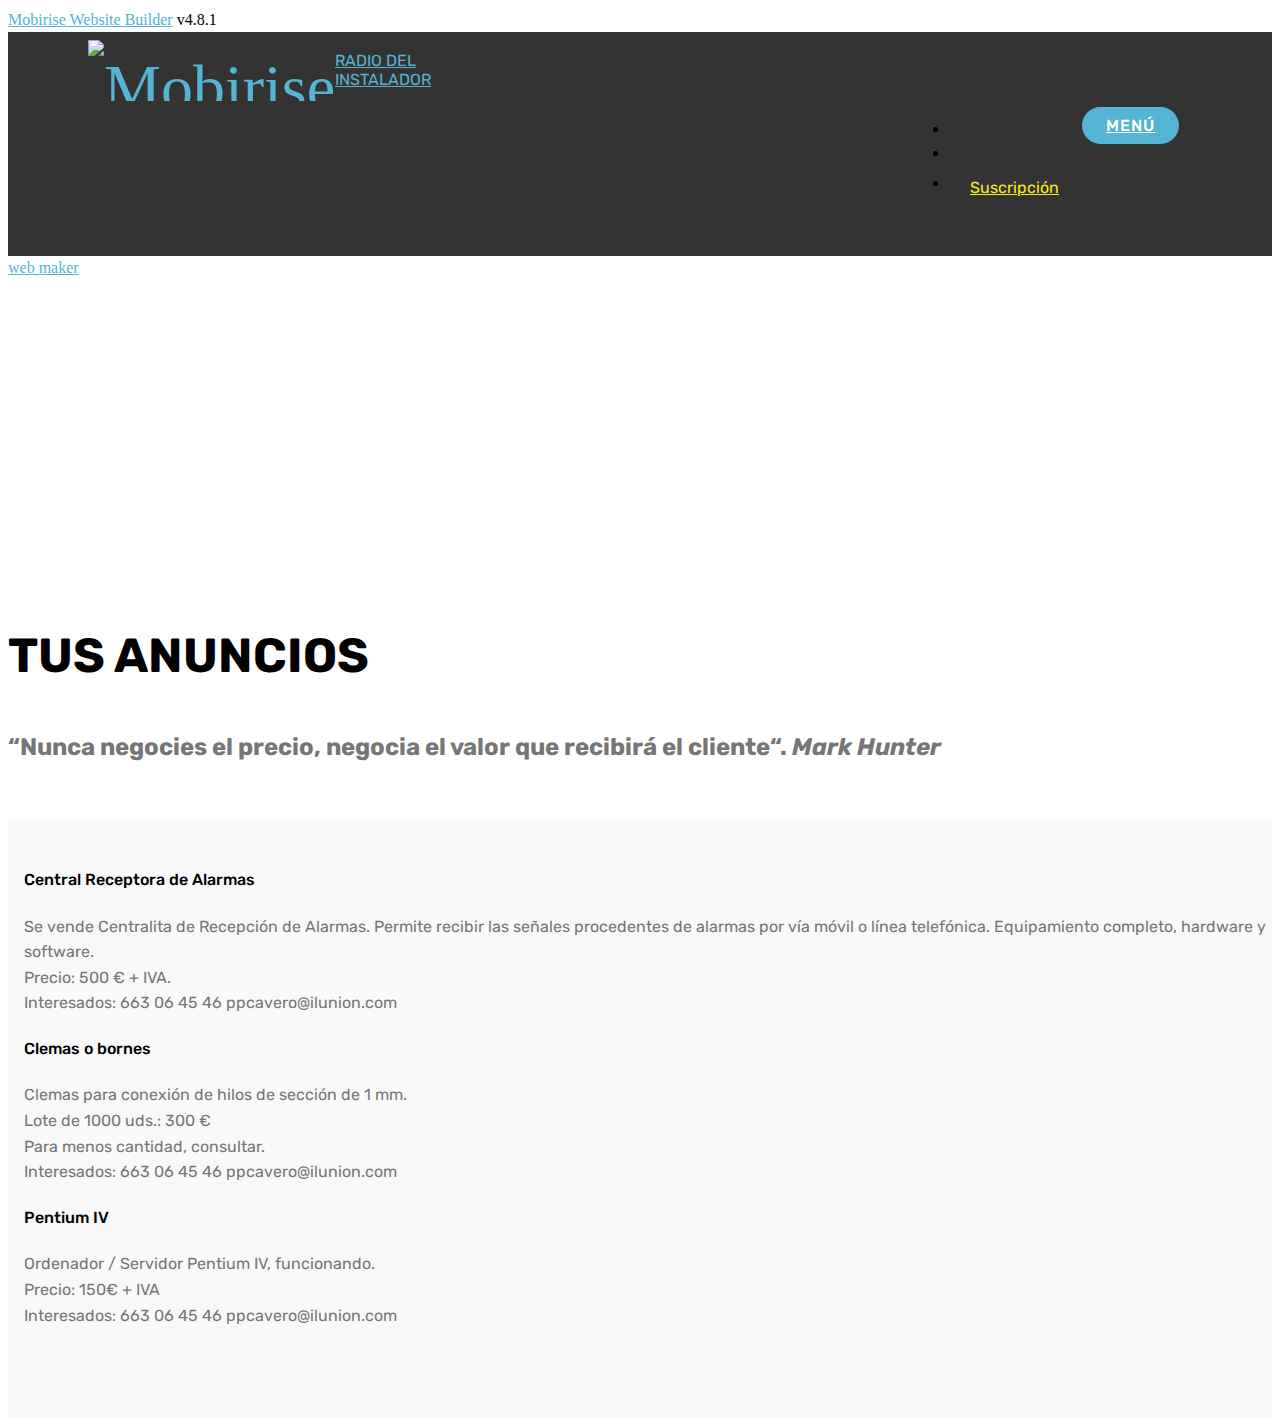
==== commit 7e4d4b48: "create github pages" ====
--- a/anuncios.html
+++ b/anuncios.html
@@ -15,8 +15,8 @@
   <link rel="stylesheet" href="assets/bootstrap/css/bootstrap.min.css">
   <link rel="stylesheet" href="assets/bootstrap/css/bootstrap-grid.min.css">
   <link rel="stylesheet" href="assets/bootstrap/css/bootstrap-reboot.min.css">
+  <link rel="stylesheet" href="assets/dropdown/css/style.css">
   <link rel="stylesheet" href="assets/gdpr-plugin/gdpr-styles.css">
-  <link rel="stylesheet" href="assets/dropdown/css/style.css">
   <link rel="stylesheet" href="assets/theme/css/style.css">
   <link rel="stylesheet" href="assets/mobirise/css/mbr-additional.css" type="text/css">
   
@@ -61,7 +61,7 @@
     </nav>
 </section>
 
-<section class="engine"><a href="https://mobiri.se/s">bootstrap themes</a></section><section class="mbr-section content5 cid-r1fr6qn432 mbr-parallax-background" id="content5-1f">
+<section class="engine"><a href="https://mobiri.se/d">web maker</a></section><section class="mbr-section content5 cid-r1fr6qn432 mbr-parallax-background" id="content5-1f">
 
     
 
@@ -153,11 +153,11 @@
   <script src="assets/tether/tether.min.js"></script>
   <script src="assets/bootstrap/js/bootstrap.min.js"></script>
   <script src="assets/smoothscroll/smooth-scroll.js"></script>
+  <script src="assets/cookies-alert-plugin/cookies-alert-core.js"></script>
+  <script src="assets/cookies-alert-plugin/cookies-alert-script.js"></script>
   <script src="assets/dropdown/js/script.min.js"></script>
   <script src="assets/touchswipe/jquery.touch-swipe.min.js"></script>
   <script src="assets/parallax/jarallax.min.js"></script>
-  <script src="assets/cookies-alert-plugin/cookies-alert-core.js"></script>
-  <script src="assets/cookies-alert-plugin/cookies-alert-script.js"></script>
   <script src="assets/theme/js/script.js"></script>
   
   
--- a/assets/mobirise/css/mbr-additional.css
+++ b/assets/mobirise/css/mbr-additional.css
@@ -2268,37 +2268,22 @@
 .cid-r14WEfcnK8 .dropdown-item:hover {
   color: #c1c1c1 !important;
 }
-.cid-r16iyIDogB {
-  padding-top: 120px;
-  padding-bottom: 120px;
-  background-image: url("../../../assets/images/formulario-1-1200x750.jpg");
-}
-.cid-r1Ey3dQhDN {
-  padding-top: 90px;
-  padding-bottom: 90px;
-  background-color: #ffffff;
-}
-.cid-r1Ey3dQhDN .title {
-  margin-bottom: 2rem;
-}
-.cid-r1Ey3dQhDN .mbr-section-subtitle {
-  color: #767676;
-}
-.cid-r1Ey3dQhDN a:not([href]):not([tabindex]) {
-  color: #fff;
-  border-radius: 3px;
-}
-.cid-r1Ey3dQhDN a.btn-white:not([href]):not([tabindex]) {
-  color: #333;
-}
-.cid-r1Ey3dQhDN .multi-horizontal {
-  flex-grow: 1;
-  -webkit-flex-grow: 1;
-  max-width: 100%;
-}
-.cid-r1Ey3dQhDN .input-group-btn {
-  display: block;
-  text-align: center;
+.cid-r4uioykocQ {
+  padding-top: 0px;
+  padding-bottom: 0px;
+  background-color: #f3f4f6;
+}
+.cid-r4uioykocQ .testimonial-text {
+  font-style: italic;
+  color: #676767;
+  font-weight: 300;
+}
+.cid-r4uioykocQ .mbr-author-name {
+  font-weight: bold;
+  color: #232;
+}
+.cid-r4uioykocQ .mbr-author-desc {
+  color: #232;
 }
 .cid-r16iEJ3I93 {
   padding-top: 30px;
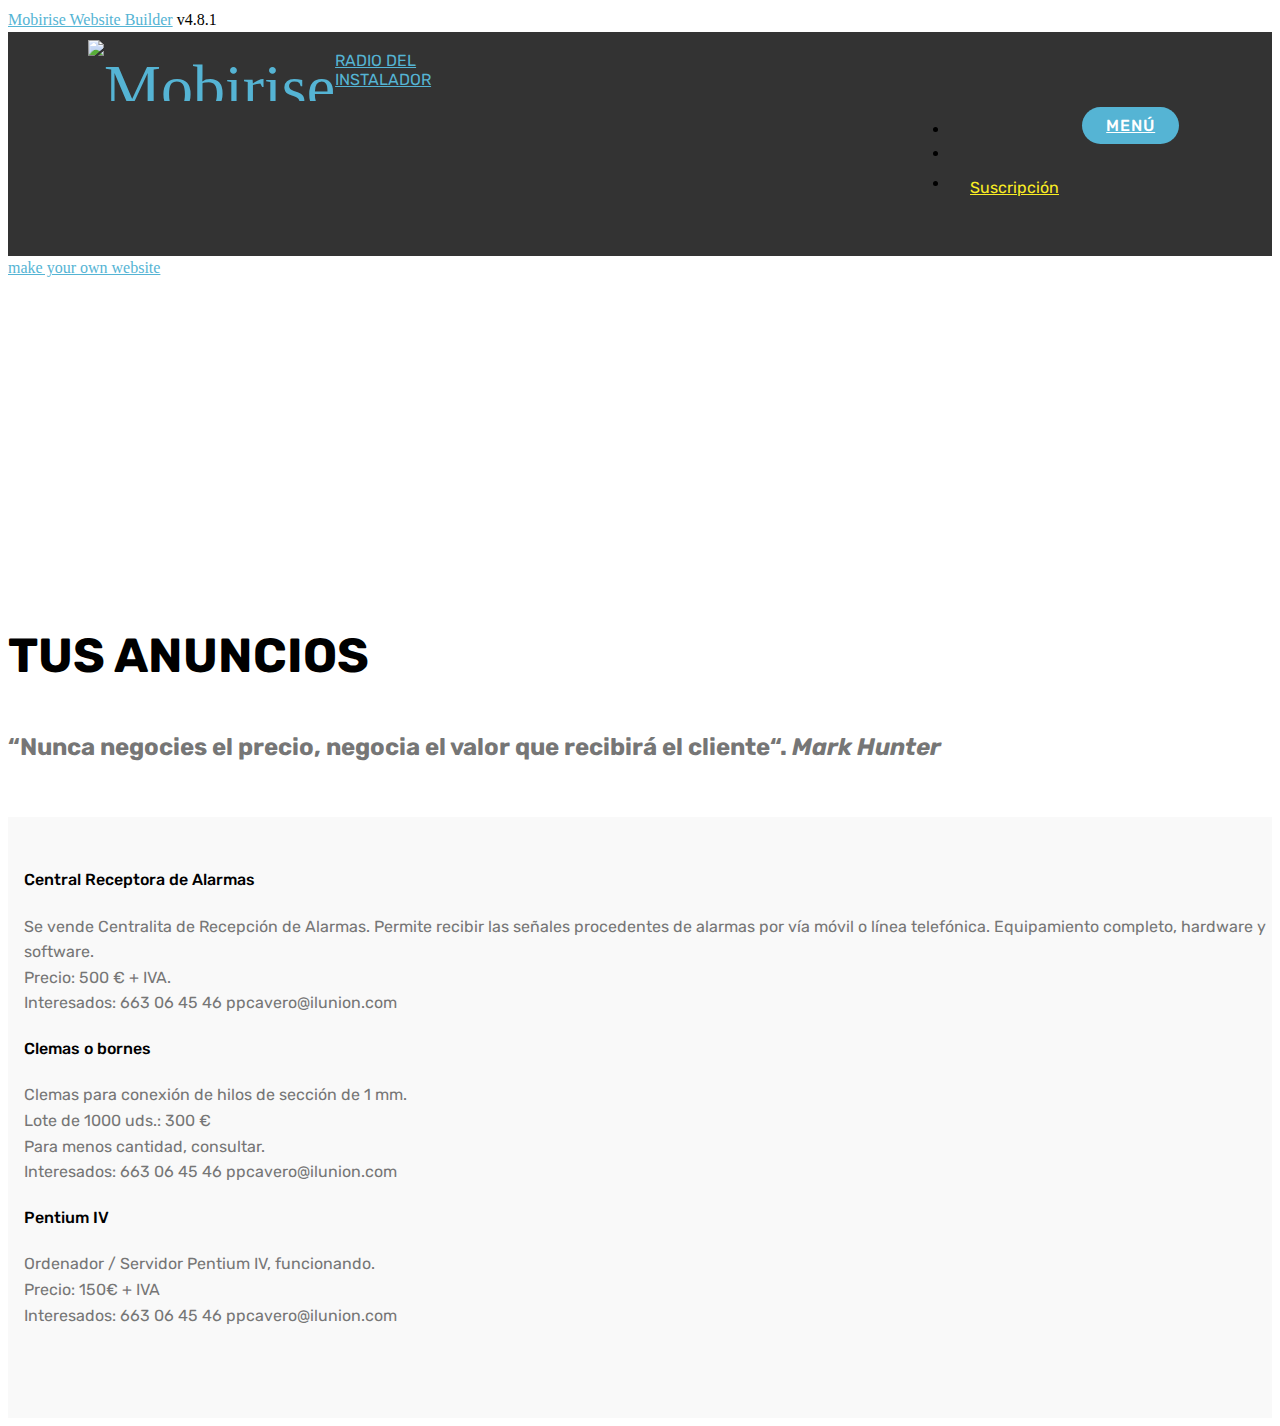
==== commit a3f6bb1b: "create github pages" ====
--- a/anuncios.html
+++ b/anuncios.html
@@ -61,7 +61,7 @@
     </nav>
 </section>
 
-<section class="engine"><a href="https://mobiri.se/d">web maker</a></section><section class="mbr-section content5 cid-r1fr6qn432 mbr-parallax-background" id="content5-1f">
+<section class="engine"><a href="https://mobiri.se/e">make your own website</a></section><section class="mbr-section content5 cid-r1fr6qn432 mbr-parallax-background" id="content5-1f">
 
     
 
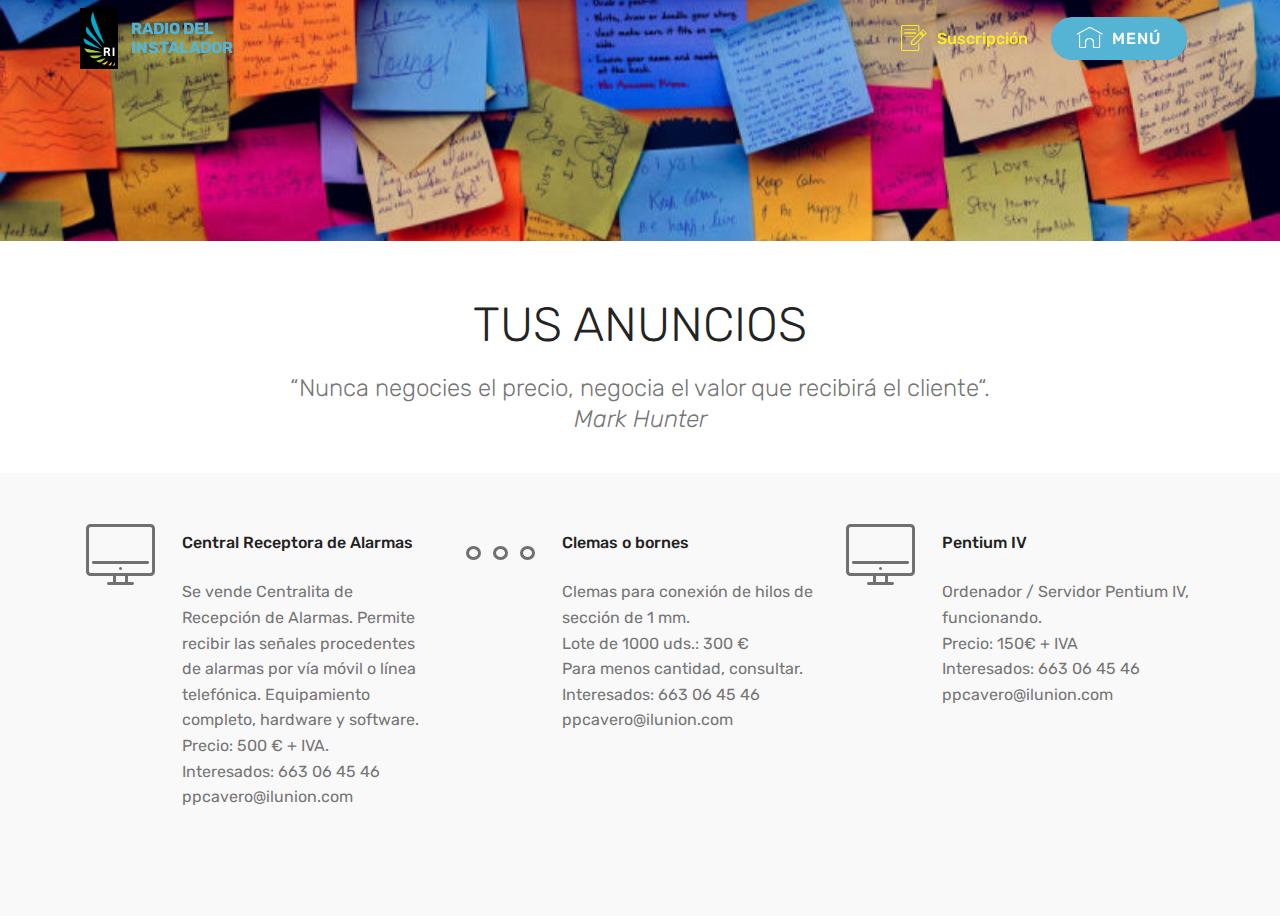
==== commit 4403658b: "create github pages" ====
--- a/anuncios.html
+++ b/anuncios.html
@@ -61,7 +61,7 @@
     </nav>
 </section>
 
-<section class="engine"><a href="https://mobiri.se/e">make your own website</a></section><section class="mbr-section content5 cid-r1fr6qn432 mbr-parallax-background" id="content5-1f">
+<section class="engine"><a href="https://mobiri.se/u">bootstrap html templates</a></section><section class="mbr-section content5 cid-r1fr6qn432 mbr-parallax-background" id="content5-1f">
 
     
 
--- a/assets/web/assets/mobirise-icons/mobirise-icons.css
+++ b/assets/web/assets/mobirise-icons/mobirise-icons.css
@@ -0,0 +1,476 @@
+@font-face {
+  font-family: 'MobiriseIcons';
+  src:  url('mobirise-icons.eot?spat4u');
+  src:  url('mobirise-icons.eot?spat4u#iefix') format('embedded-opentype'),
+    url('mobirise-icons.ttf?spat4u') format('truetype'),
+    url('mobirise-icons.woff?spat4u') format('woff'),
+    url('mobirise-icons.svg?spat4u#MobiriseIcons') format('svg');
+  font-weight: normal;
+  font-style: normal;
+}
+
+[class^="mbri-"], [class*=" mbri-"] {
+  /* use !important to prevent issues with browser extensions that change fonts */
+  font-family: MobiriseIcons !important;
+  speak: none;
+  font-style: normal;
+  font-weight: normal;
+  font-variant: normal;
+  text-transform: none;
+  line-height: 1;
+
+  /* Better Font Rendering =========== */
+  -webkit-font-smoothing: antialiased;
+  -moz-osx-font-smoothing: grayscale;
+}
+
+.mbri-add-submenu:before {
+  content: "\e900";
+}
+.mbri-alert:before {
+  content: "\e901";
+}
+.mbri-align-center:before {
+  content: "\e902";
+}
+.mbri-align-justify:before {
+  content: "\e903";
+}
+.mbri-align-left:before {
+  content: "\e904";
+}
+.mbri-align-right:before {
+  content: "\e905";
+}
+.mbri-android:before {
+  content: "\e906";
+}
+.mbri-apple:before {
+  content: "\e907";
+}
+.mbri-arrow-down:before {
+  content: "\e908";
+}
+.mbri-arrow-next:before {
+  content: "\e909";
+}
+.mbri-arrow-prev:before {
+  content: "\e90a";
+}
+.mbri-arrow-up:before {
+  content: "\e90b";
+}
+.mbri-bold:before {
+  content: "\e90c";
+}
+.mbri-bookmark:before {
+  content: "\e90d";
+}
+.mbri-bootstrap:before {
+  content: "\e90e";
+}
+.mbri-briefcase:before {
+  content: "\e90f";
+}
+.mbri-browse:before {
+  content: "\e910";
+}
+.mbri-bulleted-list:before {
+  content: "\e911";
+}
+.mbri-calendar:before {
+  content: "\e912";
+}
+.mbri-camera:before {
+  content: "\e913";
+}
+.mbri-cart-add:before {
+  content: "\e914";
+}
+.mbri-cart-full:before {
+  content: "\e915";
+}
+.mbri-cash:before {
+  content: "\e916";
+}
+.mbri-change-style:before {
+  content: "\e917";
+}
+.mbri-chat:before {
+  content: "\e918";
+}
+.mbri-clock:before {
+  content: "\e919";
+}
+.mbri-close:before {
+  content: "\e91a";
+}
+.mbri-cloud:before {
+  content: "\e91b";
+}
+.mbri-code:before {
+  content: "\e91c";
+}
+.mbri-contact-form:before {
+  content: "\e91d";
+}
+.mbri-credit-card:before {
+  content: "\e91e";
+}
+.mbri-cursor-click:before {
+  content: "\e91f";
+}
+.mbri-cust-feedback:before {
+  content: "\e920";
+}
+.mbri-database:before {
+  content: "\e921";
+}
+.mbri-delivery:before {
+  content: "\e922";
+}
+.mbri-desktop:before {
+  content: "\e923";
+}
+.mbri-devices:before {
+  content: "\e924";
+}
+.mbri-down:before {
+  content: "\e925";
+}
+.mbri-download:before {
+  content: "\e989";
+}
+.mbri-drag-n-drop:before {
+  content: "\e927";
+}
+.mbri-drag-n-drop2:before {
+  content: "\e928";
+}
+.mbri-edit:before {
+  content: "\e929";
+}
+.mbri-edit2:before {
+  content: "\e92a";
+}
+.mbri-error:before {
+  content: "\e92b";
+}
+.mbri-extension:before {
+  content: "\e92c";
+}
+.mbri-features:before {
+  content: "\e92d";
+}
+.mbri-file:before {
+  content: "\e92e";
+}
+.mbri-flag:before {
+  content: "\e92f";
+}
+.mbri-folder:before {
+  content: "\e930";
+}
+.mbri-gift:before {
+  content: "\e931";
+}
+.mbri-github:before {
+  content: "\e932";
+}
+.mbri-globe:before {
+  content: "\e933";
+}
+.mbri-globe-2:before {
+  content: "\e934";
+}
+.mbri-growing-chart:before {
+  content: "\e935";
+}
+.mbri-hearth:before {
+  content: "\e936";
+}
+.mbri-help:before {
+  content: "\e937";
+}
+.mbri-home:before {
+  content: "\e938";
+}
+.mbri-hot-cup:before {
+  content: "\e939";
+}
+.mbri-idea:before {
+  content: "\e93a";
+}
+.mbri-image-gallery:before {
+  content: "\e93b";
+}
+.mbri-image-slider:before {
+  content: "\e93c";
+}
+.mbri-info:before {
+  content: "\e93d";
+}
+.mbri-italic:before {
+  content: "\e93e";
+}
+.mbri-key:before {
+  content: "\e93f";
+}
+.mbri-laptop:before {
+  content: "\e940";
+}
+.mbri-layers:before {
+  content: "\e941";
+}
+.mbri-left-right:before {
+  content: "\e942";
+}
+.mbri-left:before {
+  content: "\e943";
+}
+.mbri-letter:before {
+  content: "\e944";
+}
+.mbri-like:before {
+  content: "\e945";
+}
+.mbri-link:before {
+  content: "\e946";
+}
+.mbri-lock:before {
+  content: "\e947";
+}
+.mbri-login:before {
+  content: "\e948";
+}
+.mbri-logout:before {
+  content: "\e949";
+}
+.mbri-magic-stick:before {
+  content: "\e94a";
+}
+.mbri-map-pin:before {
+  content: "\e94b";
+}
+.mbri-menu:before {
+  content: "\e94c";
+}
+.mbri-mobile:before {
+  content: "\e94d";
+}
+.mbri-mobile2:before {
+  content: "\e94e";
+}
+.mbri-mobirise:before {
+  content: "\e94f";
+}
+.mbri-more-horizontal:before {
+  content: "\e950";
+}
+.mbri-more-vertical:before {
+  content: "\e951";
+}
+.mbri-music:before {
+  content: "\e952";
+}
+.mbri-new-file:before {
+  content: "\e953";
+}
+.mbri-numbered-list:before {
+  content: "\e954";
+}
+.mbri-opened-folder:before {
+  content: "\e955";
+}
+.mbri-pages:before {
+  content: "\e956";
+}
+.mbri-paper-plane:before {
+  content: "\e957";
+}
+.mbri-paperclip:before {
+  content: "\e958";
+}
+.mbri-photo:before {
+  content: "\e959";
+}
+.mbri-photos:before {
+  content: "\e95a";
+}
+.mbri-pin:before {
+  content: "\e95b";
+}
+.mbri-play:before {
+  content: "\e95c";
+}
+.mbri-plus:before {
+  content: "\e95d";
+}
+.mbri-preview:before {
+  content: "\e95e";
+}
+.mbri-print:before {
+  content: "\e95f";
+}
+.mbri-protect:before {
+  content: "\e960";
+}
+.mbri-question:before {
+  content: "\e961";
+}
+.mbri-quote-left:before {
+  content: "\e962";
+}
+.mbri-quote-right:before {
+  content: "\e963";
+}
+.mbri-refresh:before {
+  content: "\e964";
+}
+.mbri-responsive:before {
+  content: "\e965";
+}
+.mbri-right:before {
+  content: "\e966";
+}
+.mbri-rocket:before {
+  content: "\e967";
+}
+.mbri-sad-face:before {
+  content: "\e968";
+}
+.mbri-sale:before {
+  content: "\e969";
+}
+.mbri-save:before {
+  content: "\e96a";
+}
+.mbri-search:before {
+  content: "\e96b";
+}
+.mbri-setting:before {
+  content: "\e96c";
+}
+.mbri-setting2:before {
+  content: "\e96d";
+}
+.mbri-setting3:before {
+  content: "\e96e";
+}
+.mbri-share:before {
+  content: "\e96f";
+}
+.mbri-shopping-bag:before {
+  content: "\e970";
+}
+.mbri-shopping-basket:before {
+  content: "\e971";
+}
+.mbri-shopping-cart:before {
+  content: "\e972";
+}
+.mbri-sites:before {
+  content: "\e973";
+}
+.mbri-smile-face:before {
+  content: "\e974";
+}
+.mbri-speed:before {
+  content: "\e975";
+}
+.mbri-star:before {
+  content: "\e976";
+}
+.mbri-success:before {
+  content: "\e977";
+}
+.mbri-sun:before {
+  content: "\e978";
+}
+.mbri-sun2:before {
+  content: "\e979";
+}
+.mbri-tablet:before {
+  content: "\e97a";
+}
+.mbri-tablet-vertical:before {
+  content: "\e97b";
+}
+.mbri-target:before {
+  content: "\e97c";
+}
+.mbri-timer:before {
+  content: "\e97d";
+}
+.mbri-to-ftp:before {
+  content: "\e97e";
+}
+.mbri-to-local-drive:before {
+  content: "\e97f";
+}
+.mbri-touch-swipe:before {
+  content: "\e980";
+}
+.mbri-touch:before {
+  content: "\e981";
+}
+.mbri-trash:before {
+  content: "\e982";
+}
+.mbri-underline:before {
+  content: "\e983";
+}
+.mbri-unlink:before {
+  content: "\e984";
+}
+.mbri-unlock:before {
+  content: "\e985";
+}
+.mbri-up-down:before {
+  content: "\e986";
+}
+.mbri-up:before {
+  content: "\e987";
+}
+.mbri-update:before {
+  content: "\e988";
+}
+.mbri-upload:before {
+ content: "\e926"; 
+}
+.mbri-user:before {
+  content: "\e98a";
+}
+.mbri-user2:before {
+  content: "\e98b";
+}
+.mbri-users:before {
+  content: "\e98c";
+}
+.mbri-video:before {
+  content: "\e98d";
+}
+.mbri-video-play:before {
+  content: "\e98e";
+}
+.mbri-watch:before {
+  content: "\e98f";
+}
+.mbri-website-theme:before {
+  content: "\e990";
+}
+.mbri-wifi:before {
+  content: "\e991";
+}
+.mbri-windows:before {
+  content: "\e992";
+}
+.mbri-zoom-out:before {
+  content: "\e993";
+}
+.mbri-redo:before {
+  content: "\e994";
+}
+.mbri-undo:before {
+  content: "\e995";
+}
--- a/assets/soundcloud-plugin/style.css
+++ b/assets/soundcloud-plugin/style.css
@@ -0,0 +1,57 @@
+.addons-container {
+  position: relative;
+  margin-left: auto;
+  margin-right: auto;
+  padding-right: 15px;
+  padding-left: 15px; }
+  @media (min-width: 576px) {
+    .addons-container {
+      padding-right: 15px;
+      padding-left: 15px; } }
+  @media (min-width: 768px) {
+    .addons-container {
+      padding-right: 15px;
+      padding-left: 15px; } }
+  @media (min-width: 992px) {
+    .addons-container {
+      padding-right: 15px;
+      padding-left: 15px; } }
+  @media (min-width: 1200px) {
+    .addons-container {
+      padding-right: 15px;
+      padding-left: 15px; } }
+  @media (min-width: 576px) {
+    .addons-container {
+      width: 540px;
+      max-width: 100%; } }
+  @media (min-width: 768px) {
+    .addons-container {
+      width: 720px;
+      max-width: 100%; } }
+  @media (min-width: 992px) {
+    .addons-container {
+      width: 960px;
+      max-width: 100%; } }
+  @media (min-width: 1200px) {
+    .addons-container {
+      width: 1140px;
+      max-width: 100%; } }
+
+.addons-container-inner{
+    position: relative;
+    width: 100%;
+    min-height: 1px;
+    padding-right: 15px;
+    padding-left: 15px;
+}
+@media (min-width: 567px) {
+    .addons-container-inner{
+        -ms-flex: 0 0 66.666667%;
+        flex: 0 0 66.666667%;
+        max-width: 66.666667%;
+    }
+}
+.addons-row{
+    display: flex;
+    justify-content:center;
+}--- a/assets/dropdown/css/style.css
+++ b/assets/dropdown/css/style.css
@@ -0,0 +1,265 @@
+.navbar-dropdown {
+  left: 0;
+  padding: 0;
+  position: absolute;
+  right: 0;
+  top: 0;
+  transition: all 0.45s ease;
+  z-index: 1030;
+  background: #282828; }
+  .navbar-dropdown .navbar-logo {
+    margin-right: 0.8rem;
+    transition: margin 0.3s ease-in-out;
+    vertical-align: middle; }
+    .navbar-dropdown .navbar-logo img {
+      height: 3.125rem;
+      transition: all 0.3s ease-in-out; }
+    .navbar-dropdown .navbar-logo.mbr-iconfont {
+      font-size: 3.125rem;
+      line-height: 3.125rem; }
+  .navbar-dropdown .navbar-caption {
+    font-weight: 700;
+    white-space: normal;
+    vertical-align: -4px;
+    line-height: 3.125rem !important; }
+    .navbar-dropdown .navbar-caption, .navbar-dropdown .navbar-caption:hover {
+      color: inherit;
+      text-decoration: none; }
+  .navbar-dropdown .mbr-iconfont + .navbar-caption {
+    vertical-align: -1px; }
+  .navbar-dropdown.navbar-fixed-top {
+    position: fixed; }
+  .navbar-dropdown .navbar-brand span {
+    vertical-align: -4px; }
+  .navbar-dropdown.bg-color.transparent {
+    background: none; }
+  .navbar-dropdown.navbar-short .navbar-brand {
+    padding: 0.625rem 0; }
+    .navbar-dropdown.navbar-short .navbar-brand span {
+      vertical-align: -1px; }
+  .navbar-dropdown.navbar-short .navbar-caption {
+    line-height: 2.375rem !important;
+    vertical-align: -2px; }
+  .navbar-dropdown.navbar-short .navbar-logo {
+    margin-right: 0.5rem; }
+    .navbar-dropdown.navbar-short .navbar-logo img {
+      height: 2.375rem; }
+    .navbar-dropdown.navbar-short .navbar-logo.mbr-iconfont {
+      font-size: 2.375rem;
+      line-height: 2.375rem; }
+  .navbar-dropdown.navbar-short .mbr-table-cell {
+    height: 3.625rem; }
+  .navbar-dropdown .navbar-close {
+    left: 0.6875rem;
+    position: fixed;
+    top: 0.75rem;
+    z-index: 1000; }
+  .navbar-dropdown .hamburger-icon {
+    content: "";
+    display: inline-block;
+    vertical-align: middle;
+    width: 16px;
+    -webkit-box-shadow: 0 -6px 0 1px #282828,0 0 0 1px #282828,0 6px 0 1px #282828;
+    -moz-box-shadow: 0 -6px 0 1px #282828,0 0 0 1px #282828,0 6px 0 1px #282828;
+    box-shadow: 0 -6px 0 1px #282828,0 0 0 1px #282828,0 6px 0 1px #282828; }
+
+.dropdown-menu .dropdown-toggle[data-toggle="dropdown-submenu"]::after {
+  border-bottom: 0.35em solid transparent;
+  border-left: 0.35em solid;
+  border-right: 0;
+  border-top: 0.35em solid transparent;
+  margin-left: 0.3rem; }
+
+.dropdown-menu .dropdown-item:focus {
+  outline: 0; }
+
+.nav-dropdown {
+  font-size: 0.75rem;
+  font-weight: 500;
+  height: auto !important; }
+  .nav-dropdown .nav-btn {
+    padding-left: 1rem; }
+  .nav-dropdown .link {
+    margin: .667em 1.667em;
+    font-weight: 500;
+    padding: 0;
+    transition: color .2s ease-in-out; }
+    .nav-dropdown .link.dropdown-toggle {
+      margin-right: 2.583em; }
+      .nav-dropdown .link.dropdown-toggle::after {
+        margin-left: .25rem;
+        border-top: 0.35em solid;
+        border-right: 0.35em solid transparent;
+        border-left: 0.35em solid transparent;
+        border-bottom: 0; }
+      .nav-dropdown .link.dropdown-toggle[aria-expanded="true"] {
+        margin: 0;
+        padding: 0.667em 3.263em  0.667em 1.667em; }
+  .nav-dropdown .link::after,
+  .nav-dropdown .dropdown-item::after {
+    color: inherit; }
+  .nav-dropdown .btn {
+    font-size: 0.75rem;
+    font-weight: 700;
+    letter-spacing: 0;
+    margin-bottom: 0;
+    padding-left: 1.25rem;
+    padding-right: 1.25rem; }
+  .nav-dropdown .dropdown-menu {
+    border-radius: 0;
+    border: 0;
+    left: 0;
+    margin: 0;
+    padding-bottom: 1.25rem;
+    padding-top: 1.25rem;
+    position: relative; }
+  .nav-dropdown .dropdown-submenu {
+    margin-left: 0.125rem;
+    top: 0; }
+  .nav-dropdown .dropdown-item {
+    font-weight: 500;
+    line-height: 2;
+    padding: 0.3846em 4.615em 0.3846em 1.5385em;
+    position: relative;
+    transition: color .2s ease-in-out, background-color .2s ease-in-out; }
+    .nav-dropdown .dropdown-item::after {
+      margin-top: -0.3077em;
+      position: absolute;
+      right: 1.1538em;
+      top: 50%; }
+    .nav-dropdown .dropdown-item:focus, .nav-dropdown .dropdown-item:hover {
+      background: none; }
+
+@media (max-width: 767px) {
+  .nav-dropdown.navbar-toggleable-sm {
+    bottom: 0;
+    display: none;
+    left: 0;
+    overflow-x: hidden;
+    position: fixed;
+    top: 0;
+    transform: translateX(-100%);
+    -ms-transform: translateX(-100%);
+    -webkit-transform: translateX(-100%);
+    width: 18.75rem;
+    z-index: 999; } }
+.nav-dropdown.navbar-toggleable-xl {
+  bottom: 0;
+  display: none;
+  left: 0;
+  overflow-x: hidden;
+  position: fixed;
+  top: 0;
+  transform: translateX(-100%);
+  -ms-transform: translateX(-100%);
+  -webkit-transform: translateX(-100%);
+  width: 18.75rem;
+  z-index: 999; }
+
+.nav-dropdown-sm {
+  display: block !important;
+  overflow-x: hidden;
+  overflow: auto;
+  padding-top: 3.875rem; }
+  .nav-dropdown-sm::after {
+    content: "";
+    display: block;
+    height: 3rem;
+    width: 100%; }
+  .nav-dropdown-sm.collapse.in ~ .navbar-close {
+    display: block !important; }
+  .nav-dropdown-sm.collapsing, .nav-dropdown-sm.collapse.in {
+    transform: translateX(0);
+    -ms-transform: translateX(0);
+    -webkit-transform: translateX(0);
+    transition: all 0.25s ease-out;
+    -webkit-transition: all 0.25s ease-out;
+    background: #282828; }
+  .nav-dropdown-sm.collapsing[aria-expanded="false"] {
+    transform: translateX(-100%);
+    -ms-transform: translateX(-100%);
+    -webkit-transform: translateX(-100%); }
+  .nav-dropdown-sm .nav-item {
+    display: block;
+    margin-left: 0 !important;
+    padding-left: 0; }
+  .nav-dropdown-sm .link,
+  .nav-dropdown-sm .dropdown-item {
+    border-top: 1px dotted rgba(255, 255, 255, 0.1);
+    font-size: 0.8125rem;
+    line-height: 1.6;
+    margin: 0 !important;
+    padding: 0.875rem 2.4rem 0.875rem 1.5625rem !important;
+    position: relative;
+    white-space: normal; }
+    .nav-dropdown-sm .link:focus, .nav-dropdown-sm .link:hover,
+    .nav-dropdown-sm .dropdown-item:focus,
+    .nav-dropdown-sm .dropdown-item:hover {
+      background: rgba(0, 0, 0, 0.2) !important;
+      color: #c0a375; }
+  .nav-dropdown-sm .nav-btn {
+    position: relative;
+    padding: 1.5625rem 1.5625rem 0 1.5625rem; }
+    .nav-dropdown-sm .nav-btn::before {
+      border-top: 1px dotted rgba(255, 255, 255, 0.1);
+      content: "";
+      left: 0;
+      position: absolute;
+      top: 0;
+      width: 100%; }
+    .nav-dropdown-sm .nav-btn + .nav-btn {
+      padding-top: 0.625rem; }
+      .nav-dropdown-sm .nav-btn + .nav-btn::before {
+        display: none; }
+  .nav-dropdown-sm .btn {
+    padding: 0.625rem 0; }
+  .nav-dropdown-sm .dropdown-toggle[data-toggle="dropdown-submenu"]::after {
+    margin-left: .25rem;
+    border-top: 0.35em solid;
+    border-right: 0.35em solid transparent;
+    border-left: 0.35em solid transparent;
+    border-bottom: 0; }
+  .nav-dropdown-sm .dropdown-toggle[data-toggle="dropdown-submenu"][aria-expanded="true"]::after {
+    border-top: 0;
+    border-right: 0.35em solid transparent;
+    border-left: 0.35em solid transparent;
+    border-bottom: 0.35em solid; }
+  .nav-dropdown-sm .dropdown-menu {
+    margin: 0;
+    padding: 0;
+    position: relative;
+    top: 0;
+    left: 0;
+    width: 100%;
+    border: 0;
+    float: none;
+    border-radius: 0;
+    background: none; }
+  .nav-dropdown-sm .dropdown-submenu {
+    left: 100%;
+    margin-left: 0.125rem;
+    margin-top: -1.25rem;
+    top: 0; }
+
+.navbar-toggleable-sm .nav-dropdown .dropdown-menu {
+  position: absolute; }
+
+.navbar-toggleable-sm .nav-dropdown .dropdown-submenu {
+  left: 100%;
+  margin-left: 0.125rem;
+  margin-top: -1.25rem;
+  top: 0; }
+
+.navbar-toggleable-sm.opened .nav-dropdown .dropdown-menu {
+  position: relative; }
+
+.navbar-toggleable-sm.opened .nav-dropdown .dropdown-submenu {
+  left: 0;
+  margin-left: 00rem;
+  margin-top: 0rem;
+  top: 0; }
+
+.is-builder .nav-dropdown.collapsing {
+  transition: none !important; }
+
+/*# sourceMappingURL=style.css.map */
--- a/assets/gdpr-plugin/gdpr-styles.css
+++ b/assets/gdpr-plugin/gdpr-styles.css
@@ -0,0 +1,21 @@
+.gdpr-block {
+    padding: 10px 0;
+    font-size: 14px;
+    display: block;
+    text-align: center;
+}
+.gdpr-block.covert {
+	display: none;
+}
+.gdpr-block label input {
+    width: 15px;
+    margin-right: 10px;
+    vertical-align: middle;
+}
+.gdpr-block label {
+    color: #a7a7a7;
+    vertical-align: middle;
+    user-select: none;
+    margin-bottom: 0;
+    display: inline;
+}--- a/assets/theme/css/style.css
+++ b/assets/theme/css/style.css
@@ -0,0 +1,426 @@
+/*!
+ * Mobirise v4 theme (https://mobirise.com/)
+ * Copyright 2017 Mobirise
+ */
+section {
+  background-color: #eeeeee; }
+
+section,
+.container,
+.container-fluid {
+  position: relative;
+  word-wrap: break-word; }
+
+a.mbr-iconfont:hover {
+  text-decoration: none; }
+
+.article .lead p, .article .lead ul, .article .lead ol, .article .lead pre, .article .lead blockquote {
+  margin-bottom: 0; }
+
+a {
+  font-style: normal;
+  font-weight: 400;
+  cursor: pointer; }
+  a, a:hover {
+    text-decoration: none; }
+
+figure {
+  margin-bottom: 0; }
+
+body {
+  color: #232323; }
+
+h1, h2, h3, h4, h5, h6,
+.h1, .h2, .h3, .h4, .h5, .h6,
+.display-1, .display-2, .display-3, .display-4 {
+  line-height: 1;
+  word-break: break-word;
+  word-wrap: break-word; }
+
+b, strong {
+  font-weight: bold; }
+
+blockquote {
+  padding: 10px 0 10px 20px;
+  position: relative;
+  border-left: 2px solid;
+  border-color: #ff3366; }
+
+input:-webkit-autofill, input:-webkit-autofill:hover, input:-webkit-autofill:focus, input:-webkit-autofill:active {
+  transition-delay: 9999s;
+  transition-property: background-color, color; }
+
+textarea[type="hidden"] {
+  display: none; }
+
+body {
+  position: relative; }
+
+section {
+  background-position: 50% 50%;
+  background-repeat: no-repeat;
+  background-size: cover; }
+  section .mbr-background-video,
+  section .mbr-background-video-preview {
+    position: absolute;
+    bottom: 0;
+    left: 0;
+    right: 0;
+    top: 0; }
+
+.hidden {
+  visibility: hidden; }
+
+.mbr-z-index20 {
+  z-index: 20; }
+
+/*! Base colors */
+.mbr-white {
+  color: #ffffff; }
+
+.mbr-black {
+  color: #000000; }
+
+.mbr-bg-white {
+  background-color: #ffffff; }
+
+.mbr-bg-black {
+  background-color: #000000; }
+
+/*! Text-aligns */
+.align-left {
+  text-align: left; }
+
+.align-center {
+  text-align: center; }
+
+.align-right {
+  text-align: right; }
+
+@media (max-width: 767px) {
+  .align-left, .align-center, .align-right, .mbr-section-btn, .mbr-section-title {
+    text-align: center; } }
+/*! Font-weight  */
+.mbr-light {
+  font-weight: 300; }
+
+.mbr-regular {
+  font-weight: 400; }
+
+.mbr-semibold {
+  font-weight: 500; }
+
+.mbr-bold {
+  font-weight: 700; }
+
+/*! Media  */
+.media-size-item {
+  -webkit-flex: 1 1 auto;
+  -moz-flex: 1 1 auto;
+  -ms-flex: 1 1 auto;
+  -o-flex: 1 1 auto;
+  flex: 1 1 auto; }
+
+.media-content {
+  -webkit-flex-basis: 100%;
+  flex-basis: 100%; }
+
+.media-container-row {
+  display: -ms-flexbox;
+  display: -webkit-flex;
+  display: flex;
+  -webkit-flex-direction: row;
+  -ms-flex-direction: row;
+  flex-direction: row;
+  -webkit-flex-wrap: wrap;
+  -ms-flex-wrap: wrap;
+  flex-wrap: wrap;
+  -webkit-justify-content: center;
+  -ms-flex-pack: center;
+  justify-content: center;
+  -webkit-align-content: center;
+  -ms-flex-line-pack: center;
+  align-content: center;
+  -webkit-align-items: start;
+  -ms-flex-align: start;
+  align-items: start; }
+  .media-container-row .media-size-item {
+    width: 400px; }
+
+.media-container-column {
+  display: -ms-flexbox;
+  display: -webkit-flex;
+  display: flex;
+  -webkit-flex-direction: column;
+  -ms-flex-direction: column;
+  flex-direction: column;
+  -webkit-flex-wrap: wrap;
+  -ms-flex-wrap: wrap;
+  flex-wrap: wrap;
+  -webkit-justify-content: center;
+  -ms-flex-pack: center;
+  justify-content: center;
+  -webkit-align-content: center;
+  -ms-flex-line-pack: center;
+  align-content: center;
+  -webkit-align-items: stretch;
+  -ms-flex-align: stretch;
+  align-items: stretch; }
+  .media-container-column > * {
+    width: 100%; }
+
+@media (min-width: 992px) {
+  .media-container-row {
+    -webkit-flex-wrap: nowrap;
+    -ms-flex-wrap: nowrap;
+    flex-wrap: nowrap; } }
+figure {
+  overflow: hidden; }
+
+figure[mbr-media-size] {
+  transition: width 0.1s; }
+
+.mbr-figure img, .mbr-figure iframe {
+  display: block;
+  width: 100%; }
+
+.card {
+  background-color: transparent;
+  border: none; }
+
+.card-img {
+  text-align: center;
+  flex-shrink: 0; }
+
+.media {
+  max-width: 100%;
+  margin: 0 auto; }
+
+.mbr-figure {
+  -ms-flex-item-align: center;
+  -ms-grid-row-align: center;
+  -webkit-align-self: center;
+  align-self: center; }
+
+.media-container > div {
+  max-width: 100%; }
+
+.mbr-figure img, .card-img img {
+  width: 100%; }
+
+@media (max-width: 991px) {
+  .media-size-item {
+    width: auto !important; }
+
+  .media {
+    width: auto; }
+
+  .mbr-figure {
+    width: 100% !important; } }
+/*! Buttons */
+.mbr-section-btn {
+  margin-left: -.25rem;
+  margin-right: -.25rem;
+  font-size: 0; }
+
+nav .mbr-section-btn {
+  margin-left: 0rem;
+  margin-right: 0rem; }
+
+/*! Btn icon margin */
+.btn .mbr-iconfont, .btn.btn-sm .mbr-iconfont {
+  cursor: pointer;
+  margin-right: 0.5rem; }
+
+.btn.btn-md .mbr-iconfont, .btn.btn-md .mbr-iconfont {
+  margin-right: 0.8rem; }
+
+.mbr-regular {
+  font-weight: 400; }
+
+.mbr-semibold {
+  font-weight: 500; }
+
+.mbr-bold {
+  font-weight: 700; }
+
+[type="submit"] {
+  -webkit-appearance: none; }
+
+/*! Full-screen */
+.mbr-fullscreen .mbr-overlay {
+  min-height: 100vh; }
+
+.mbr-fullscreen {
+  display: flex;
+  display: -webkit-flex;
+  display: -moz-flex;
+  display: -ms-flex;
+  display: -o-flex;
+  align-items: center;
+  -webkit-align-items: center;
+  min-height: 100vh;
+  padding-top: 3rem;
+  padding-bottom: 3rem; }
+
+/*! Map */
+.map {
+  height: 25rem;
+  position: relative; }
+  .map iframe {
+    width: 100%;
+    height: 100%; }
+
+/* Form */
+.form-asterisk {
+  font-family: initial;
+  position: absolute;
+  top: -2px;
+  font-weight: normal; }
+
+/*! Scroll to top arrow */
+.mbr-arrow-up {
+  bottom: 25px;
+  right: 90px;
+  position: fixed;
+  text-align: right;
+  z-index: 5000;
+  color: #ffffff;
+  font-size: 32px;
+  transform: rotate(180deg);
+  -webkit-transform: rotate(180deg); }
+
+.mbr-arrow-up a {
+  background: rgba(0, 0, 0, 0.2);
+  border-radius: 3px;
+  color: #fff;
+  display: inline-block;
+  height: 60px;
+  width: 60px;
+  outline-style: none !important;
+  position: relative;
+  text-decoration: none;
+  transition: all .3s ease-in-out;
+  cursor: pointer;
+  text-align: center; }
+  .mbr-arrow-up a:hover {
+    background-color: rgba(0, 0, 0, 0.4); }
+  .mbr-arrow-up a i {
+    line-height: 60px; }
+
+.mbr-arrow-up-icon {
+  display: block;
+  color: #fff; }
+
+.mbr-arrow-up-icon::before {
+  content: "\203a";
+  display: inline-block;
+  font-family: serif;
+  font-size: 32px;
+  line-height: 1;
+  font-style: normal;
+  position: relative;
+  top: 6px;
+  left: -4px;
+  -webkit-transform: rotate(-90deg);
+  transform: rotate(-90deg); }
+
+/*! Arrow Down */
+.mbr-arrow {
+  position: absolute;
+  bottom: 45px;
+  left: 50%;
+  width: 60px;
+  height: 60px;
+  cursor: pointer;
+  background-color: rgba(80, 80, 80, 0.5);
+  border-radius: 50%;
+  -webkit-transform: translateX(-50%);
+  transform: translateX(-50%); }
+  .mbr-arrow > a {
+    display: inline-block;
+    text-decoration: none;
+    outline-style: none;
+    -webkit-animation: arrowdown 1.7s ease-in-out infinite;
+    animation: arrowdown 1.7s ease-in-out infinite; }
+    .mbr-arrow > a > i {
+      position: absolute;
+      top: -2px;
+      left: 15px;
+      font-size: 2rem; }
+
+@keyframes arrowdown {
+  0% {
+    transform: translateY(0px);
+    -webkit-transform: translateY(0px); }
+  50% {
+    transform: translateY(-5px);
+    -webkit-transform: translateY(-5px); }
+  100% {
+    transform: translateY(0px);
+    -webkit-transform: translateY(0px); } }
+@-webkit-keyframes arrowdown {
+  0% {
+    transform: translateY(0px);
+    -webkit-transform: translateY(0px); }
+  50% {
+    transform: translateY(-5px);
+    -webkit-transform: translateY(-5px); }
+  100% {
+    transform: translateY(0px);
+    -webkit-transform: translateY(0px); } }
+@media (max-width: 500px) {
+  .mbr-arrow-up {
+    left: 50%;
+    right: auto;
+    transform: translateX(-50%) rotate(180deg);
+    -webkit-transform: translateX(-50%) rotate(180deg); } }
+/*Gradients animation*/
+@keyframes gradient-animation {
+  from {
+    background-position: 0% 100%;
+    animation-timing-function: ease-in-out; }
+  to {
+    background-position: 100% 0%;
+    animation-timing-function: ease-in-out; } }
+@-webkit-keyframes gradient-animation {
+  from {
+    background-position: 0% 100%;
+    animation-timing-function: ease-in-out; }
+  to {
+    background-position: 100% 0%;
+    animation-timing-function: ease-in-out; } }
+.bg-gradient {
+  background-size: 200% 200%;
+  animation: gradient-animation 5s infinite alternate;
+  -webkit-animation: gradient-animation 5s infinite alternate; }
+
+.menu .navbar-brand {
+  display: -webkit-flex; }
+  .menu .navbar-brand span {
+    display: flex;
+    display: -webkit-flex; }
+  .menu .navbar-brand .navbar-caption-wrap {
+    display: -webkit-flex; }
+  .menu .navbar-brand .navbar-logo img {
+    display: -webkit-flex; }
+@media (min-width: 768px) and (max-width: 991px) {
+  .menu .navbar-toggleable-sm .navbar-nav {
+    display: -webkit-box;
+    display: -webkit-flex;
+    display: -ms-flexbox; } }
+@media (min-width: 992px) {
+  .menu .navbar-nav.nav-dropdown {
+    display: -webkit-flex; }
+  .menu .navbar-toggleable-sm .navbar-collapse {
+    display: -webkit-flex !important; } }
+
+/*# sourceMappingURL=style.css.map */
+.engine {
+	position: absolute;
+	text-indent: -2400px;
+	text-align: center;
+	padding: 0;
+	top: 0;
+	left: -2400px;
+}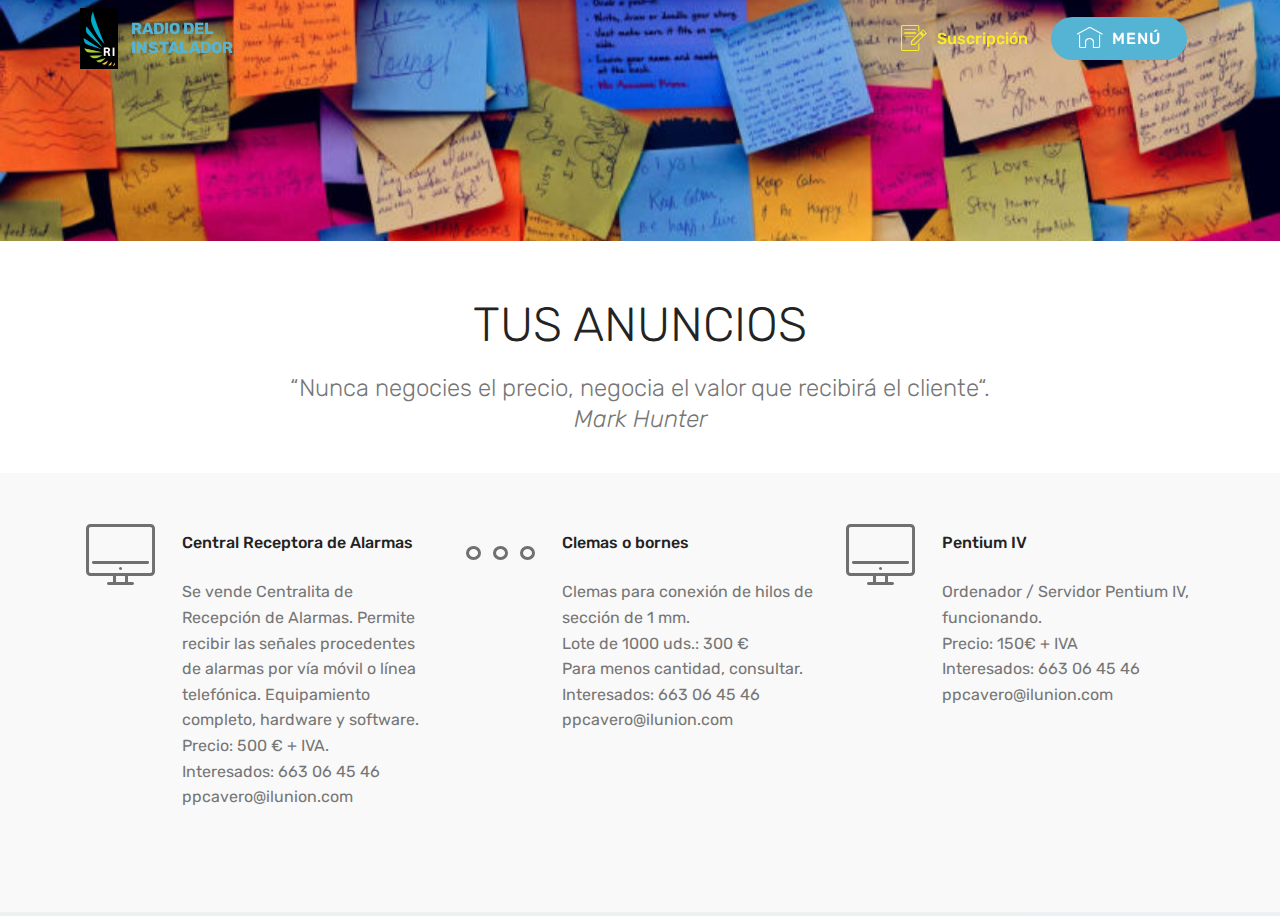
==== commit be8d1763: "create github pages" ====
--- a/anuncios.html
+++ b/anuncios.html
@@ -61,7 +61,7 @@
     </nav>
 </section>
 
-<section class="engine"><a href="https://mobiri.se/u">bootstrap html templates</a></section><section class="mbr-section content5 cid-r1fr6qn432 mbr-parallax-background" id="content5-1f">
+<section class="engine"><a href="https://mobiri.se/a">online web builder</a></section><section class="mbr-section content5 cid-r1fr6qn432 mbr-parallax-background" id="content5-1f">
 
     
 
